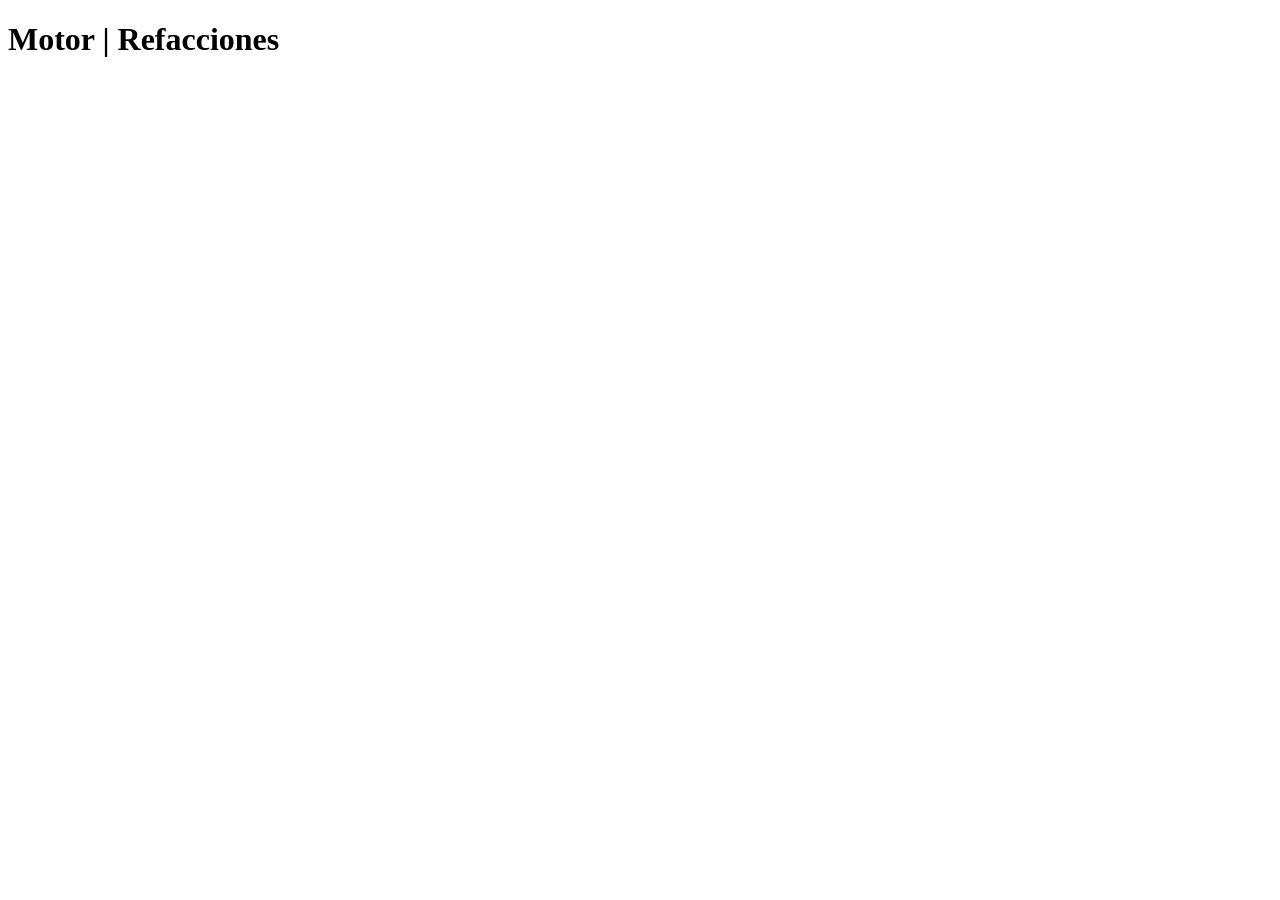
==== frontend/index.html @ 2701e450 "Se añadieron las carpetas para fronted." ====
<!doctype html>
<html lang="en">
  <head>
    <meta charset="UTF-8" />
    <meta name="viewport" content="width=device-width, initial-scale=1.0" />
    <title>Motor | Refacciones</title>
  </head>
  <body>
    <main class="container">
      <header class="header">
        <h1>Motor | Refacciones</h1>
      </header>
    </main>

    <!-- Se utilizará JavaScript Vanilla para consumir la API -->
    <script src="app.js"></script>
  </body>
</html>
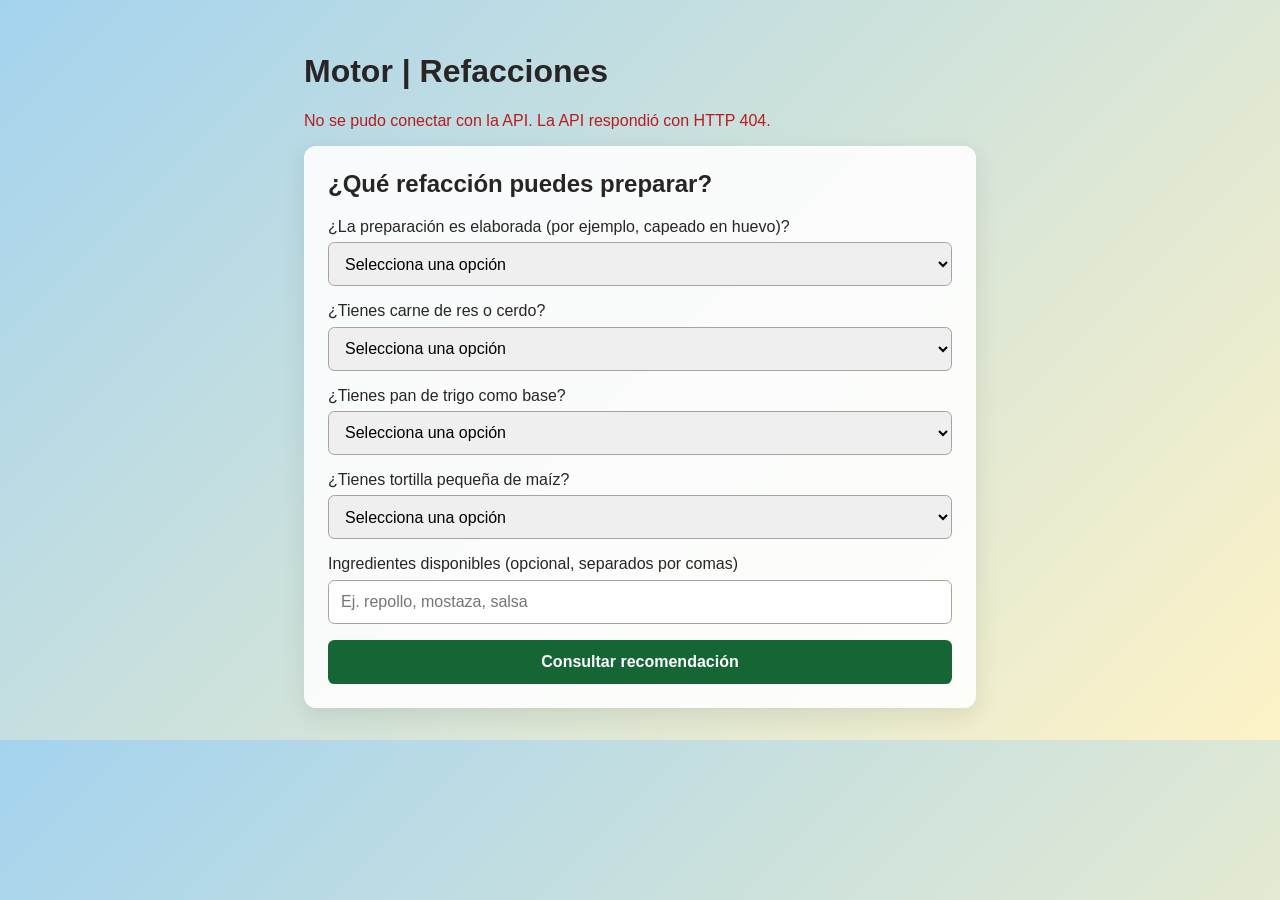
==== commit 875befa4: "Consumiendo la API en el fronted" ====
--- a/frontend/index.html
+++ b/frontend/index.html
@@ -1,18 +1,70 @@
 <!doctype html>
-<html lang="en">
+<html lang="es">
   <head>
     <meta charset="UTF-8" />
     <meta name="viewport" content="width=device-width, initial-scale=1.0" />
     <title>Motor | Refacciones</title>
+    <link rel="stylesheet" href="style.css">
   </head>
   <body>
     <main class="container">
       <header class="header">
         <h1>Motor | Refacciones</h1>
       </header>
+
+      <p id="api-status" class="api-status" role="status">Conectando con la API...</p>
+
+      <section class="panel" aria-labelledby="form-title">
+        <h2 id="form-title">¿Qué refacción puedes preparar?</h2>
+        <form id="evaluation-form">
+          <label>
+            ¿La preparación es elaborada (por ejemplo, capeado en huevo)?
+            <select name="elaborado" required>
+              <option value="" selected disabled>Selecciona una opción</option>
+              <option value="true">Sí</option>
+              <option value="false">No</option>
+            </select>
+          </label>
+
+          <label>
+            ¿Tienes carne de res o cerdo?
+            <select name="lleva_carne" required>
+              <option value="" selected disabled>Selecciona una opción</option>
+              <option value="true">Sí</option>
+              <option value="false">No</option>
+            </select>
+          </label>
+
+          <label>
+            ¿Tienes pan de trigo como base?
+            <select name="base_pan" required>
+              <option value="" selected disabled>Selecciona una opción</option>
+              <option value="true">Sí</option>
+              <option value="false">No</option>
+            </select>
+          </label>
+
+          <label>
+            ¿Tienes tortilla pequeña de maíz?
+            <select name="tortilla" required>
+              <option value="" selected disabled>Selecciona una opción</option>
+              <option value="true">Sí</option>
+              <option value="false">No</option>
+            </select>
+          </label>
+
+          <label>
+            Ingredientes disponibles (opcional, separados por comas)
+            <input name="ingredientes_disponibles" type="text" placeholder="Ej. repollo, mostaza, salsa">
+          </label>
+
+          <button type="submit">Consultar recomendación</button>
+        </form>
+      </section>
+
+      <section id="result" class="result" aria-live="polite" hidden></section>
     </main>
 
-    <!-- Se utilizará JavaScript Vanilla para consumir la API -->
     <script src="app.js"></script>
   </body>
 </html>
--- a/frontend/style.css
+++ b/frontend/style.css
@@ -0,0 +1,97 @@
+* {
+    box-sizing: border-box;
+}
+
+body {
+    margin: 0;
+
+    font-family:
+        Arial,
+        Helvetica,
+        sans-serif;
+
+    background:
+        linear-gradient(
+            135deg,
+            #a4d3ee,
+            #fef3c7
+        );
+
+    color: #292524;
+}
+
+.container {
+    width: min(100% - 2rem, 42rem);
+    margin: 0 auto;
+    padding: 2rem 0;
+}
+
+.header {
+    margin-bottom: 1rem;
+}
+
+.panel,
+.result {
+    padding: 1.5rem;
+    border-radius: 0.75rem;
+    background: rgb(255 255 255 / 90%);
+    box-shadow: 0 0.5rem 1.5rem rgb(41 37 36 / 10%);
+}
+
+.panel h2,
+.result h2 {
+    margin-top: 0;
+}
+
+#evaluation-form {
+    display: grid;
+    gap: 1rem;
+}
+
+#evaluation-form label {
+    display: grid;
+    gap: 0.4rem;
+}
+
+#evaluation-form select,
+#evaluation-form input,
+#evaluation-form button {
+    min-height: 2.75rem;
+    padding: 0.6rem 0.75rem;
+    border: 1px solid #a8a29e;
+    border-radius: 0.4rem;
+    font: inherit;
+}
+
+#evaluation-form button {
+    border: 0;
+    background: #166534;
+    color: white;
+    cursor: pointer;
+    font-weight: 700;
+}
+
+#evaluation-form button:disabled {
+    cursor: wait;
+    opacity: 0.7;
+}
+
+.api-status {
+    margin-bottom: 1rem;
+}
+
+.is-connected {
+    color: #166534;
+}
+
+.is-error {
+    color: #b91c1c;
+}
+
+.result {
+    margin-top: 1rem;
+}
+
+.result.is-error {
+    border: 1px solid #fca5a5;
+}
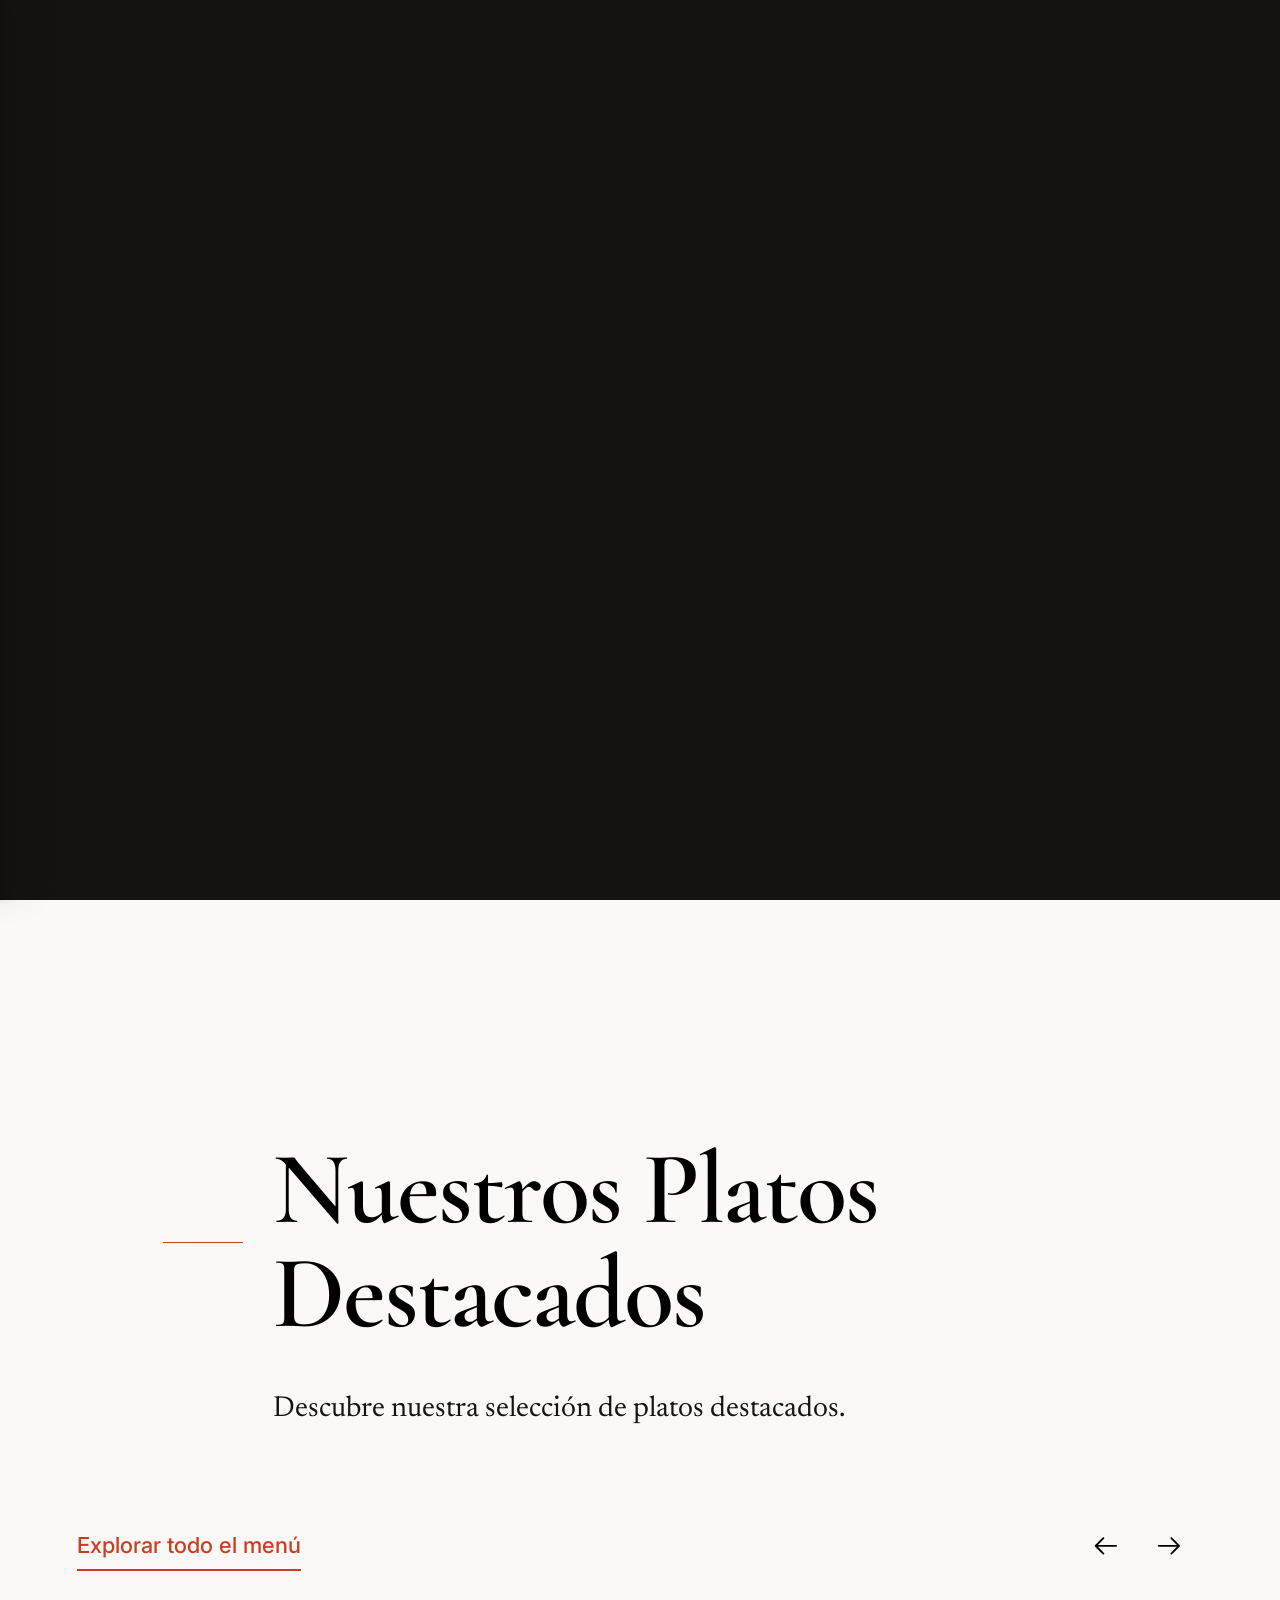
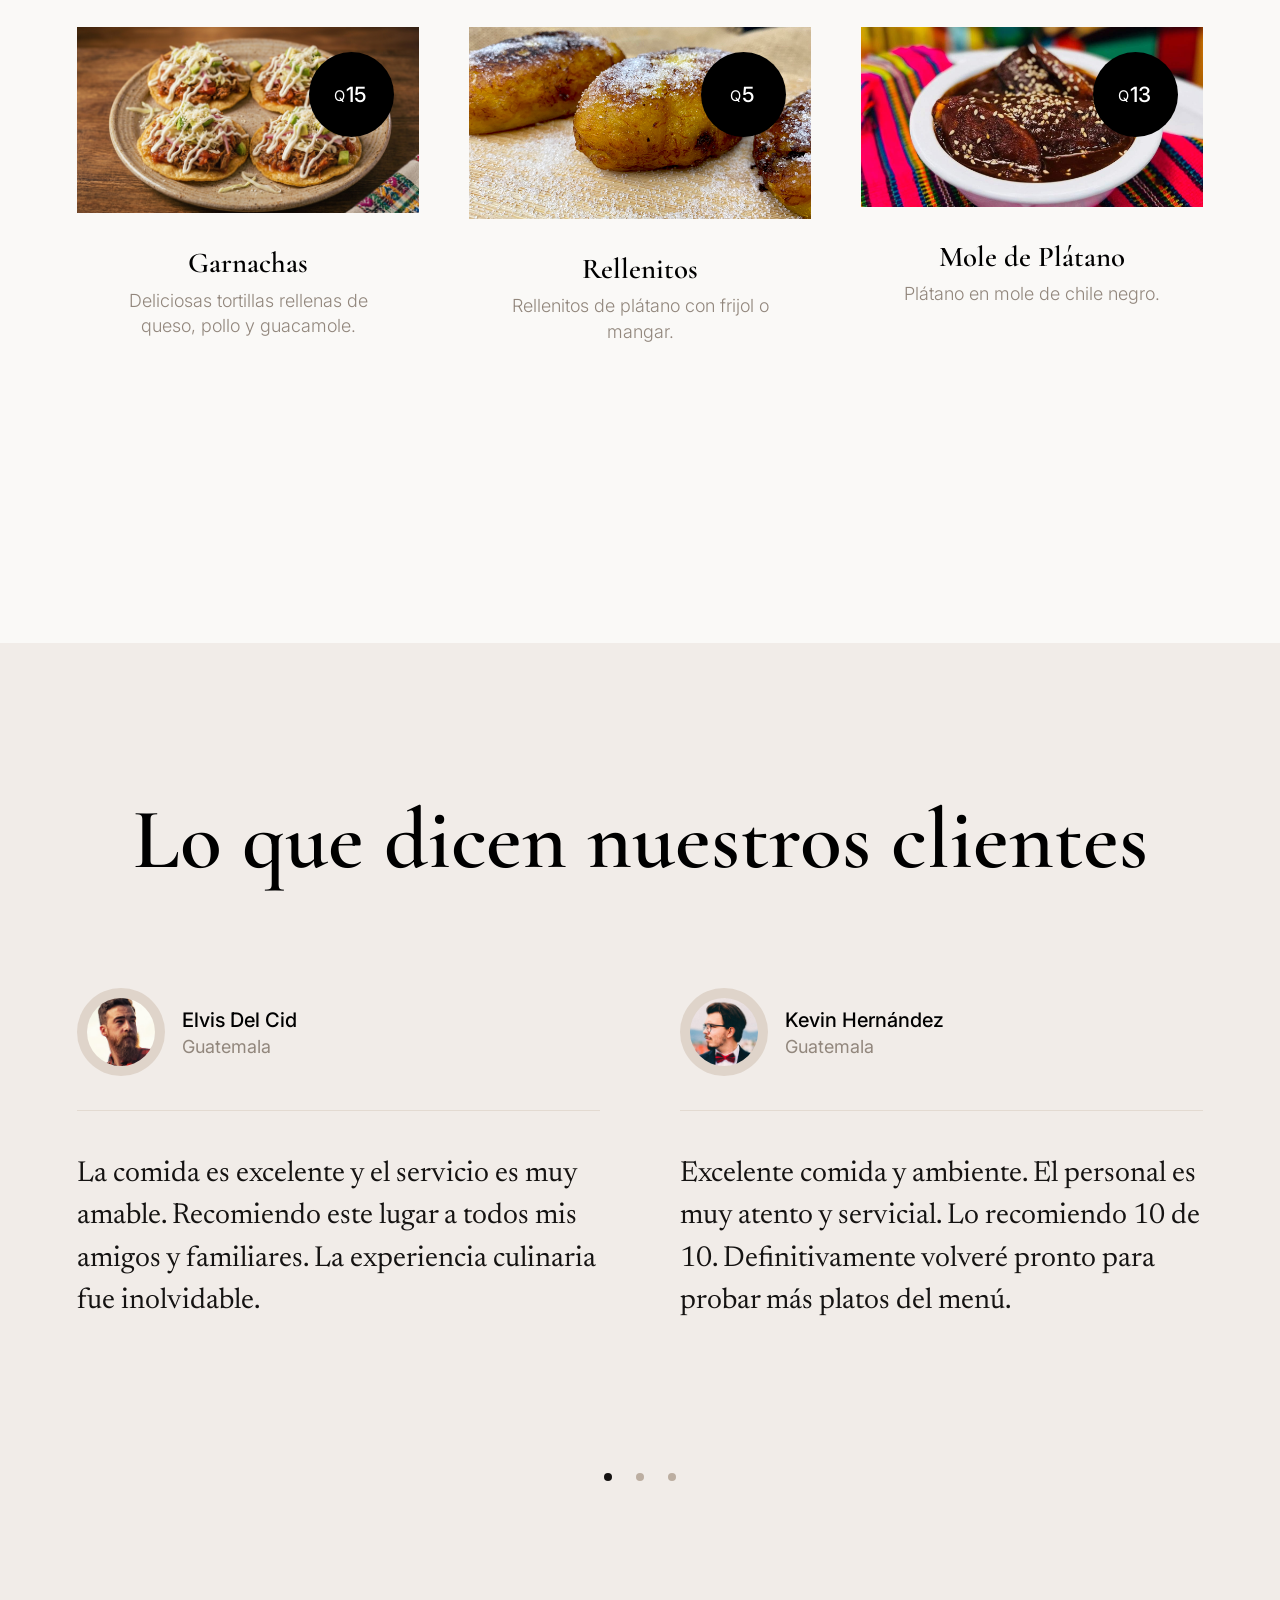
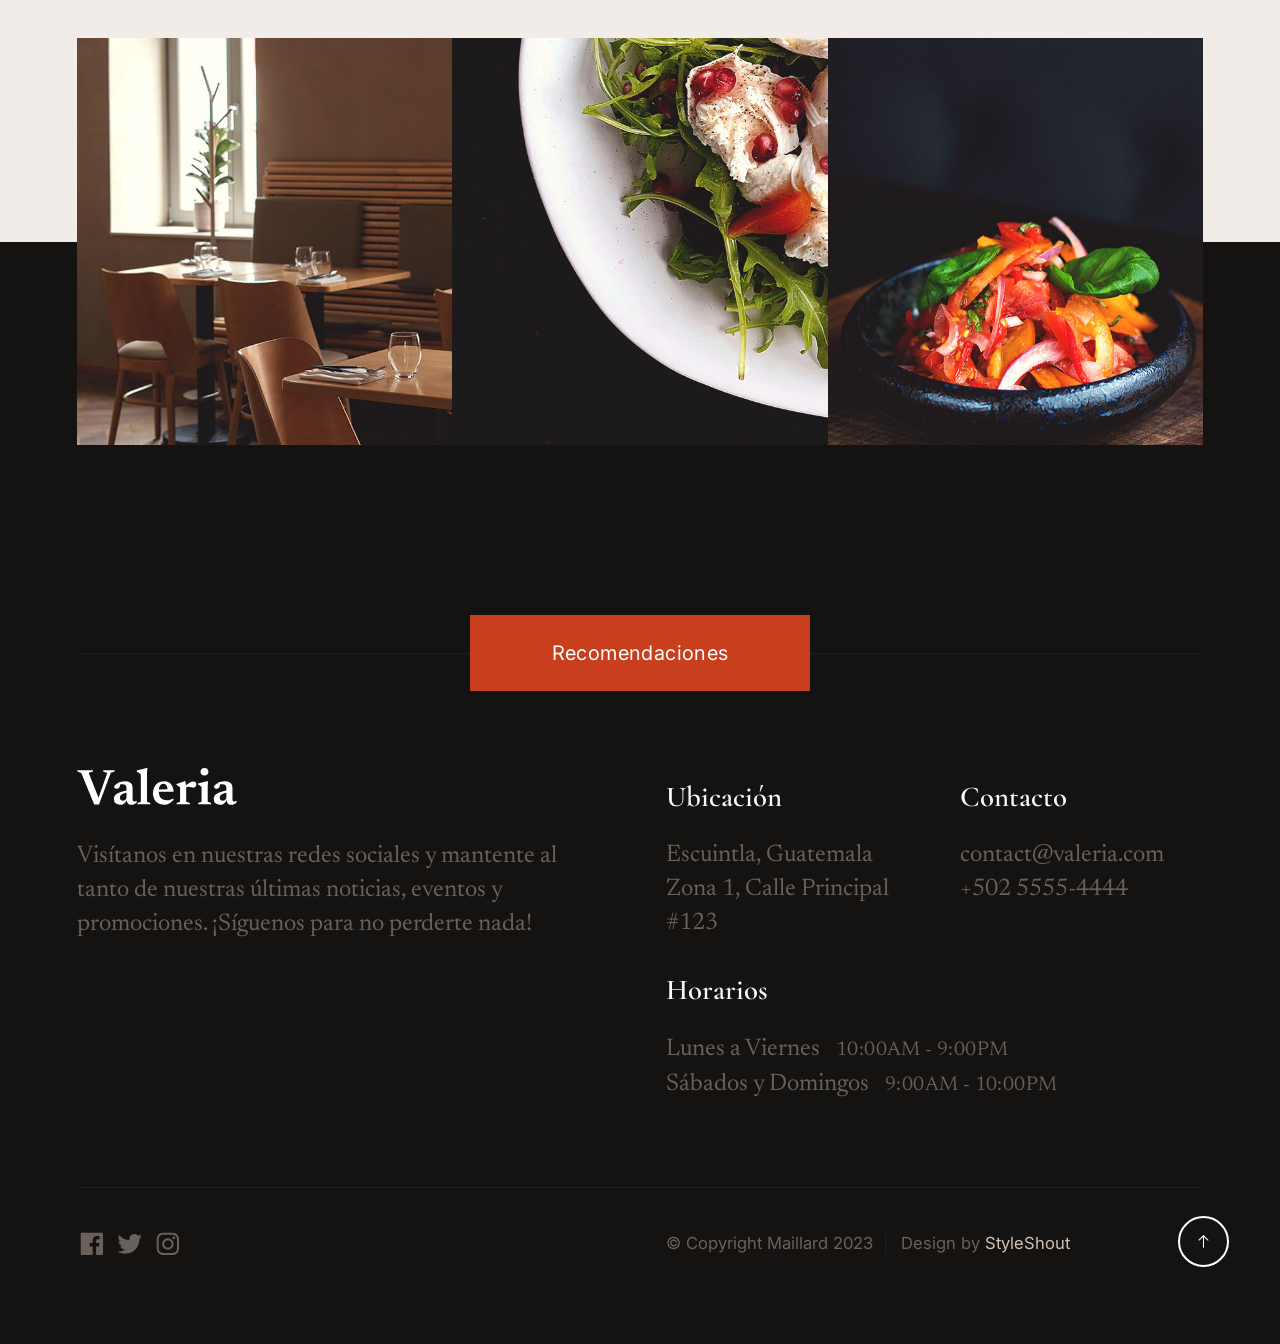
==== commit d87b8834: "Cambio de nombre de pagina de reservaciones a -> recomendaciones y README actualizado" ====
--- a/frontend/index.html
+++ b/frontend/index.html
@@ -1,70 +1,718 @@
 <!doctype html>
-<html lang="es">
+<html lang="en" class="no-js">
   <head>
-    <meta charset="UTF-8" />
-    <meta name="viewport" content="width=device-width, initial-scale=1.0" />
-    <title>Motor | Refacciones</title>
-    <link rel="stylesheet" href="style.css">
+    <!--- basic page needs
+    ================================================== -->
+    <meta charset="utf-8" />
+    <meta name="viewport" content="width=device-width, initial-scale=1" />
+    <title>Valeria | Comedor</title>
+
+    <script>
+      document.documentElement.classList.remove("no-js");
+      document.documentElement.classList.add("js");
+    </script>
+
+    <!-- CSS
+    ================================================== -->
+    <link rel="stylesheet" href="css/vendor.css" />
+    <link rel="stylesheet" href="css/styles.css" />
+
+    <!-- favicons
+    ================================================== -->
+    <link rel="apple-touch-icon" sizes="180x180" href="favicon-180x180.svg" />
+    <link rel="icon" type="image/png" sizes="32x32" href="favicon-32x32.svg" />
+    <link rel="icon" type="image/png" sizes="16x16" href="favicon-16x16.svg" />
+    <link rel="manifest" href="site.webmanifest" />
   </head>
-  <body>
-    <main class="container">
-      <header class="header">
-        <h1>Motor | Refacciones</h1>
+
+  <body id="top">
+    <!-- preloader
+    ================================================== -->
+    <div id="preloader">
+      <div id="loader" class="dots-fade">
+        <div></div>
+        <div></div>
+        <div></div>
+      </div>
+    </div>
+
+    <!-- page wrap
+    ================================================== -->
+    <div id="page" class="s-pagewrap ss-home">
+      <div class="menu-underlay"></div>
+
+      <!-- # site header 
+        ================================================== -->
+      <header class="s-header">
+        <div class="s-header__block">
+          <a class="s-header__menu-toggle" href="#0"><span>Browse</span></a>
+
+          <div class="s-header__cta">
+            <a
+              href="recommendations.html"
+              class="btn btn--primary s-header__cta-btn"
+              >Recomendaciones</a
+            >
+          </div>
+        </div>
+        <!-- end s-header__block -->
+
+        <nav class="s-header__nav">
+          <a href="#0" class="s-header__nav-close-btn" title="close"
+            ><span>Close</span></a
+          >
+
+          <div class="s-header__nav-logo">
+            <a href="index.html">
+              <img src="images/logo.svg" alt="Homepage" />
+            </a>
+          </div>
+          <!-- s-header__nav-logo -->
+
+          <ul class="s-header__nav-links">
+            <li class="current"><a href="index.html">Inicio</a></li>
+            <li><a href="menu.html">Menu</a></li>
+            <li><a href="recommendations.html">Recomendaciones</a></li>
+          </ul>
+          <!-- s-header__nav-links -->
+
+          <div class="s-header__nav-bottom">
+            <h6>Booking Request</h6>
+
+            <div class="s-header__booking">
+              <div class="s-header__booking-no">
+                <a href="#">+502 5555-4444</a>
+              </div>
+            </div>
+
+            <ul class="s-header__nav-social social-list">
+              <li>
+                <a href="#0">
+                  <svg
+                    xmlns="http://www.w3.org/2000/svg"
+                    width="24"
+                    height="24"
+                    viewBox="0 0 24 24"
+                    style="fill: rgba(0, 0, 0, 1); transform:; -ms-filter:"
+                  >
+                    <path
+                      d="M20,3H4C3.447,3,3,3.448,3,4v16c0,0.552,0.447,1,1,1h8.615v-6.96h-2.338v-2.725h2.338v-2c0-2.325,1.42-3.592,3.5-3.592 c0.699-0.002,1.399,0.034,2.095,0.107v2.42h-1.435c-1.128,0-1.348,0.538-1.348,1.325v1.735h2.697l-0.35,2.725h-2.348V21H20 c0.553,0,1-0.448,1-1V4C21,3.448,20.553,3,20,3z"
+                    ></path>
+                  </svg>
+                  <span class="u-screen-reader-text">Facebook</span>
+                </a>
+              </li>
+              <li>
+                <a href="#0">
+                  <svg
+                    xmlns="http://www.w3.org/2000/svg"
+                    width="24"
+                    height="24"
+                    viewBox="0 0 24 24"
+                    style="fill: rgba(0, 0, 0, 1); transform:; -ms-filter:"
+                  >
+                    <path
+                      d="M19.633,7.997c0.013,0.175,0.013,0.349,0.013,0.523c0,5.325-4.053,11.461-11.46,11.461c-2.282,0-4.402-0.661-6.186-1.809 c0.324,0.037,0.636,0.05,0.973,0.05c1.883,0,3.616-0.636,5.001-1.721c-1.771-0.037-3.255-1.197-3.767-2.793 c0.249,0.037,0.499,0.062,0.761,0.062c0.361,0,0.724-0.05,1.061-0.137c-1.847-0.374-3.23-1.995-3.23-3.953v-0.05 c0.537,0.299,1.16,0.486,1.82,0.511C3.534,9.419,2.823,8.184,2.823,6.787c0-0.748,0.199-1.434,0.548-2.032 c1.983,2.443,4.964,4.04,8.306,4.215c-0.062-0.3-0.1-0.611-0.1-0.923c0-2.22,1.796-4.028,4.028-4.028 c1.16,0,2.207,0.486,2.943,1.272c0.91-0.175,1.782-0.512,2.556-0.973c-0.299,0.935-0.936,1.721-1.771,2.22 c0.811-0.088,1.597-0.312,2.319-0.624C21.104,6.712,20.419,7.423,19.633,7.997z"
+                    ></path>
+                  </svg>
+                  <span class="u-screen-reader-text">Twitter</span>
+                </a>
+              </li>
+              <li>
+                <a href="#0">
+                  <svg
+                    xmlns="http://www.w3.org/2000/svg"
+                    width="24"
+                    height="24"
+                    viewBox="0 0 24 24"
+                    style="fill: rgba(0, 0, 0, 1); transform:; -ms-filter:"
+                  >
+                    <path
+                      d="M11.999,7.377c-2.554,0-4.623,2.07-4.623,4.623c0,2.554,2.069,4.624,4.623,4.624c2.552,0,4.623-2.07,4.623-4.624 C16.622,9.447,14.551,7.377,11.999,7.377L11.999,7.377z M11.999,15.004c-1.659,0-3.004-1.345-3.004-3.003 c0-1.659,1.345-3.003,3.004-3.003s3.002,1.344,3.002,3.003C15.001,13.659,13.658,15.004,11.999,15.004L11.999,15.004z"
+                    ></path>
+                    <circle cx="16.806" cy="7.207" r="1.078"></circle>
+                    <path
+                      d="M20.533,6.111c-0.469-1.209-1.424-2.165-2.633-2.632c-0.699-0.263-1.438-0.404-2.186-0.42 c-0.963-0.042-1.268-0.054-3.71-0.054s-2.755,0-3.71,0.054C7.548,3.074,6.809,3.215,6.11,3.479C4.9,3.946,3.945,4.902,3.477,6.111 c-0.263,0.7-0.404,1.438-0.419,2.186c-0.043,0.962-0.056,1.267-0.056,3.71c0,2.442,0,2.753,0.056,3.71 c0.015,0.748,0.156,1.486,0.419,2.187c0.469,1.208,1.424,2.164,2.634,2.632c0.696,0.272,1.435,0.426,2.185,0.45 c0.963,0.042,1.268,0.055,3.71,0.055s2.755,0,3.71-0.055c0.747-0.015,1.486-0.157,2.186-0.419c1.209-0.469,2.164-1.424,2.633-2.633 c0.263-0.7,0.404-1.438,0.419-2.186c0.043-0.962,0.056-1.267,0.056-3.71s0-2.753-0.056-3.71C20.941,7.57,20.801,6.819,20.533,6.111z M19.315,15.643c-0.007,0.576-0.111,1.147-0.311,1.688c-0.305,0.787-0.926,1.409-1.712,1.711c-0.535,0.199-1.099,0.303-1.67,0.311 c-0.95,0.044-1.218,0.055-3.654,0.055c-2.438,0-2.687,0-3.655-0.055c-0.569-0.007-1.135-0.112-1.669-0.311 c-0.789-0.301-1.414-0.923-1.719-1.711c-0.196-0.534-0.302-1.099-0.311-1.669c-0.043-0.95-0.053-1.218-0.053-3.654 c0-2.437,0-2.686,0.053-3.655c0.007-0.576,0.111-1.146,0.311-1.687c0.305-0.789,0.93-1.41,1.719-1.712 c0.534-0.198,1.1-0.303,1.669-0.311c0.951-0.043,1.218-0.055,3.655-0.055c2.437,0,2.687,0,3.654,0.055 c0.571,0.007,1.135,0.112,1.67,0.311c0.786,0.303,1.407,0.925,1.712,1.712c0.196,0.534,0.302,1.099,0.311,1.669 c0.043,0.951,0.054,1.218,0.054,3.655c0,2.436,0,2.698-0.043,3.654H19.315z"
+                    ></path>
+                  </svg>
+                  <span class="u-screen-reader-text">Instagram</span>
+                </a>
+              </li>
+            </ul>
+          </div>
+          <!-- s-header__nav-bottom -->
+        </nav>
+        <!-- end s-header__nav -->
       </header>
-
-      <p id="api-status" class="api-status" role="status">Conectando con la API...</p>
-
-      <section class="panel" aria-labelledby="form-title">
-        <h2 id="form-title">¿Qué refacción puedes preparar?</h2>
-        <form id="evaluation-form">
-          <label>
-            ¿La preparación es elaborada (por ejemplo, capeado en huevo)?
-            <select name="elaborado" required>
-              <option value="" selected disabled>Selecciona una opción</option>
-              <option value="true">Sí</option>
-              <option value="false">No</option>
-            </select>
-          </label>
-
-          <label>
-            ¿Tienes carne de res o cerdo?
-            <select name="lleva_carne" required>
-              <option value="" selected disabled>Selecciona una opción</option>
-              <option value="true">Sí</option>
-              <option value="false">No</option>
-            </select>
-          </label>
-
-          <label>
-            ¿Tienes pan de trigo como base?
-            <select name="base_pan" required>
-              <option value="" selected disabled>Selecciona una opción</option>
-              <option value="true">Sí</option>
-              <option value="false">No</option>
-            </select>
-          </label>
-
-          <label>
-            ¿Tienes tortilla pequeña de maíz?
-            <select name="tortilla" required>
-              <option value="" selected disabled>Selecciona una opción</option>
-              <option value="true">Sí</option>
-              <option value="false">No</option>
-            </select>
-          </label>
-
-          <label>
-            Ingredientes disponibles (opcional, separados por comas)
-            <input name="ingredientes_disponibles" type="text" placeholder="Ej. repollo, mostaza, salsa">
-          </label>
-
-          <button type="submit">Consultar recomendación</button>
-        </form>
+      <!-- end s-header -->
+
+      <!-- # intro
+        ================================================== -->
+      <section id="intro" class="s-intro">
+        <div class="s-intro__bg"></div>
+
+        <div class="row s-intro__content">
+          <div class="column xl-12">
+            <div class="s-intro__pretitle">Comedor</div>
+            <h1 class="s-intro__title">Valeria</h1>
+
+            <p class="s-intro__desc lead">
+              Bienvenido a Valeria, un lugar donde la gastronomía se convierte
+              en una experiencia única.
+            </p>
+          </div>
+        </div>
+        <!-- s-intro__content -->
+
+        <div class="s-intro__scroll-down">
+          <a href="#about" class="smoothscroll">
+            <span class="scroll-text u-screen-reader-text">Scroll Down</span>
+            <div class="scroll-icon">
+              <svg
+                clip-rule="evenodd"
+                fill-rule="evenodd"
+                stroke-linejoin="round"
+                stroke-miterlimit="2"
+                viewBox="0 0 24 24"
+                xmlns="http://www.w3.org/2000/svg"
+              >
+                <path
+                  d="m5.214 14.522s4.505 4.502 6.259 6.255c.146.147.338.22.53.22s.384-.073.53-.22c1.754-1.752 6.249-6.244 6.249-6.244.144-.144.216-.334.217-.523 0-.193-.074-.386-.221-.534-.293-.293-.766-.294-1.057-.004l-4.968 4.968v-14.692c0-.414-.336-.75-.75-.75s-.75.336-.75.75v14.692l-4.979-4.978c-.289-.289-.761-.287-1.054.006-.148.148-.222.341-.221.534 0 .189.071.377.215.52z"
+                  fill-rule="nonzero"
+                />
+              </svg>
+            </div>
+          </a>
+        </div>
+        <!-- s-intro__scroll-down -->
       </section>
-
-      <section id="result" class="result" aria-live="polite" hidden></section>
-    </main>
-
-    <script src="app.js"></script>
+      <!-- end s-intro -->
+
+      <!-- # menu block
+        ================================================== -->
+      <section class="s-menublock">
+        <div class="row s-menublock__top">
+          <div class="column xl-8 lg-12">
+            <div class="s-menublock__content-header section-header">
+              <h2 class="text-display-title with-line">
+                Nuestros Platos Destacados
+              </h2>
+              <p class="attention-getter">
+                Descubre nuestra selección de platos destacados.
+              </p>
+            </div>
+            <!-- end s-menublock__content-header -->
+          </div>
+        </div>
+        <!-- end s-menublock__top -->
+
+        <div class="row">
+          <div class="column xl-12 menublock__slider-nav">
+            <a href="menu.html" class="menu-link">Explorar todo el menú</a>
+
+            <div class="menublock-buttons">
+              <div class="menublock-btn-prev">
+                <svg
+                  clip-rule="evenodd"
+                  fill-rule="evenodd"
+                  stroke-linejoin="round"
+                  stroke-miterlimit="2"
+                  viewBox="0 0 24 24"
+                  xmlns="http://www.w3.org/2000/svg"
+                >
+                  <path
+                    d="m9.474 5.209s-4.501 4.505-6.254 6.259c-.147.146-.22.338-.22.53s.073.384.22.53c1.752 1.754 6.252 6.257 6.252 6.257.145.145.336.217.527.217.191-.001.383-.074.53-.221.293-.293.294-.766.004-1.057l-4.976-4.976h14.692c.414 0 .75-.336.75-.75s-.336-.75-.75-.75h-14.692l4.978-4.979c.289-.289.287-.761-.006-1.054-.147-.147-.339-.221-.53-.221-.191-.001-.38.071-.525.215z"
+                    fill-rule="nonzero"
+                  />
+                </svg>
+              </div>
+              <div class="menublock-btn-next">
+                <svg
+                  clip-rule="evenodd"
+                  fill-rule="evenodd"
+                  stroke-linejoin="round"
+                  stroke-miterlimit="2"
+                  viewBox="0 0 24 24"
+                  xmlns="http://www.w3.org/2000/svg"
+                >
+                  <path
+                    d="m14.523 18.787s4.501-4.505 6.255-6.26c.146-.146.219-.338.219-.53s-.073-.383-.219-.53c-1.753-1.754-6.255-6.258-6.255-6.258-.144-.145-.334-.217-.524-.217-.193 0-.385.074-.532.221-.293.292-.295.766-.004 1.056l4.978 4.978h-14.692c-.414 0-.75.336-.75.75s.336.75.75.75h14.692l-4.979 4.979c-.289.289-.286.762.006 1.054.148.148.341.222.533.222.19 0 .378-.072.522-.215z"
+                    fill-rule="nonzero"
+                  />
+                </svg>
+              </div>
+            </div>
+          </div>
+          <!-- end s-menublock__slider-nav -->
+        </div>
+
+        <div class="row s-menublock__slider-wrap">
+          <div class="column xl-12">
+            <div class="swiper-container s-menublock__slider">
+              <div class="swiper-wrapper">
+                <div class="s-menublock__slide swiper-slide">
+                  <div class="menublock-item">
+                    <div class="menublock-item__thumb">
+                      <img
+                        src="images/menu/garnachas.jpg"
+                        srcset="
+                          images/menu/garnachas.jpg    1x,
+                          images/menu/garnachas@2x.jpg 2x
+                        "
+                        alt=""
+                      />
+                    </div>
+                    <div class="menublock-item__text">
+                      <h5>Garnachas</h5>
+                      <p>
+                        Deliciosas tortillas rellenas de queso, pollo y
+                        guacamole.
+                      </p>
+                    </div>
+                    <div class="menublock-item__price-wrap">
+                      <div class="menublock-item__price"><span>Q</span>15</div>
+                    </div>
+                  </div>
+                  <!-- end menublock-item -->
+                </div>
+                <!-- end s-menublock__slide -->
+
+                <div class="s-menublock__slide swiper-slide">
+                  <div class="menublock-item">
+                    <div class="menublock-item__thumb">
+                      <img
+                        src="images/menu/rellenitos.jpg"
+                        srcset="
+                          images/menu/rellenitos.jpg    1x,
+                          images/menu/rellenitos@2x.jpg 2x
+                        "
+                        alt=""
+                      />
+                    </div>
+                    <div class="menublock-item__text">
+                      <h5>Rellenitos</h5>
+                      <p>Rellenitos de plátano con frijol o mangar.</p>
+                    </div>
+                    <div class="menublock-item__price-wrap">
+                      <div class="menublock-item__price"><span>Q</span>5</div>
+                    </div>
+                  </div>
+                  <!-- end menublock-item -->
+                </div>
+                <!-- end s-menublock__slide -->
+
+                <div class="s-menublock__slide swiper-slide">
+                  <div class="menublock-item">
+                    <div class="menublock-item__thumb">
+                      <img
+                        src="images/menu/mole-de-platano.jpg"
+                        srcset="
+                          images/menu/mole-de-platano.jpg    1x,
+                          images/menu/mole-de-platano@2x.jpg 2x
+                        "
+                        alt=""
+                      />
+                    </div>
+                    <div class="menublock-item__text">
+                      <h5>Mole de Plátano</h5>
+                      <p>Plátano en mole de chile negro.</p>
+                    </div>
+                    <div class="menublock-item__price-wrap">
+                      <div class="menublock-item__price"><span>Q</span>13</div>
+                    </div>
+                  </div>
+                  <!-- end menublock-item -->
+                </div>
+                <!-- end s-menublock__slide -->
+
+                <div class="s-menublock__slide swiper-slide">
+                  <div class="menublock-item">
+                    <div class="menublock-item__thumb">
+                      <img
+                        src="images/menu/pollo-guisado.jpg"
+                        srcset="
+                          images/menu/pollo-guisado.jpg    1x,
+                          images/menu/pollo-guisado@2x.jpg 2x
+                        "
+                        alt=""
+                      />
+                    </div>
+                    <div class="menublock-item__text">
+                      <h5>Pollo guisado</h5>
+                      <p>Pollo cocido en salsa de chile.</p>
+                    </div>
+                    <div class="menublock-item__price-wrap">
+                      <div class="menublock-item__price"><span>Q</span>16</div>
+                    </div>
+                  </div>
+                  <!-- end menublock-item -->
+                </div>
+                <!-- end s-menublock__slide -->
+
+                <div class="s-menublock__slide swiper-slide">
+                  <div class="menublock-item">
+                    <div class="menublock-item__thumb">
+                      <img
+                        src="images/menu/tostadas.jpg"
+                        srcset="
+                          images/menu/tostadas.jpg    1x,
+                          images/menu/tostadas@2x.jpg 2x
+                        "
+                        alt=""
+                      />
+                    </div>
+                    <div class="menublock-item__text">
+                      <h5>Tostadas</h5>
+                      <p>Gran variedad de tostadas.</p>
+                    </div>
+                    <div class="menublock-item__price-wrap">
+                      <div class="menublock-item__price"><span>Q</span>6</div>
+                    </div>
+                  </div>
+                  <!-- end menublock-item -->
+                </div>
+                <!-- end s-menublock__slide -->
+              </div>
+              <!-- end swiper-wrapper -->
+            </div>
+            <!-- end s-menublock__slider -->
+          </div>
+        </div>
+        <!-- s-menublock__slider-wrap -->
+      </section>
+      <!-- end s-menublock -->
+
+      <!-- # testimonials
+        ================================================== -->
+      <section id="testimonials" class="s-testimonials">
+        <div class="row s-testimonials__content">
+          <div class="column xl-12">
+            <h3 class="s-testimonials__title text-center">
+              Lo que dicen nuestros clientes
+            </h3>
+
+            <div class="swiper-container s-testimonials__slider">
+              <div class="swiper-wrapper">
+                <div class="s-testimonials__slide swiper-slide">
+                  <div class="s-testimonials__author">
+                    <img
+                      src="images/avatars/user-02.jpg"
+                      alt="Author image"
+                      class="s-testimonials__avatar"
+                    />
+                    <cite class="s-testimonials__cite">
+                      Elvis Del Cid
+                      <span>Guatemala</span>
+                    </cite>
+                  </div>
+                  <p>
+                    La comida es excelente y el servicio es muy amable.
+                    Recomiendo este lugar a todos mis amigos y familiares. La
+                    experiencia culinaria fue inolvidable.
+                  </p>
+                </div>
+                <!-- end s-testimonials__slide -->
+
+                <div class="s-testimonials__slide swiper-slide">
+                  <div class="s-testimonials__author">
+                    <img
+                      src="images/avatars/user-03.jpg"
+                      alt="Author image"
+                      class="s-testimonials__avatar"
+                    />
+                    <cite class="s-testimonials__cite">
+                      Kevin Hernández
+                      <span>Guatemala</span>
+                    </cite>
+                  </div>
+                  <p>
+                    Excelente comida y ambiente. El personal es muy atento y
+                    servicial. Lo recomiendo 10 de 10. Definitivamente volveré
+                    pronto para probar más platos del menú.
+                  </p>
+                </div>
+                <!-- end s-testimonials__slide -->
+
+                <div class="s-testimonials__slide swiper-slide">
+                  <div class="s-testimonials__author">
+                    <img
+                      src="images/avatars/user-01.jpg"
+                      alt="Author image"
+                      class="s-testimonials__avatar"
+                    />
+                    <cite class="s-testimonials__cite">
+                      Eduardo Mendoza
+                      <span>Guatemala</span>
+                    </cite>
+                  </div>
+                  <p>
+                    La comida es deliciosa y el servicio es excepcional. El
+                    ambiente es acogedor y perfecto para una cena familiar o una
+                    reunión con amigos. Definitivamente volveré.
+                  </p>
+                </div>
+                <!-- end s-testimonials__slide -->
+
+                <div class="s-testimonials__slide swiper-slide">
+                  <div class="s-testimonials__author">
+                    <img
+                      src="images/avatars/user-06.jpg"
+                      alt="Author image"
+                      class="s-testimonials__avatar"
+                    />
+                    <cite class="s-testimonials__cite">
+                      Henry Morales
+                      <span>Guatemala</span>
+                    </cite>
+                  </div>
+                  <p>
+                    Definitivamente uno de los mejores lugares para comer en la
+                    ciudad, la comida es deliciosa y el servicio es excelente.
+                    Recomiendo probar el plato del día, siempre es una sorpresa
+                    agradable.
+                  </p>
+                </div>
+                <!-- end s-testimonials__slide -->
+              </div>
+              <!-- end swiper-wrapper -->
+
+              <div class="swiper-pagination"></div>
+            </div>
+            <!-- end s-testimonials__slider -->
+          </div>
+          <!-- end column -->
+        </div>
+        <!-- end s-testimonials__content -->
+      </section>
+      <!-- end s-testimonials -->
+
+      <!-- # gallery
+        ================================================== -->
+      <section id="gallery" class="s-gallery">
+        <div class="row s-gallery__inner">
+          <div class="column xl-12">
+            <div class="gallery-items grid-list-items">
+              <!-- end gallery-items__item -->
+              <div class="gallery-items__item grid-list-items__item">
+                <a
+                  href="images/gallery/large/l-gallery-01.jpg"
+                  class="gallery-items__item-thumb glightbox"
+                >
+                  <img
+                    src="images/gallery/gallery-01.jpg"
+                    srcset="
+                      images/gallery/gallery-01.jpg    1x,
+                      images/gallery/gallery-01@2x.jpg 2x
+                    "
+                    alt=""
+                  />
+                </a>
+              </div>
+              <!-- end gallery-items__item-->
+
+              <div class="gallery-items__item grid-list-items__item">
+                <a
+                  href="images/gallery/large/l-gallery-02.jpg"
+                  class="gallery-items__item-thumb glightbox"
+                >
+                  <img
+                    src="images/gallery/gallery-02.jpg"
+                    srcset="
+                      images/gallery/gallery-02.jpg    1x,
+                      images/gallery/gallery-02@2x.jpg 2x
+                    "
+                    alt=""
+                  />
+                </a>
+              </div>
+
+              <!-- end gallery-items__item -->
+
+              <div class="gallery-items__item grid-list-items__item">
+                <a
+                  href="images/gallery/large/l-gallery-05.jpg"
+                  class="gallery-items__item-thumb glightbox"
+                >
+                  <img
+                    src="images/gallery/gallery-05.jpg"
+                    srcset="
+                      images/gallery/gallery-05.jpg    1x,
+                      images/gallery/gallery-05@2x.jpg 2x
+                    "
+                    alt=""
+                  />
+                </a>
+              </div>
+            </div>
+            <!-- end grid-list-items -->
+          </div>
+        </div>
+        <!-- end s-gallery__inner -->
+      </section>
+      <!-- end s-gallery -->
+
+      <!-- # footer 
+        ================================================== -->
+      <footer id="footer" class="s-footer">
+        <div class="row s-footer__top row-x-center">
+          <div class="column xl-4 lg-6 tab-8 mob-12">
+            <a
+              href="recommendations.html"
+              class="btn btn--primary btn--large u-fullwidth"
+              >Recomendaciones</a
+            >
+          </div>
+        </div>
+
+        <div class="row s-footer__main-content">
+          <div class="column xl-6 md-12 s-footer__block s-footer__about">
+            <div class="s-footer__logo">
+              <a class="logo" href="index.html">
+                <img src="images/logo.svg" alt="Homepage" />
+              </a>
+            </div>
+
+            <p>
+              Visítanos en nuestras redes sociales y mantente al tanto de
+              nuestras últimas noticias, eventos y promociones. ¡Síguenos para
+              no perderte nada!
+            </p>
+          </div>
+          <!-- end s-footer__about -->
+
+          <div class="column xl-6 md-12 s-footer__block s-footer__info">
+            <div class="row">
+              <div class="column xl-6 lg-12">
+                <h5>Ubicación</h5>
+                <p>
+                  Escuintla, Guatemala <br />
+                  Zona 1, Calle Principal #123 <br />
+                </p>
+              </div>
+              <div class="column xl-6 lg-12">
+                <h5>Contacto</h5>
+                <ul class="link-list">
+                  <li><a href="mailto:#0">contact@valeria.com</a></li>
+                  <li><a href="tel:+2135551212">+502 5555-4444</a></li>
+                </ul>
+              </div>
+              <div class="column">
+                <h5>Horarios</h5>
+                <ul class="opening-hours">
+                  <li>
+                    <span class="opening-hours__days">Lunes a Viernes</span
+                    ><span class="opening-hours__time">10:00am - 9:00pm</span>
+                  </li>
+                  <li>
+                    <span class="opening-hours__days">Sábados y Domingos</span
+                    ><span class="opening-hours__time">9:00am - 10:00pm</span>
+                  </li>
+                </ul>
+              </div>
+            </div>
+          </div>
+          <!-- end s-footer__info -->
+        </div>
+        <!-- end  s-footer__main-content -->
+
+        <div class="row s-footer__bottom">
+          <div class="column xl-6 lg-12">
+            <ul class="s-footer__social social-list">
+              <li>
+                <a href="#0">
+                  <svg
+                    xmlns="http://www.w3.org/2000/svg"
+                    width="24"
+                    height="24"
+                    viewBox="0 0 24 24"
+                    style="fill: rgba(0, 0, 0, 1); transform:; -ms-filter:"
+                  >
+                    <path
+                      d="M20,3H4C3.447,3,3,3.448,3,4v16c0,0.552,0.447,1,1,1h8.615v-6.96h-2.338v-2.725h2.338v-2c0-2.325,1.42-3.592,3.5-3.592 c0.699-0.002,1.399,0.034,2.095,0.107v2.42h-1.435c-1.128,0-1.348,0.538-1.348,1.325v1.735h2.697l-0.35,2.725h-2.348V21H20 c0.553,0,1-0.448,1-1V4C21,3.448,20.553,3,20,3z"
+                    ></path>
+                  </svg>
+                  <span class="u-screen-reader-text">Facebook</span>
+                </a>
+              </li>
+              <li>
+                <a href="#0">
+                  <svg
+                    xmlns="http://www.w3.org/2000/svg"
+                    width="24"
+                    height="24"
+                    viewBox="0 0 24 24"
+                    style="fill: rgba(0, 0, 0, 1); transform:; -ms-filter:"
+                  >
+                    <path
+                      d="M19.633,7.997c0.013,0.175,0.013,0.349,0.013,0.523c0,5.325-4.053,11.461-11.46,11.461c-2.282,0-4.402-0.661-6.186-1.809 c0.324,0.037,0.636,0.05,0.973,0.05c1.883,0,3.616-0.636,5.001-1.721c-1.771-0.037-3.255-1.197-3.767-2.793 c0.249,0.037,0.499,0.062,0.761,0.062c0.361,0,0.724-0.05,1.061-0.137c-1.847-0.374-3.23-1.995-3.23-3.953v-0.05 c0.537,0.299,1.16,0.486,1.82,0.511C3.534,9.419,2.823,8.184,2.823,6.787c0-0.748,0.199-1.434,0.548-2.032 c1.983,2.443,4.964,4.04,8.306,4.215c-0.062-0.3-0.1-0.611-0.1-0.923c0-2.22,1.796-4.028,4.028-4.028 c1.16,0,2.207,0.486,2.943,1.272c0.91-0.175,1.782-0.512,2.556-0.973c-0.299,0.935-0.936,1.721-1.771,2.22 c0.811-0.088,1.597-0.312,2.319-0.624C21.104,6.712,20.419,7.423,19.633,7.997z"
+                    ></path>
+                  </svg>
+                  <span class="u-screen-reader-text">Twitter</span>
+                </a>
+              </li>
+              <li>
+                <a href="#0">
+                  <svg
+                    xmlns="http://www.w3.org/2000/svg"
+                    width="24"
+                    height="24"
+                    viewBox="0 0 24 24"
+                    style="fill: rgba(0, 0, 0, 1); transform:; -ms-filter:"
+                  >
+                    <path
+                      d="M11.999,7.377c-2.554,0-4.623,2.07-4.623,4.623c0,2.554,2.069,4.624,4.623,4.624c2.552,0,4.623-2.07,4.623-4.624 C16.622,9.447,14.551,7.377,11.999,7.377L11.999,7.377z M11.999,15.004c-1.659,0-3.004-1.345-3.004-3.003 c0-1.659,1.345-3.003,3.004-3.003s3.002,1.344,3.002,3.003C15.001,13.659,13.658,15.004,11.999,15.004L11.999,15.004z"
+                    ></path>
+                    <circle cx="16.806" cy="7.207" r="1.078"></circle>
+                    <path
+                      d="M20.533,6.111c-0.469-1.209-1.424-2.165-2.633-2.632c-0.699-0.263-1.438-0.404-2.186-0.42 c-0.963-0.042-1.268-0.054-3.71-0.054s-2.755,0-3.71,0.054C7.548,3.074,6.809,3.215,6.11,3.479C4.9,3.946,3.945,4.902,3.477,6.111 c-0.263,0.7-0.404,1.438-0.419,2.186c-0.043,0.962-0.056,1.267-0.056,3.71c0,2.442,0,2.753,0.056,3.71 c0.015,0.748,0.156,1.486,0.419,2.187c0.469,1.208,1.424,2.164,2.634,2.632c0.696,0.272,1.435,0.426,2.185,0.45 c0.963,0.042,1.268,0.055,3.71,0.055s2.755,0,3.71-0.055c0.747-0.015,1.486-0.157,2.186-0.419c1.209-0.469,2.164-1.424,2.633-2.633 c0.263-0.7,0.404-1.438,0.419-2.186c0.043-0.962,0.056-1.267,0.056-3.71s0-2.753-0.056-3.71C20.941,7.57,20.801,6.819,20.533,6.111z M19.315,15.643c-0.007,0.576-0.111,1.147-0.311,1.688c-0.305,0.787-0.926,1.409-1.712,1.711c-0.535,0.199-1.099,0.303-1.67,0.311 c-0.95,0.044-1.218,0.055-3.654,0.055c-2.438,0-2.687,0-3.655-0.055c-0.569-0.007-1.135-0.112-1.669-0.311 c-0.789-0.301-1.414-0.923-1.719-1.711c-0.196-0.534-0.302-1.099-0.311-1.669c-0.043-0.95-0.053-1.218-0.053-3.654 c0-2.437,0-2.686,0.053-3.655c0.007-0.576,0.111-1.146,0.311-1.687c0.305-0.789,0.93-1.41,1.719-1.712 c0.534-0.198,1.1-0.303,1.669-0.311c0.951-0.043,1.218-0.055,3.655-0.055c2.437,0,2.687,0,3.654,0.055 c0.571,0.007,1.135,0.112,1.67,0.311c0.786,0.303,1.407,0.925,1.712,1.712c0.196,0.534,0.302,1.099,0.311,1.669 c0.043,0.951,0.054,1.218,0.054,3.655c0,2.436,0,2.698-0.043,3.654H19.315z"
+                    ></path>
+                  </svg>
+                  <span class="u-screen-reader-text">Instagram</span>
+                </a>
+              </li>
+            </ul>
+          </div>
+          <!-- end section-footer__social -->
+
+          <div class="column xl-6 lg-12">
+            <p class="ss-copyright">
+              <span>© Copyright Maillard 2023</span>
+              <span
+                >Design by
+                <a href="https://styleshout.com/">StyleShout</a></span
+              >
+            </p>
+          </div>
+        </div>
+        <!-- end section-footer__bottom -->
+
+        <div class="ss-go-top">
+          <a class="smoothscroll" title="Back to Top" href="#top">
+            <svg
+              clip-rule="evenodd"
+              fill-rule="evenodd"
+              stroke-linejoin="round"
+              stroke-miterlimit="2"
+              viewBox="0 0 24 24"
+              xmlns="http://www.w3.org/2000/svg"
+            >
+              <path
+                d="m14.523 18.787s4.501-4.505 6.255-6.26c.146-.146.219-.338.219-.53s-.073-.383-.219-.53c-1.753-1.754-6.255-6.258-6.255-6.258-.144-.145-.334-.217-.524-.217-.193 0-.385.074-.532.221-.293.292-.295.766-.004 1.056l4.978 4.978h-14.692c-.414 0-.75.336-.75.75s.336.75.75.75h14.692l-4.979 4.979c-.289.289-.286.762.006 1.054.148.148.341.222.533.222.19 0 .378-.072.522-.215z"
+                fill-rule="nonzero"
+              />
+            </svg>
+          </a>
+          <span>Back To Top</span>
+        </div>
+        <!-- end ss-go-top -->
+      </footer>
+      <!-- end s-footer -->
+    </div>
+    <!-- end page-wrap -->
+
+    <!-- Java Script
+    ================================================== -->
+    <script src="js/plugins.js"></script>
+    <script src="js/main.js"></script>
   </body>
 </html>
--- a/frontend/css/vendor.css
+++ b/frontend/css/vendor.css
@@ -0,0 +1,1519 @@
+/* ===================================================================
+ * Maillard Third-party Stylesheets
+ * Template Ver. 1.0.0
+ * 08-03-2023
+ * -------------------------------------------------------------------
+ *
+ * TOC:
+ * # PrismJS 
+ * # Swiper
+ * # Glightbox
+ *
+ * ------------------------------------------------------------------- */
+
+/* ===================================================================
+ * # PrismJS 1.20.0
+ *   https://prismjs.com/download.html#themes=prism-okaidia&languages=markup+css+clike+javascript+markup-templating+php 
+ *   
+ *   okaidia theme for JavaScript, CSS and HTML
+ *   Loosely based on Monokai textmate theme by http://www.monokai.nl/
+ *   @author ocodia
+ * ------------------------------------------------------------------- */
+code[class*=language-],
+pre[class*=language-] {
+  color          : #f8f8f2;
+  background     : none;
+  text-shadow    : 0 1px rgba(0, 0, 0, 0.3);
+  font-family    : var(--font-mono);
+  font-size      : calc(var(--text-size) * 0.8333);
+  text-align     : left;
+  white-space    : pre;
+  word-spacing   : normal;
+  word-break     : normal;
+  word-wrap      : normal;
+  line-height    : var(--vspace-1);
+  -moz-tab-size  : 4;
+  -o-tab-size    : 4;
+  tab-size       : 4;
+  -webkit-hyphens: none;
+  hyphens        : none;
+}
+
+/* Code blocks */
+pre[class*=language-] {
+  padding : var(--vspace-0_5) 0 var(--vspace-1);
+  margin  : var(--vspace-1) 0;
+  overflow: auto;
+}
+
+:not(pre)>code[class*=language-],
+pre[class*=language-] {
+  background: #272822;
+}
+
+/* Inline code */
+:not(pre)>code[class*=language-] {
+  padding    : 0.1em;
+  white-space: normal;
+}
+
+.token.comment,
+.token.prolog,
+.token.doctype,
+.token.cdata {
+  color: slategray;
+}
+
+.token.punctuation {
+  color: #f8f8f2;
+}
+
+.token.namespace {
+  opacity: 0.7;
+}
+
+.token.property,
+.token.tag,
+.token.constant,
+.token.symbol,
+.token.deleted {
+  color: #f92672;
+}
+
+.token.boolean,
+.token.number {
+  color: #ae81ff;
+}
+
+.token.selector,
+.token.attr-name,
+.token.string,
+.token.char,
+.token.builtin,
+.token.inserted {
+  color: #a6e22e;
+}
+
+.token.operator,
+.token.entity,
+.token.url,
+.language-css .token.string,
+.style .token.string,
+.token.variable {
+  color: #f8f8f2;
+}
+
+.token.atrule,
+.token.attr-value,
+.token.function,
+.token.class-name {
+  color: #e6db74;
+}
+
+.token.keyword {
+  color: #66d9ef;
+}
+
+.token.regex,
+.token.important {
+  color: #fd971f;
+}
+
+.token.important,
+.token.bold {
+  font-weight: bold;
+}
+
+.token.italic {
+  font-style: italic;
+}
+
+.token.entity {
+  cursor: help;
+}
+
+
+/* ===================================================================
+ * # Swiper 6.4.5
+ *   Most modern mobile touch slider and framework with hardware accelerated transitions
+ *   https://swiperjs.com
+ *
+ *   Copyright 2014-2020 Vladimir Kharlampidi
+ *
+ *   Released under the MIT License
+ *
+ *   Released on: December 18, 2020
+ * ------------------------------------------------------------------- */
+@font-face {
+  font-family: "swiper-icons";
+  src        : url("data:application/font-woff;charset=utf-8;base64, [base64]//wADZ2x5ZgAAAywAAADMAAAD2MHtryVoZWFkAAABbAAAADAAAAA2E2+eoWhoZWEAAAGcAAAAHwAAACQC9gDzaG10eAAAAigAAAAZAAAArgJkABFsb2NhAAAC0AAAAFoAAABaFQAUGG1heHAAAAG8AAAAHwAAACAAcABAbmFtZQAAA/gAAAE5AAACXvFdBwlwb3N0AAAFNAAAAGIAAACE5s74hXjaY2BkYGAAYpf5Hu/j+W2+MnAzMYDAzaX6QjD6/4//Bxj5GA8AuRwMYGkAPywL13jaY2BkYGA88P8Agx4j+/8fQDYfA1AEBWgDAIB2BOoAeNpjYGRgYNBh4GdgYgABEMnIABJzYNADCQAACWgAsQB42mNgYfzCOIGBlYGB0YcxjYGBwR1Kf2WQZGhhYGBiYGVmgAFGBiQQkOaawtDAoMBQxXjg/wEGPcYDDA4wNUA2CCgwsAAAO4EL6gAAeNpj2M0gyAACqxgGNWBkZ2D4/wMA+xkDdgAAAHjaY2BgYGaAYBkGRgYQiAHyGMF8FgYHIM3DwMHABGQrMOgyWDLEM1T9/w8UBfEMgLzE////P/5//f/V/xv+r4eaAAeMbAxwIUYmIMHEgKYAYjUcsDAwsLKxc3BycfPw8jEQA/[base64]/uznmfPFBNODM2K7MTQ45YEAZqGP81AmGGcF3iPqOop0r1SPTaTbVkfUe4HXj97wYE+yNwWYxwWu4v1ugWHgo3S1XdZEVqWM7ET0cfnLGxWfkgR42o2PvWrDMBSFj/IHLaF0zKjRgdiVMwScNRAoWUoH78Y2icB/yIY09An6AH2Bdu/UB+yxopYshQiEvnvu0dURgDt8QeC8PDw7Fpji3fEA4z/PEJ6YOB5hKh4dj3EvXhxPqH/SKUY3rJ7srZ4FZnh1PMAtPhwP6fl2PMJMPDgeQ4rY8YT6Gzao0eAEA409DuggmTnFnOcSCiEiLMgxCiTI6Cq5DZUd3Qmp10vO0LaLTd2cjN4fOumlc7lUYbSQcZFkutRG7g6JKZKy0RmdLY680CDnEJ+UMkpFFe1RN7nxdVpXrC4aTtnaurOnYercZg2YVmLN/d/gczfEimrE/fs/bOuq29Zmn8tloORaXgZgGa78yO9/cnXm2BpaGvq25Dv9S4E9+5SIc9PqupJKhYFSSl47+Qcr1mYNAAAAeNptw0cKwkAAAMDZJA8Q7OUJvkLsPfZ6zFVERPy8qHh2YER+3i/BP83vIBLLySsoKimrqKqpa2hp6+jq6RsYGhmbmJqZSy0sraxtbO3sHRydnEMU4uR6yx7JJXveP7WrDycAAAAAAAH//wACeNpjYGRgYOABYhkgZgJCZgZNBkYGLQZtIJsFLMYAAAw3ALgAeNolizEKgDAQBCchRbC2sFER0YD6qVQiBCv/H9ezGI6Z5XBAw8CBK/m5iQQVauVbXLnOrMZv2oLdKFa8Pjuru2hJzGabmOSLzNMzvutpB3N42mNgZGBg4GKQYzBhYMxJLMlj4GBgAYow/P/PAJJhLM6sSoWKfWCAAwDAjgbRAAB42mNgYGBkAIIbCZo5IPrmUn0hGA0AO8EFTQAA") format("woff");
+  font-weight: 400;
+  font-style : normal;
+}
+
+:root {
+  --swiper-theme-color: #007aff;
+}
+
+.swiper-container {
+  margin-left : auto;
+  margin-right: auto;
+  position    : relative;
+  overflow    : hidden;
+  list-style  : none;
+  padding     : 0;
+  /* Fix of Webkit flickering */
+  z-index     : 1;
+}
+
+.swiper-container-vertical>.swiper-wrapper {
+  flex-direction: column;
+}
+
+.swiper-wrapper {
+  position           : relative;
+  width              : 100%;
+  height             : 100%;
+  z-index            : 1;
+  display            : flex;
+  transition-property: transform;
+  box-sizing         : content-box;
+}
+
+.swiper-container-android .swiper-slide,
+.swiper-wrapper {
+  transform: translate3d(0px, 0, 0);
+}
+
+.swiper-container-multirow>.swiper-wrapper {
+  flex-wrap: wrap;
+}
+
+.swiper-container-multirow-column>.swiper-wrapper {
+  flex-wrap     : wrap;
+  flex-direction: column;
+}
+
+.swiper-container-free-mode>.swiper-wrapper {
+  transition-timing-function: ease-out;
+  margin                    : 0 auto;
+}
+
+.swiper-slide {
+  flex-shrink        : 0;
+  width              : 100%;
+  height             : 100%;
+  position           : relative;
+  transition-property: transform;
+}
+
+.swiper-slide-invisible-blank {
+  visibility: hidden;
+}
+
+/* Auto Height */
+.swiper-container-autoheight,
+.swiper-container-autoheight .swiper-slide {
+  height: auto;
+}
+
+.swiper-container-autoheight .swiper-wrapper {
+  align-items        : flex-start;
+  transition-property: transform, height;
+}
+
+/* 3D Effects */
+.swiper-container-3d {
+  perspective: 1200px;
+}
+
+.swiper-container-3d .swiper-wrapper,
+.swiper-container-3d .swiper-slide,
+.swiper-container-3d .swiper-slide-shadow-left,
+.swiper-container-3d .swiper-slide-shadow-right,
+.swiper-container-3d .swiper-slide-shadow-top,
+.swiper-container-3d .swiper-slide-shadow-bottom,
+.swiper-container-3d .swiper-cube-shadow {
+  transform-style: preserve-3d;
+}
+
+.swiper-container-3d .swiper-slide-shadow-left,
+.swiper-container-3d .swiper-slide-shadow-right,
+.swiper-container-3d .swiper-slide-shadow-top,
+.swiper-container-3d .swiper-slide-shadow-bottom {
+  position      : absolute;
+  left          : 0;
+  top           : 0;
+  width         : 100%;
+  height        : 100%;
+  pointer-events: none;
+  z-index       : 10;
+}
+
+.swiper-container-3d .swiper-slide-shadow-left {
+  background-image: linear-gradient(to left, rgba(0, 0, 0, 0.5), rgba(0, 0, 0, 0));
+}
+
+.swiper-container-3d .swiper-slide-shadow-right {
+  background-image: linear-gradient(to right, rgba(0, 0, 0, 0.5), rgba(0, 0, 0, 0));
+}
+
+.swiper-container-3d .swiper-slide-shadow-top {
+  background-image: linear-gradient(to top, rgba(0, 0, 0, 0.5), rgba(0, 0, 0, 0));
+}
+
+.swiper-container-3d .swiper-slide-shadow-bottom {
+  background-image: linear-gradient(to bottom, rgba(0, 0, 0, 0.5), rgba(0, 0, 0, 0));
+}
+
+/* CSS Mode */
+.swiper-container-css-mode>.swiper-wrapper {
+  overflow          : auto;
+  scrollbar-width   : none;
+  /* For Firefox */
+  -ms-overflow-style: none;
+  /* For Internet Explorer and Edge */
+}
+
+.swiper-container-css-mode>.swiper-wrapper::-webkit-scrollbar {
+  display: none;
+}
+
+.swiper-container-css-mode>.swiper-wrapper>.swiper-slide {
+  scroll-snap-align: start start;
+}
+
+.swiper-container-horizontal.swiper-container-css-mode>.swiper-wrapper {
+  scroll-snap-type: x mandatory;
+}
+
+.swiper-container-vertical.swiper-container-css-mode>.swiper-wrapper {
+  scroll-snap-type: y mandatory;
+}
+
+:root {
+  --swiper-navigation-size   : 44px;
+  /*
+    --swiper-navigation-color: var(--swiper-theme-color);
+    */
+}
+
+.swiper-button-prev,
+.swiper-button-next {
+  position       : absolute;
+  top            : 50%;
+  width          : calc(var(--swiper-navigation-size) / 44 * 27);
+  height         : var(--swiper-navigation-size);
+  margin-top     : calc(-1 * var(--swiper-navigation-size) / 2);
+  z-index        : 10;
+  cursor         : pointer;
+  display        : flex;
+  align-items    : center;
+  justify-content: center;
+  color          : var(--swiper-navigation-color, var(--swiper-theme-color));
+}
+
+.swiper-button-prev.swiper-button-disabled,
+.swiper-button-next.swiper-button-disabled {
+  opacity       : 0.35;
+  cursor        : auto;
+  pointer-events: none;
+}
+
+.swiper-button-prev:after,
+.swiper-button-next:after {
+  font-family   : swiper-icons;
+  font-size     : var(--swiper-navigation-size);
+  text-transform: none !important;
+  letter-spacing: 0;
+  text-transform: none;
+  font-variant  : initial;
+  line-height   : 1;
+}
+
+.swiper-button-prev,
+.swiper-container-rtl .swiper-button-next {
+  left : 10px;
+  right: auto;
+}
+
+.swiper-button-prev:after,
+.swiper-container-rtl .swiper-button-next:after {
+  content: "prev";
+}
+
+.swiper-button-next,
+.swiper-container-rtl .swiper-button-prev {
+  right: 10px;
+  left : auto;
+}
+
+.swiper-button-next:after,
+.swiper-container-rtl .swiper-button-prev:after {
+  content: "next";
+}
+
+.swiper-button-prev.swiper-button-white,
+.swiper-button-next.swiper-button-white {
+  --swiper-navigation-color: #ffffff;
+}
+
+.swiper-button-prev.swiper-button-black,
+.swiper-button-next.swiper-button-black {
+  --swiper-navigation-color: #000000;
+}
+
+.swiper-button-lock {
+  display: none;
+}
+
+:root {
+  /*
+    --swiper-pagination-color: var(--swiper-theme-color);
+    */
+}
+
+.swiper-pagination {
+  position  : absolute;
+  text-align: center;
+  transition: 300ms opacity;
+  transform : translate3d(0, 0, 0);
+  z-index   : 10;
+}
+
+.swiper-pagination.swiper-pagination-hidden {
+  opacity: 0;
+}
+
+/* Common Styles */
+.swiper-pagination-fraction,
+.swiper-pagination-custom,
+.swiper-container-horizontal>.swiper-pagination-bullets {
+  bottom: 10px;
+  left  : 0;
+  width : 100%;
+}
+
+/* Bullets */
+.swiper-pagination-bullets-dynamic {
+  overflow : hidden;
+  font-size: 0;
+}
+
+.swiper-pagination-bullets-dynamic .swiper-pagination-bullet {
+  transform: scale(0.33);
+  position : relative;
+}
+
+.swiper-pagination-bullets-dynamic .swiper-pagination-bullet-active {
+  transform: scale(1);
+}
+
+.swiper-pagination-bullets-dynamic .swiper-pagination-bullet-active-main {
+  transform: scale(1);
+}
+
+.swiper-pagination-bullets-dynamic .swiper-pagination-bullet-active-prev {
+  transform: scale(0.66);
+}
+
+.swiper-pagination-bullets-dynamic .swiper-pagination-bullet-active-prev-prev {
+  transform: scale(0.33);
+}
+
+.swiper-pagination-bullets-dynamic .swiper-pagination-bullet-active-next {
+  transform: scale(0.66);
+}
+
+.swiper-pagination-bullets-dynamic .swiper-pagination-bullet-active-next-next {
+  transform: scale(0.33);
+}
+
+.swiper-pagination-bullet {
+  width        : 8px;
+  height       : 8px;
+  display      : inline-block;
+  border-radius: 100%;
+  background   : #000;
+  opacity      : 0.2;
+}
+
+button.swiper-pagination-bullet {
+  border            : none;
+  margin            : 0;
+  padding           : 0;
+  box-shadow        : none;
+  -webkit-appearance: none;
+  -moz-appearance   : none;
+  appearance        : none;
+}
+
+.swiper-pagination-clickable .swiper-pagination-bullet {
+  cursor: pointer;
+}
+
+.swiper-pagination-bullet-active {
+  opacity   : 1;
+  background: var(--swiper-pagination-color, var(--swiper-theme-color));
+}
+
+.swiper-container-vertical>.swiper-pagination-bullets {
+  right    : 10px;
+  top      : 50%;
+  transform: translate3d(0px, -50%, 0);
+}
+
+.swiper-container-vertical>.swiper-pagination-bullets .swiper-pagination-bullet {
+  margin : 6px 0;
+  display: block;
+}
+
+.swiper-container-vertical>.swiper-pagination-bullets.swiper-pagination-bullets-dynamic {
+  top      : 50%;
+  transform: translateY(-50%);
+  width    : 8px;
+}
+
+.swiper-container-vertical>.swiper-pagination-bullets.swiper-pagination-bullets-dynamic .swiper-pagination-bullet {
+  display   : inline-block;
+  transition: 200ms transform, 200ms top;
+}
+
+.swiper-container-horizontal>.swiper-pagination-bullets .swiper-pagination-bullet {
+  margin: 0 4px;
+}
+
+.swiper-container-horizontal>.swiper-pagination-bullets.swiper-pagination-bullets-dynamic {
+  left       : 50%;
+  transform  : translateX(-50%);
+  white-space: nowrap;
+}
+
+.swiper-container-horizontal>.swiper-pagination-bullets.swiper-pagination-bullets-dynamic .swiper-pagination-bullet {
+  transition: 200ms transform, 200ms left;
+}
+
+.swiper-container-horizontal.swiper-container-rtl>.swiper-pagination-bullets-dynamic .swiper-pagination-bullet {
+  transition: 200ms transform, 200ms right;
+}
+
+/* Progress */
+.swiper-pagination-progressbar {
+  background: rgba(0, 0, 0, 0.25);
+  position  : absolute;
+}
+
+.swiper-pagination-progressbar .swiper-pagination-progressbar-fill {
+  background      : var(--swiper-pagination-color, var(--swiper-theme-color));
+  position        : absolute;
+  left            : 0;
+  top             : 0;
+  width           : 100%;
+  height          : 100%;
+  transform       : scale(0);
+  transform-origin: left top;
+}
+
+.swiper-container-rtl .swiper-pagination-progressbar .swiper-pagination-progressbar-fill {
+  transform-origin: right top;
+}
+
+.swiper-container-horizontal>.swiper-pagination-progressbar,
+.swiper-container-vertical>.swiper-pagination-progressbar.swiper-pagination-progressbar-opposite {
+  width : 100%;
+  height: 4px;
+  left  : 0;
+  top   : 0;
+}
+
+.swiper-container-vertical>.swiper-pagination-progressbar,
+.swiper-container-horizontal>.swiper-pagination-progressbar.swiper-pagination-progressbar-opposite {
+  width : 4px;
+  height: 100%;
+  left  : 0;
+  top   : 0;
+}
+
+.swiper-pagination-white {
+  --swiper-pagination-color: #ffffff;
+}
+
+.swiper-pagination-black {
+  --swiper-pagination-color: #000000;
+}
+
+.swiper-pagination-lock {
+  display: none;
+}
+
+/* Scrollbar */
+.swiper-scrollbar {
+  border-radius   : 10px;
+  position        : relative;
+  -ms-touch-action: none;
+  background      : rgba(0, 0, 0, 0.1);
+}
+
+.swiper-container-horizontal>.swiper-scrollbar {
+  position: absolute;
+  left    : 1%;
+  bottom  : 3px;
+  z-index : 50;
+  height  : 5px;
+  width   : 98%;
+}
+
+.swiper-container-vertical>.swiper-scrollbar {
+  position: absolute;
+  right   : 3px;
+  top     : 1%;
+  z-index : 50;
+  width   : 5px;
+  height  : 98%;
+}
+
+.swiper-scrollbar-drag {
+  height       : 100%;
+  width        : 100%;
+  position     : relative;
+  background   : rgba(0, 0, 0, 0.5);
+  border-radius: 10px;
+  left         : 0;
+  top          : 0;
+}
+
+.swiper-scrollbar-cursor-drag {
+  cursor: move;
+}
+
+.swiper-scrollbar-lock {
+  display: none;
+}
+
+.swiper-zoom-container {
+  width          : 100%;
+  height         : 100%;
+  display        : flex;
+  justify-content: center;
+  align-items    : center;
+  text-align     : center;
+}
+
+.swiper-zoom-container>img,
+.swiper-zoom-container>svg,
+.swiper-zoom-container>canvas {
+  max-width    : 100%;
+  max-height   : 100%;
+  -o-object-fit: contain;
+  object-fit   : contain;
+}
+
+.swiper-slide-zoomed {
+  cursor: move;
+}
+
+/* Preloader */
+:root {
+  /*
+    --swiper-preloader-color: var(--swiper-theme-color);
+    */
+}
+
+.swiper-lazy-preloader {
+  width           : 42px;
+  height          : 42px;
+  position        : absolute;
+  left            : 50%;
+  top             : 50%;
+  margin-left     : -21px;
+  margin-top      : -21px;
+  z-index         : 10;
+  transform-origin: 50%;
+  animation       : swiper-preloader-spin 1s infinite linear;
+  box-sizing      : border-box;
+  border          : 4px solid var(--swiper-preloader-color, var(--swiper-theme-color));
+  border-radius   : 50%;
+  border-top-color: transparent;
+}
+
+.swiper-lazy-preloader-white {
+  --swiper-preloader-color: #fff;
+}
+
+.swiper-lazy-preloader-black {
+  --swiper-preloader-color: #000;
+}
+
+@keyframes swiper-preloader-spin {
+  100% {
+    transform: rotate(360deg);
+  }
+}
+
+/* a11y */
+.swiper-container .swiper-notification {
+  position      : absolute;
+  left          : 0;
+  top           : 0;
+  pointer-events: none;
+  opacity       : 0;
+  z-index       : -1000;
+}
+
+.swiper-container-fade.swiper-container-free-mode .swiper-slide {
+  transition-timing-function: ease-out;
+}
+
+.swiper-container-fade .swiper-slide {
+  pointer-events     : none;
+  transition-property: opacity;
+}
+
+.swiper-container-fade .swiper-slide .swiper-slide {
+  pointer-events: none;
+}
+
+.swiper-container-fade .swiper-slide-active,
+.swiper-container-fade .swiper-slide-active .swiper-slide-active {
+  pointer-events: auto;
+}
+
+.swiper-container-cube {
+  overflow: visible;
+}
+
+.swiper-container-cube .swiper-slide {
+  pointer-events     : none;
+  backface-visibility: hidden;
+  z-index            : 1;
+  visibility         : hidden;
+  transform-origin   : 0 0;
+  width              : 100%;
+  height             : 100%;
+}
+
+.swiper-container-cube .swiper-slide .swiper-slide {
+  pointer-events: none;
+}
+
+.swiper-container-cube.swiper-container-rtl .swiper-slide {
+  transform-origin: 100% 0;
+}
+
+.swiper-container-cube .swiper-slide-active,
+.swiper-container-cube .swiper-slide-active .swiper-slide-active {
+  pointer-events: auto;
+}
+
+.swiper-container-cube .swiper-slide-active,
+.swiper-container-cube .swiper-slide-next,
+.swiper-container-cube .swiper-slide-prev,
+.swiper-container-cube .swiper-slide-next+.swiper-slide {
+  pointer-events: auto;
+  visibility    : visible;
+}
+
+.swiper-container-cube .swiper-slide-shadow-top,
+.swiper-container-cube .swiper-slide-shadow-bottom,
+.swiper-container-cube .swiper-slide-shadow-left,
+.swiper-container-cube .swiper-slide-shadow-right {
+  z-index            : 0;
+  backface-visibility: hidden;
+}
+
+.swiper-container-cube .swiper-cube-shadow {
+  position  : absolute;
+  left      : 0;
+  bottom    : 0px;
+  width     : 100%;
+  height    : 100%;
+  background: #000;
+  opacity   : 0.6;
+  filter    : blur(50px);
+  z-index   : 0;
+}
+
+.swiper-container-flip {
+  overflow: visible;
+}
+
+.swiper-container-flip .swiper-slide {
+  pointer-events     : none;
+  backface-visibility: hidden;
+  z-index            : 1;
+}
+
+.swiper-container-flip .swiper-slide .swiper-slide {
+  pointer-events: none;
+}
+
+.swiper-container-flip .swiper-slide-active,
+.swiper-container-flip .swiper-slide-active .swiper-slide-active {
+  pointer-events: auto;
+}
+
+.swiper-container-flip .swiper-slide-shadow-top,
+.swiper-container-flip .swiper-slide-shadow-bottom,
+.swiper-container-flip .swiper-slide-shadow-left,
+.swiper-container-flip .swiper-slide-shadow-right {
+  z-index            : 0;
+  backface-visibility: hidden;
+}
+
+
+/* ==========================================================================
+ * # Glightbox
+ *
+ * GLightbox 3.2.0
+ * https://biati-digital.github.io/glightbox/
+ * -------------------------------------------------------------------------- 
+ */
+.glightbox-container {
+  width                   : 100%;
+  height                  : 100%;
+  position                : fixed;
+  top                     : 0;
+  left                    : 0;
+  z-index                 : 999999 !important;
+  overflow                : hidden;
+  touch-action            : none;
+  -webkit-text-size-adjust: 100%;
+  -moz-text-size-adjust   : 100%;
+  text-size-adjust        : 100%;
+  backface-visibility     : hidden;
+  outline                 : none;
+}
+
+.glightbox-container.inactive {
+  display: none;
+}
+
+.glightbox-container .gcontainer {
+  position: relative;
+  width   : 100%;
+  height  : 100%;
+  z-index : 9999;
+  overflow: hidden;
+}
+
+.glightbox-container .gslider {
+  transition     : transform 0.4s ease;
+  height         : 100%;
+  left           : 0;
+  top            : 0;
+  width          : 100%;
+  position       : relative;
+  overflow       : hidden;
+  display        : flex !important;
+  justify-content: center;
+  align-items    : center;
+  transform      : translate3d(0, 0, 0);
+}
+
+.glightbox-container .gslide {
+  width              : 100%;
+  position           : absolute;
+  -webkit-user-select: none;
+  -moz-user-select   : none;
+  user-select        : none;
+  display            : flex;
+  align-items        : center;
+  justify-content    : center;
+  opacity            : 0;
+}
+
+.glightbox-container .gslide.current {
+  opacity : 1;
+  z-index : 99999;
+  position: relative;
+}
+
+.glightbox-container .gslide.prev {
+  opacity: 1;
+  z-index: 9999;
+}
+
+.glightbox-container .gslide-inner-content {
+  width: 100%;
+}
+
+.glightbox-container .ginner-container {
+  position       : relative;
+  width          : 100%;
+  display        : flex;
+  justify-content: center;
+  flex-direction : column;
+  max-width      : 100%;
+  margin         : auto;
+  height         : 100vh;
+}
+
+.glightbox-container .ginner-container.gvideo-container {
+  width: 100%;
+}
+
+.glightbox-container .ginner-container.desc-bottom,
+.glightbox-container .ginner-container.desc-top {
+  flex-direction: column;
+}
+
+.glightbox-container .ginner-container.desc-left,
+.glightbox-container .ginner-container.desc-right {
+  max-width: 100% !important;
+}
+
+.gslide iframe,
+.gslide video {
+  outline                   : none !important;
+  border                    : none;
+  min-height                : 165px;
+  -webkit-overflow-scrolling: touch;
+  touch-action              : auto;
+}
+
+.gslide:not(.current) {
+  pointer-events: none;
+}
+
+.gslide-image {
+  align-items: center;
+}
+
+.gslide-image img {
+  max-height         : 100vh;
+  display            : block;
+  padding            : 0;
+  float              : none;
+  outline            : none;
+  border             : none;
+  -webkit-user-select: none;
+  -moz-user-select   : none;
+  user-select        : none;
+  max-width          : 100vw;
+  width              : auto;
+  height             : auto;
+  -o-object-fit      : cover;
+  object-fit         : cover;
+  touch-action       : none;
+  margin             : auto;
+  min-width          : 200px;
+}
+
+.desc-top .gslide-image img,
+.desc-bottom .gslide-image img {
+  width: auto;
+}
+
+.desc-left .gslide-image img,
+.desc-right .gslide-image img {
+  width    : auto;
+  max-width: 100%;
+}
+
+.gslide-image img.zoomable {
+  position: relative;
+}
+
+.gslide-image img.dragging {
+  cursor    : grabbing !important;
+  transition: none;
+}
+
+.gslide-video {
+  position : relative;
+  max-width: 100vh;
+  width    : 100% !important;
+}
+
+.gslide-video .plyr__poster-enabled.plyr--loading .plyr__poster {
+  display: none;
+}
+
+.gslide-video .gvideo-wrapper {
+  width       : 100%;
+  /* max-width: 160vmin; */
+  margin      : auto;
+}
+
+.gslide-video::before {
+  content   : "";
+  position  : absolute;
+  width     : 100%;
+  height    : 100%;
+  background: rgba(255, 0, 0, 0.34);
+  display   : none;
+}
+
+.gslide-video.playing::before {
+  display: none;
+}
+
+.gslide-video.fullscreen {
+  max-width: 100% !important;
+  min-width: 100%;
+  height   : 75vh;
+}
+
+.gslide-video.fullscreen video {
+  max-width: 100% !important;
+  width    : 100% !important;
+}
+
+.gslide-inline {
+  background: #fff;
+  text-align: left;
+  max-height: calc(100vh - 40px);
+  overflow  : auto;
+  max-width : 100%;
+  margin    : auto;
+}
+
+.gslide-inline .ginlined-content {
+  padding: 20px;
+  width  : 100%;
+}
+
+.gslide-inline .dragging {
+  cursor    : grabbing !important;
+  transition: none;
+}
+
+.ginlined-content {
+  overflow: auto;
+  display : block !important;
+  opacity : 1;
+}
+
+.gslide-external {
+  display   : flex;
+  width     : 100%;
+  min-width : 100%;
+  background: #fff;
+  padding   : 0;
+  overflow  : auto;
+  max-height: 75vh;
+  height    : 100%;
+}
+
+.gslide-media {
+  display: flex;
+  width  : auto;
+}
+
+.zoomed .gslide-media {
+  box-shadow: none !important;
+}
+
+.desc-top .gslide-media,
+.desc-bottom .gslide-media {
+  margin        : 0 auto;
+  flex-direction: column;
+}
+
+.gslide-description {
+  position: relative;
+  flex    : 1 0 100%;
+}
+
+.gslide-description.description-left,
+.gslide-description.description-right {
+  max-width: 100%;
+}
+
+.gslide-description.description-bottom,
+.gslide-description.description-top {
+  margin: 0 auto;
+  width : 100%;
+}
+
+.gslide-description p {
+  margin-bottom: 12px;
+}
+
+.gslide-description p:last-child {
+  margin-bottom: 0;
+}
+
+.zoomed .gslide-description {
+  display: none;
+}
+
+.glightbox-button-hidden {
+  display: none;
+}
+
+/*
+ * Description for mobiles
+ * something like facebook does the description
+ * for the photos
+*/
+.glightbox-mobile .glightbox-container .gslide-description {
+  height        : auto !important;
+  width         : 100%;
+  position      : absolute;
+  bottom        : 0;
+  padding       : 19px 11px;
+  max-width     : 100vw !important;
+  order         : 2 !important;
+  max-height    : 78vh;
+  overflow      : auto !important;
+  background    : linear-gradient(to bottom, rgba(0, 0, 0, 0) 0%, rgba(0, 0, 0, 0.75) 100%);
+  transition    : opacity 0.3s linear;
+  padding-bottom: 50px;
+}
+
+.glightbox-mobile .glightbox-container .gslide-title {
+  color    : #fff;
+  font-size: 1em;
+}
+
+.glightbox-mobile .glightbox-container .gslide-desc {
+  color: #a1a1a1;
+}
+
+.glightbox-mobile .glightbox-container .gslide-desc a {
+  color      : #fff;
+  font-weight: bold;
+}
+
+.glightbox-mobile .glightbox-container .gslide-desc * {
+  color: inherit;
+}
+
+.glightbox-mobile .glightbox-container .gslide-desc .desc-more {
+  color  : #fff;
+  opacity: 0.4;
+}
+
+.gdesc-open .gslide-media {
+  transition: opacity 0.5s ease;
+  opacity   : 0.4;
+}
+
+.gdesc-open .gdesc-inner {
+  padding-bottom: 30px;
+}
+
+.gdesc-closed .gslide-media {
+  transition: opacity 0.5s ease;
+  opacity   : 1;
+}
+
+.greset {
+  transition: all 0.3s ease;
+}
+
+.gabsolute {
+  position: absolute;
+}
+
+.grelative {
+  position: relative;
+}
+
+.glightbox-desc {
+  display: none !important;
+}
+
+.glightbox-open {
+  overflow: hidden;
+}
+
+.gloader {
+  height            : 25px;
+  width             : 25px;
+  animation         : lightboxLoader 0.8s infinite linear;
+  border            : 2px solid #fff;
+  border-right-color: transparent;
+  border-radius     : 50%;
+  position          : absolute;
+  display           : block;
+  z-index           : 9999;
+  left              : 0;
+  right             : 0;
+  margin            : 0 auto;
+  top               : 47%;
+}
+
+.goverlay {
+  width      : 100%;
+  height     : calc(100vh + 1px);
+  position   : fixed;
+  top        : -1px;
+  left       : 0;
+  background : #000;
+  will-change: opacity;
+}
+
+.glightbox-mobile .goverlay {
+  background: #000;
+}
+
+.gprev,
+.gnext,
+.gclose {
+  z-index        : 99999;
+  cursor         : pointer;
+  width          : 26px;
+  height         : 44px;
+  border         : none;
+  display        : flex;
+  justify-content: center;
+  align-items    : center;
+  flex-direction : column;
+}
+
+.gprev svg,
+.gnext svg,
+.gclose svg {
+  display: block;
+  width  : 25px;
+  height : auto;
+  margin : 0;
+  padding: 0;
+}
+
+.gprev.disabled,
+.gnext.disabled,
+.gclose.disabled {
+  opacity: 0.2;
+}
+
+.gprev .garrow,
+.gnext .garrow,
+.gclose .garrow {
+  stroke: #fff;
+}
+
+.gbtn.focused {
+  outline: 2px solid #0f3d81;
+}
+
+iframe.wait-autoplay {
+  opacity: 0;
+}
+
+.glightbox-closing .gnext,
+.glightbox-closing .gprev,
+.glightbox-closing .gclose {
+  opacity: 0 !important;
+}
+
+/*Skin */
+.glightbox-clean .gslide-description {
+  background: #fff;
+}
+
+.glightbox-clean .gdesc-inner {
+  padding: 22px 20px;
+}
+
+.glightbox-clean .gslide-title {
+  font-size    : 1em;
+  font-weight  : normal;
+  font-family  : arial;
+  color        : #000;
+  margin-bottom: 19px;
+  line-height  : 1.4em;
+}
+
+.glightbox-clean .gslide-desc {
+  font-size    : 0.86em;
+  margin-bottom: 0;
+  font-family  : arial;
+  line-height  : 1.4em;
+}
+
+.glightbox-clean .gslide-video {
+  background: #000;
+}
+
+.glightbox-clean .gprev,
+.glightbox-clean .gnext,
+.glightbox-clean .gclose {
+  background-color: rgba(0, 0, 0, 0.75);
+  border-radius   : 4px;
+}
+
+.glightbox-clean .gprev path,
+.glightbox-clean .gnext path,
+.glightbox-clean .gclose path {
+  fill: #fff;
+}
+
+.glightbox-clean .gprev {
+  position: absolute;
+  top     : -100%;
+  left    : 30px;
+  width   : 40px;
+  height  : 50px;
+}
+
+.glightbox-clean .gnext {
+  position: absolute;
+  top     : -100%;
+  right   : 30px;
+  width   : 40px;
+  height  : 50px;
+}
+
+.glightbox-clean .gclose {
+  width   : 35px;
+  height  : 35px;
+  top     : 15px;
+  right   : 10px;
+  position: absolute;
+}
+
+.glightbox-clean .gclose svg {
+  width : 18px;
+  height: auto;
+}
+
+.glightbox-clean .gclose:hover {
+  opacity: 1;
+}
+
+/*CSS Animations*/
+.gfadeIn {
+  animation: gfadeIn 0.5s ease;
+}
+
+.gfadeOut {
+  animation: gfadeOut 0.5s ease;
+}
+
+.gslideOutLeft {
+  animation: gslideOutLeft 0.3s ease;
+}
+
+.gslideInLeft {
+  animation: gslideInLeft 0.3s ease;
+}
+
+.gslideOutRight {
+  animation: gslideOutRight 0.3s ease;
+}
+
+.gslideInRight {
+  animation: gslideInRight 0.3s ease;
+}
+
+.gzoomIn {
+  animation: gzoomIn 0.5s ease;
+}
+
+.gzoomOut {
+  animation: gzoomOut 0.5s ease;
+}
+
+@keyframes lightboxLoader {
+  0% {
+    transform: rotate(0deg);
+  }
+
+  100% {
+    transform: rotate(360deg);
+  }
+}
+
+@keyframes gfadeIn {
+  from {
+    opacity: 0;
+  }
+
+  to {
+    opacity: 1;
+  }
+}
+
+@keyframes gfadeOut {
+  from {
+    opacity: 1;
+  }
+
+  to {
+    opacity: 0;
+  }
+}
+
+@keyframes gslideInLeft {
+  from {
+    opacity  : 0;
+    transform: translate3d(-60%, 0, 0);
+  }
+
+  to {
+    visibility: visible;
+    transform : translate3d(0, 0, 0);
+    opacity   : 1;
+  }
+}
+
+@keyframes gslideOutLeft {
+  from {
+    opacity   : 1;
+    visibility: visible;
+    transform : translate3d(0, 0, 0);
+  }
+
+  to {
+    transform : translate3d(-60%, 0, 0);
+    opacity   : 0;
+    visibility: hidden;
+  }
+}
+
+@keyframes gslideInRight {
+  from {
+    opacity   : 0;
+    visibility: visible;
+    transform : translate3d(60%, 0, 0);
+  }
+
+  to {
+    transform: translate3d(0, 0, 0);
+    opacity  : 1;
+  }
+}
+
+@keyframes gslideOutRight {
+  from {
+    opacity   : 1;
+    visibility: visible;
+    transform : translate3d(0, 0, 0);
+  }
+
+  to {
+    transform: translate3d(60%, 0, 0);
+    opacity  : 0;
+  }
+}
+
+@keyframes gzoomIn {
+  from {
+    opacity  : 0;
+    transform: scale3d(0.3, 0.3, 0.3);
+  }
+
+  to {
+    opacity: 1;
+  }
+}
+
+@keyframes gzoomOut {
+  from {
+    opacity: 1;
+  }
+
+  50% {
+    opacity  : 0;
+    transform: scale3d(0.3, 0.3, 0.3);
+  }
+
+  to {
+    opacity: 0;
+  }
+}
+
+@media (min-width: 769px) {
+  .glightbox-container .ginner-container {
+    width         : auto;
+    height        : auto;
+    flex-direction: row;
+  }
+
+  .glightbox-container .ginner-container.desc-top .gslide-description {
+    order: 0;
+  }
+
+  .glightbox-container .ginner-container.desc-top .gslide-image,
+  .glightbox-container .ginner-container.desc-top .gslide-image img {
+    order: 1;
+  }
+
+  .glightbox-container .ginner-container.desc-left .gslide-description {
+    order: 0;
+  }
+
+  .glightbox-container .ginner-container.desc-left .gslide-image {
+    order: 1;
+  }
+
+  .gslide-image img {
+    max-height: 97vh;
+    max-width : 100%;
+  }
+
+  .gslide-image img.zoomable {
+    cursor: zoom-in;
+  }
+
+  .zoomed .gslide-image img.zoomable {
+    cursor: grab;
+  }
+
+  .gslide-inline {
+    max-height: 95vh;
+  }
+
+  .gslide-external {
+    max-height: 100vh;
+  }
+
+  .gslide-description.description-left,
+  .gslide-description.description-right {
+    max-width: 275px;
+  }
+
+  .glightbox-open {
+    height: auto;
+  }
+
+  .goverlay {
+    background: rgba(0, 0, 0, 0.92);
+  }
+
+  .glightbox-clean .gslide-media {
+    box-shadow: 1px 2px 9px 0px rgba(0, 0, 0, 0.65);
+  }
+
+  .glightbox-clean .description-left .gdesc-inner,
+  .glightbox-clean .description-right .gdesc-inner {
+    position  : absolute;
+    height    : 100%;
+    overflow-y: auto;
+  }
+
+  .glightbox-clean .gprev,
+  .glightbox-clean .gnext,
+  .glightbox-clean .gclose {
+    background-color: rgba(0, 0, 0, 0.32);
+  }
+
+  .glightbox-clean .gprev:hover,
+  .glightbox-clean .gnext:hover,
+  .glightbox-clean .gclose:hover {
+    background-color: rgba(0, 0, 0, 0.7);
+  }
+
+  .glightbox-clean .gprev {
+    top: 45%;
+  }
+
+  .glightbox-clean .gnext {
+    top: 45%;
+  }
+}
+
+@media (min-width: 992px) {
+  .glightbox-clean .gclose {
+    right: 24px;
+  }
+}
+
+@media screen and (max-height: 420px) {
+  .goverlay {
+    background: #000;
+  }
+}
--- a/frontend/css/styles.css
+++ b/frontend/css/styles.css
@@ -0,0 +1,4901 @@
+@charset "UTF-8";
+
+/* =================================================================== 
+ * Maillard Main Stylesheet
+ * Template Ver. 1.0.0
+ * 08-03-2023
+ * ------------------------------------------------------------------
+ *
+ * TOC:
+ * # SETTINGS
+ *      ## fonts 
+ *      ## colors
+ *      ## spacing and typescale
+ *      ## grid variables
+ * # CSS RESET
+ * # GRID
+ *      ## extra large devices
+ *      ## large device
+ *      ## medium devices
+ *      ## tablet devices
+ *      ## mobile devices
+ *      ## small mobile devices
+ *      ## additional column stackpoints 
+ * # BASE SETUP
+ * # UTILITY CLASSES
+ * # TYPOGRAPHY 
+ *      ## base type styles
+ *      ## additional typography & helper classes
+ *      ## lists
+ *      ## media 
+ *      ## spacing
+ * # PRELOADER
+ *      ## page loaded
+ * # FORM
+ *      ## style placeholder text
+ *      ## change autocomplete styles in Chrome
+ * # BUTTONS
+ * # TABLE
+ * # COMPONENTS
+ *      ## pagination 
+ *      ## alert box 
+ *      ## skillbars 
+ *      ## stats tabs
+ * # PROJECT-WIDE SHARED STYLES
+ *      ## section header
+ *      ## social list
+ *      ## swiper overrides
+ *      ## glightbox overrides
+ * # GRID-BASED LAYOUTS
+ *      ## grid block
+ *      ## list grid
+ * # PAGE WRAP
+ * # SITE HEADER
+ *      ## logo
+ *      ## mobile menu toggle
+ *      ## CTA Button
+ *      ## off canvas menu
+ * # PAGEHEADER & PAGECONTENT
+ * # INTRO
+ *      ## intro bg
+ *      ## intro content
+ *      ## intro scroll down
+ *      ## home intro transitions
+ * # ABOUT
+ *      ## about content header
+ *      ## about content main
+ * # MENU BLOCK
+ *      ## menublock slider
+ * # TESTIMONIALS
+ * # GALLERY
+ *      ## gallery items
+ * # FOOTER
+ *      ## copyright
+ *      ## go top
+ * # PAGE STYLES 
+ *      ## content block
+ *      ## menu block
+ *      ## cta block
+ *      ## reservation form
+ *
+ * ------------------------------------------------------------------ */
+
+
+/* ===================================================================
+ * # SETTINGS
+ *
+ *
+ * ------------------------------------------------------------------- */
+
+/* ------------------------------------------------------------------- 
+ * ## fonts 
+ * ------------------------------------------------------------------- */
+@import url("https://fonts.googleapis.com/css2?family=Cormorant+Garamond:ital,wght@0,300;0,400;0,500;0,600;0,700;1,300;1,400&family=Cormorant+SC:wght@400;500;600;700&family=Inter:wght@300;400;500;600;700&family=Newsreader:ital,wght@0,300;0,400;0,500;0,600;0,700;1,300;1,400;1,500;1,600;1,700&display=swap");
+
+:root {
+    --font-1: "Newsreader", Serif;
+    --font-2: "Cormorant Garamond", Serif;
+    --font-3: "Inter", Sans-serif;
+    --font-4: "Cormorant SC", Serif;
+
+  /* monospace
+   */
+    --font-mono: Consolas, "Andale Mono", Courier, "Courier New", monospace;
+}
+
+/* ------------------------------------------------------------------- 
+ * ## colors
+ * ------------------------------------------------------------------- */
+:root {
+
+  /* color-1(#C73E1D)
+   * color-2(#D1C1B3)
+   * color-3(#595968)
+   */
+    --color-1                     : hsla(12, 75%, 45%, 1);
+    --color-2                     : hsla(28, 25%, 76%, 1);
+    --color-3                     : hsla(240, 8%, 38%, 1);
+
+  /* theme color variations
+   */
+    --color-1-lightest            : hsla(12, 75%, 75%, 1);
+    --color-1-lighter             : hsla(12, 75%, 65%, 1);
+    --color-1-light               : hsla(12, 75%, 55%, 1);
+    --color-1-dark                : hsla(12, 75%, 35%, 1);
+    --color-1-darker              : hsla(12, 75%, 25%, 1);
+    --color-1-darkest             : hsla(12, 75%, 15%, 1);
+
+    --color-2-lighter             : hsla(28, 25%, 96%, 1);
+    --color-2-light               : hsla(28, 25%, 86%, 1);
+    --color-2-dark                : hsla(28, 25%, 66%, 1);
+    --color-2-darker              : hsla(28, 25%, 56%, 1);
+    --color-2-darkest             : hsla(28, 25%, 36%, 1);
+
+    --color-3-lighter             : hsla(240, 8%, 58%, 1);
+    --color-3-light               : hsla(240, 8%, 48%, 1);
+    --color-3-dark                : hsla(240, 8%, 28%, 1);
+    --color-3-darker              : hsla(240, 8%, 10%, 1);
+
+  /* feedback colors
+   * color-error(#ffd1d2), color-success(#c8e675), 
+   * color-info(#d7ecfb), color-notice(#fff099)
+   */
+    --color-error                 : hsla(359, 100%, 91%, 1);
+    --color-success               : hsla(76, 69%, 68%, 1);
+    --color-info                  : hsla(205, 82%, 91%, 1);
+    --color-notice                : hsla(51, 100%, 80%, 1);
+    --color-error-content         : hsla(359, 50%, 50%, 1);
+    --color-success-content       : hsla(76, 29%, 28%, 1);
+    --color-info-content          : hsla(205, 32%, 31%, 1);
+    --color-notice-content        : hsla(51, 30%, 30%, 1);
+
+  /* neutrals
+   * generated using 
+   * Tint & Shade Generator 
+   * (https://maketintsandshades.com/)
+   */
+    --color-black                 : #000000;
+    --color-gray-19               : #151312;
+    --color-gray-18               : #2a2724;
+    --color-gray-17               : #3f3a36;
+    --color-gray-16               : #544d48;
+    --color-gray-15               : #69615a;
+    --color-gray-14               : #7d746b;
+    --color-gray-13               : #92877d;
+    --color-gray-12               : #a79a8f;
+    --color-gray-11               : #bcaea1;
+    --color-gray-10               : #d1c1b3;
+    --color-gray-9                : #d6c7bb;
+    --color-gray-8                : #dacdc2;
+    --color-gray-7                : #dfd4ca;
+    --color-gray-6                : #e3dad1;
+    --color-gray-5                : #e8e0d9;
+    --color-gray-4                : #ede6e1;
+    --color-gray-3                : #f1ece8;
+    --color-gray-2                : #f6f3f0;
+    --color-gray-1                : #faf9f7;
+    --color-white                 : #ffffff;
+    /* text
+   */
+    --color-text                  : var(--color-gray-19);
+    --color-text-dark             : var(--color-black);
+    --color-text-light            : var(--color-gray-15);
+    --color-placeholder           : var(--color-gray-12);
+    /* link
+   */
+    --color-link                  : var(--color-1);
+    --color-link-hover            : var(--color-1-darker);
+    --color-link-active           : var(--color-1-darker);
+    /* buttons
+   */
+    --color-btn                   : var(--color-gray-5);
+    --color-btn-text              : var(--color-text);
+    --color-btn-hover             : var(--color-gray-6);
+    --color-btn-hover-text        : var(--color-text);
+    --color-btn-primary           : var(--color-1);
+    --color-btn-primary-text      : var(--color-white);
+    --color-btn-primary-hover     : var(--color-1-light);
+    --color-btn-primary-hover-text: var(--color-white);
+    --color-btn-stroke            : var(--color-text);
+    --color-btn-stroke-text       : var(--color-text);
+    --color-btn-stroke-hover      : var(--color-text);
+    --color-btn-stroke-hover-text : var(--color-white);
+    /* preloader
+   */
+    --color-preloader-bg          : var(--color-gray-19);
+    --color-loader                : var(--color-gray-10);
+    --color-loader-light          : var(--color-gray-16);
+    /* others
+   */
+    --color-body-bg               : var(--color-gray-1);
+    --color-border                : rgba(0, 0, 0, .1);
+    --border-radius               : 5px;
+}
+
+/* ------------------------------------------------------------------- 
+ * ## spacing and typescale
+ * ------------------------------------------------------------------- */
+:root {
+
+  /* spacing
+   * base font size: 24px 
+   * vertical space unit : 34px
+   */
+    --base-size       : 62.5%;
+    --multiplier      : 1;
+    --base-font-size  : calc(2.4rem * var(--multiplier));
+    --space           : calc(3.4rem * var(--multiplier));
+
+  /* vertical spacing 
+   */
+    --vspace-0_125    : calc(0.125 * var(--space));
+    --vspace-0_25     : calc(0.25 * var(--space));
+    --vspace-0_375    : calc(0.375 * var(--space));
+    --vspace-0_5      : calc(0.5 * var(--space));
+    --vspace-0_625    : calc(0.625 * var(--space));
+    --vspace-0_75     : calc(0.75 * var(--space));
+    --vspace-0_875    : calc(0.875 * var(--space));
+    --vspace-1        : calc(var(--space));
+    --vspace-1_25     : calc(1.25 * var(--space));
+    --vspace-1_5      : calc(1.5 * var(--space));
+    --vspace-1_75     : calc(1.75 * var(--space));
+    --vspace-2        : calc(2 * var(--space));
+    --vspace-2_5      : calc(2.5 * var(--space));
+    --vspace-3        : calc(3 * var(--space));
+    --vspace-3_5      : calc(3.5 * var(--space));
+    --vspace-4        : calc(4 * var(--space));
+    --vspace-4_5      : calc(4.5 * var(--space));
+    --vspace-5        : calc(5 * var(--space));
+    --vspace-5_5      : calc(5.5 * var(--space));
+    --vspace-6        : calc(6 * var(--space));
+    --vspace-6_5      : calc(6.5 * var(--space));
+    --vspace-7        : calc(7 * var(--space));
+    --vspace-7_5      : calc(7.5 * var(--space));
+    --vspace-8        : calc(8 * var(--space));
+    --vspace-8_5      : calc(8.5 * var(--space));
+    --vspace-9        : calc(9 * var(--space));
+    --vspace-9_5      : calc(9.5 * var(--space));
+    --vspace-10       : calc(10 * var(--space));
+
+  /* type scale
+   * ratio 1          :2 | base: 24px
+   * -------------------------------------------------------
+   *
+   * --text-huge-3    = (178.32px)
+   * --text-huge-2    = (148.60px)
+   * --text-huge-1    = (123.83px)
+   * --text-display-3 = (103.20px)
+   * --text-display-2 = (86.00px)
+   * --text-display-1 = (71.66px)
+   * --text-xxxl      = (59.72px)
+   * --text-xxl       = (49.77px)
+   * --text-xl        = (41.47px)
+   * --text-lg        = (34.56px)
+   * --text-md        = (28.80px)
+   * --text-size      = (24.00px) BASE
+   * --text-sm        = (20.00px)
+   * --text-xs        = (16.67px)
+   *
+   * ---------------------------------------------------------
+   */
+    --text-scale-ratio: 1.2;
+    --text-size       : var(--base-font-size);
+    --text-xs         : calc((var(--text-size) / var(--text-scale-ratio)) / var(--text-scale-ratio));
+    --text-sm         : calc(var(--text-xs) * var(--text-scale-ratio));
+    --text-md         : calc(var(--text-sm) * var(--text-scale-ratio) * var(--text-scale-ratio));
+    --text-lg         : calc(var(--text-md) * var(--text-scale-ratio));
+    --text-xl         : calc(var(--text-lg) * var(--text-scale-ratio));
+    --text-xxl        : calc(var(--text-xl) * var(--text-scale-ratio));
+    --text-xxxl       : calc(var(--text-xxl) * var(--text-scale-ratio));
+    --text-display-1  : calc(var(--text-xxxl) * var(--text-scale-ratio));
+    --text-display-2  : calc(var(--text-display-1) * var(--text-scale-ratio));
+    --text-display-3  : calc(var(--text-display-2) * var(--text-scale-ratio));
+    --text-huge-1     : calc(var(--text-display-3) * var(--text-scale-ratio));
+    --text-huge-2     : calc(var(--text-huge-1) * var(--text-scale-ratio));
+    --text-huge-3     : calc(var(--text-huge-2) * var(--text-scale-ratio));
+
+  /* default button height
+   */
+    --vspace-btn      : var(--vspace-1_75);
+}
+
+/* on mobile devices below 600px, change the value of '--multiplier' 
+ * to adjust the values of base font size and vertical space unit.
+ */
+@media screen and (max-width: 600px) {
+    :root {
+        --multiplier: .9412;
+    }
+}
+
+/* ------------------------------------------------------------------- 
+ * ## grid variables
+ * ------------------------------------------------------------------- */
+:root {
+
+  /* widths for rows and containers
+   */
+    --width-sixteen-cols: 1760px;
+    --width-default     : 1400px;
+    --width-wide        : 1600px;
+    --width-wider       : 1800px;
+    --width-narrow      : 1200px;
+    --width-narrower    : 1000px;
+    --width-narrowest   : 800px;
+    --width-full        : 100%;
+    --width-grid-max    : var(--width-default);
+
+  /* gutter
+   */
+    --gutter            : 2.6rem;
+}
+
+/* on large screen devices
+ */
+@media screen and (max-width: 1000px) {
+    :root {
+        --gutter: 2.2rem;
+    }
+}
+
+/* on small devices
+ */
+@media screen and (max-width: 600px) {
+    :root {
+        --gutter: 1rem;
+    }
+}
+
+
+/* ====================================================================
+ * # CSS RESET
+ *
+ *
+ * --------------------------------------------------------------------
+ * http://meyerweb.com/eric/tools/css/reset/ 
+ * v2.0 | 20110126
+ * License: none (public domain)
+ * -------------------------------------------------------------------- */
+html,
+body,
+div,
+span,
+applet,
+object,
+iframe,
+h1,
+h2,
+h3,
+h4,
+h5,
+h6,
+p,
+blockquote,
+pre,
+a,
+abbr,
+acronym,
+address,
+big,
+cite,
+code,
+del,
+dfn,
+em,
+img,
+ins,
+kbd,
+q,
+s,
+samp,
+small,
+strike,
+strong,
+sub,
+sup,
+tt,
+var,
+b,
+u,
+i,
+center,
+dl,
+dt,
+dd,
+ol,
+ul,
+li,
+fieldset,
+form,
+label,
+legend,
+table,
+caption,
+tbody,
+tfoot,
+thead,
+tr,
+th,
+td,
+article,
+aside,
+canvas,
+details,
+embed,
+figure,
+figcaption,
+footer,
+header,
+hgroup,
+menu,
+nav,
+output,
+ruby,
+section,
+summary,
+time,
+mark,
+audio,
+video {
+    margin        : 0;
+    padding       : 0;
+    border        : 0;
+    font-size     : 100%;
+    font          : inherit;
+    vertical-align: baseline;
+}
+
+/* HTML5 display-role reset for older browsers */
+article,
+aside,
+details,
+figcaption,
+figure,
+footer,
+header,
+hgroup,
+menu,
+nav,
+section {
+    display: block;
+}
+
+body {
+    line-height: 1;
+}
+
+ol,
+ul {
+    list-style: none;
+}
+
+blockquote,
+q {
+    quotes: none;
+}
+
+blockquote:before,
+blockquote:after,
+q:before,
+q:after {
+    content: "";
+    content: none;
+}
+
+table {
+    border-collapse: collapse;
+    border-spacing : 0;
+}
+
+
+/* ===================================================================
+ * # GRID v5.0.0
+ *
+ *
+ * -------------------------------------------------------------------
+ * - Grid system based on the flex display property.
+ *
+ * - Grid breakpoints are based on MAXIMUM WIDTH media queries, 
+ *   meaning they apply to that one breakpoint and ALL THOSE BELOW IT.
+ *
+ * - Grid columns without a specified width will automatically layout 
+ *   as equal width columns.
+ *
+ * - On viewports 400px and below, all grid columns will stacked 
+ *   vertically
+ *
+ * ------------------------------------------------------------------- */
+
+/* row 
+ */
+.row {
+    display  : flex;
+    flex-flow: row wrap;
+    width    : min(92%, var(--width-grid-max));
+    margin   : 0 auto;
+}
+
+.row .row {
+    width       : auto;
+    margin-left : calc(var(--gutter) * -1);
+    margin-right: calc(var(--gutter) * -1);
+}
+
+/* column
+ */
+.column {
+    flex   : 1;
+    padding: 0 var(--gutter);
+}
+
+.collapse>.column,
+.column.collapse {
+    padding: 0;
+}
+
+/* row utility classes
+ */
+.row.row-wrap {
+    flex-wrap: wrap;
+}
+
+.row.row-nowrap {
+    flex-wrap: nowrap;
+}
+
+.row.row-y-top {
+    align-items: flex-start;
+}
+
+.row.row-y-bottom {
+    align-items: flex-end;
+}
+
+.row.row-y-center {
+    align-items: center;
+}
+
+.row.row-stretch {
+    align-items: stretch;
+}
+
+.row.row-baseline {
+    align-items: baseline;
+}
+
+.row.row-x-left {
+    justify-content: flex-start;
+}
+
+.row.row-x-right {
+    justify-content: flex-end;
+}
+
+.row.row-x-center {
+    justify-content: center;
+}
+
+.row.row-center {
+    align-items    : center;
+    justify-content: center;
+}
+
+/* ------------------------- -------------------------------------------
+ * ## extra large devices (1201px and above)
+ * -------------------------------------------------------------------- */
+.xl-1 {
+    flex : none;
+    width: 8.3333333333%;
+}
+
+.xl-2 {
+    flex : none;
+    width: 16.6666666667%;
+}
+
+.xl-3 {
+    flex : none;
+    width: 25%;
+}
+
+.xl-4 {
+    flex : none;
+    width: 33.3333333333%;
+}
+
+.xl-5 {
+    flex : none;
+    width: 41.6666666667%;
+}
+
+.xl-6 {
+    flex : none;
+    width: 50%;
+}
+
+.xl-7 {
+    flex : none;
+    width: 58.3333333333%;
+}
+
+.xl-8 {
+    flex : none;
+    width: 66.6666666667%;
+}
+
+.xl-9 {
+    flex : none;
+    width: 75%;
+}
+
+.xl-10 {
+    flex : none;
+    width: 83.3333333333%;
+}
+
+.xl-11 {
+    flex : none;
+    width: 91.6666666667%;
+}
+
+.xl-12 {
+    flex : none;
+    width: 100%;
+}
+
+/* --------------------------------------------------------------------
+ * ## large devices (1001px to 1200px)
+ * -------------------------------------------------------------------- */
+@media screen and (max-width: 1200px) {
+    .lg-1 {
+        flex : none;
+        width: 8.3333333333%;
+    }
+
+    .lg-2 {
+        flex : none;
+        width: 16.6666666667%;
+    }
+
+    .lg-3 {
+        flex : none;
+        width: 25%;
+    }
+
+    .lg-4 {
+        flex : none;
+        width: 33.3333333333%;
+    }
+
+    .lg-5 {
+        flex : none;
+        width: 41.6666666667%;
+    }
+
+    .lg-6 {
+        flex : none;
+        width: 50%;
+    }
+
+    .lg-7 {
+        flex : none;
+        width: 58.3333333333%;
+    }
+
+    .lg-8 {
+        flex : none;
+        width: 66.6666666667%;
+    }
+
+    .lg-9 {
+        flex : none;
+        width: 75%;
+    }
+
+    .lg-10 {
+        flex : none;
+        width: 83.3333333333%;
+    }
+
+    .lg-11 {
+        flex : none;
+        width: 91.6666666667%;
+    }
+
+    .lg-12 {
+        flex : none;
+        width: 100%;
+    }
+}
+
+/* --------------------------------------------------------------------
+ * ## medium devices (801px to 1000px)
+ * -------------------------------------------------------------------- */
+@media screen and (max-width: 1000px) {
+    .md-1 {
+        flex : none;
+        width: 8.3333333333%;
+    }
+
+    .md-2 {
+        flex : none;
+        width: 16.6666666667%;
+    }
+
+    .md-3 {
+        flex : none;
+        width: 25%;
+    }
+
+    .md-4 {
+        flex : none;
+        width: 33.3333333333%;
+    }
+
+    .md-5 {
+        flex : none;
+        width: 41.6666666667%;
+    }
+
+    .md-6 {
+        flex : none;
+        width: 50%;
+    }
+
+    .md-7 {
+        flex : none;
+        width: 58.3333333333%;
+    }
+
+    .md-8 {
+        flex : none;
+        width: 66.6666666667%;
+    }
+
+    .md-9 {
+        flex : none;
+        width: 75%;
+    }
+
+    .md-10 {
+        flex : none;
+        width: 83.3333333333%;
+    }
+
+    .md-11 {
+        flex : none;
+        width: 91.6666666667%;
+    }
+
+    .md-12 {
+        flex : none;
+        width: 100%;
+    }
+}
+
+/* --------------------------------------------------------------------
+ * ## tablet devices (601px to 800px)  
+ * -------------------------------------------------------------------- */
+@media screen and (max-width: 800px) {
+    .tab-1 {
+        flex : none;
+        width: 8.3333333333%;
+    }
+
+    .tab-2 {
+        flex : none;
+        width: 16.6666666667%;
+    }
+
+    .tab-3 {
+        flex : none;
+        width: 25%;
+    }
+
+    .tab-4 {
+        flex : none;
+        width: 33.3333333333%;
+    }
+
+    .tab-5 {
+        flex : none;
+        width: 41.6666666667%;
+    }
+
+    .tab-6 {
+        flex : none;
+        width: 50%;
+    }
+
+    .tab-7 {
+        flex : none;
+        width: 58.3333333333%;
+    }
+
+    .tab-8 {
+        flex : none;
+        width: 66.6666666667%;
+    }
+
+    .tab-9 {
+        flex : none;
+        width: 75%;
+    }
+
+    .tab-10 {
+        flex : none;
+        width: 83.3333333333%;
+    }
+
+    .tab-11 {
+        flex : none;
+        width: 91.6666666667%;
+    }
+
+    .tab-12 {
+        flex : none;
+        width: 100%;
+    }
+}
+
+/* --------------------------------------------------------------------
+ * ## mobile devices (401px to 600px)  
+ * -------------------------------------------------------------------- */
+@media screen and (max-width: 600px) {
+    .row {
+        width        : 100%;
+        padding-left : 6vw;
+        padding-right: 6vw;
+    }
+
+    .row .row {
+        padding-left : 0;
+        padding-right: 0;
+    }
+
+    .mob-1 {
+        flex : none;
+        width: 8.3333333333%;
+    }
+
+    .mob-2 {
+        flex : none;
+        width: 16.6666666667%;
+    }
+
+    .mob-3 {
+        flex : none;
+        width: 25%;
+    }
+
+    .mob-4 {
+        flex : none;
+        width: 33.3333333333%;
+    }
+
+    .mob-5 {
+        flex : none;
+        width: 41.6666666667%;
+    }
+
+    .mob-6 {
+        flex : none;
+        width: 50%;
+    }
+
+    .mob-7 {
+        flex : none;
+        width: 58.3333333333%;
+    }
+
+    .mob-8 {
+        flex : none;
+        width: 66.6666666667%;
+    }
+
+    .mob-9 {
+        flex : none;
+        width: 75%;
+    }
+
+    .mob-10 {
+        flex : none;
+        width: 83.3333333333%;
+    }
+
+    .mob-11 {
+        flex : none;
+        width: 91.6666666667%;
+    }
+
+    .mob-12 {
+        flex : none;
+        width: 100%;
+    }
+}
+
+/* --------------------------------------------------------------------
+ * ## small mobile devices (up to 400px)
+ * -------------------------------------------------------------------- */
+
+/* stack columns vertically
+ */
+@media screen and (max-width: 400px) {
+    .row .row {
+        margin-left : 0;
+        margin-right: 0;
+    }
+
+    .column {
+        flex        : none;
+        width       : 100%;
+        margin-left : 0;
+        margin-right: 0;
+        padding     : 0;
+    }
+}
+
+/* --------------------------------------------------------------------
+ * ## additional column stackpoints 
+ * -------------------------------------------------------------------- */
+@media screen and (max-width: 900px) {
+    .stack-on-900 {
+        flex        : none;
+        width       : 100%;
+        margin-left : 0;
+        margin-right: 0;
+    }
+}
+
+@media screen and (max-width: 700px) {
+    .stack-on-700 {
+        flex        : none;
+        width       : 100%;
+        margin-left : 0;
+        margin-right: 0;
+    }
+}
+
+@media screen and (max-width: 550px) {
+    .stack-on-550 {
+        flex        : none;
+        width       : 100%;
+        margin-left : 0;
+        margin-right: 0;
+    }
+}
+
+
+/* ===================================================================
+ * # BASE SETUP
+ *
+ *
+ * ------------------------------------------------------------------- */
+html {
+    font-size : var(--base-size);
+    box-sizing: border-box;
+}
+
+*,
+*::before,
+*::after {
+    box-sizing: inherit;
+}
+
+body {
+    background-color          : var(--color-body-bg);
+    -webkit-overflow-scrolling: touch;
+    -webkit-text-size-adjust  : 100%;
+    -webkit-font-smoothing    : antialiased;
+    -moz-osx-font-smoothing   : grayscale;
+}
+
+p {
+    font-size     : inherit;
+    text-rendering: optimizeLegibility;
+}
+
+a {
+    text-decoration: none;
+}
+
+svg,
+img,
+video {
+    max-width: 100%;
+    height   : auto;
+}
+
+pre {
+    overflow: auto;
+}
+
+/* Remove margins and paddings for common elements 
+ */
+div,
+dl,
+dt,
+dd,
+ul,
+ol,
+li,
+h1,
+h2,
+h3,
+h4,
+h5,
+h6,
+pre,
+form,
+p,
+blockquote,
+th,
+td {
+    margin : 0;
+    padding: 0;
+}
+
+/* Remove default styles for input elements 
+ */
+input[type=email],
+input[type=number],
+input[type=search],
+input[type=text],
+input[type=tel],
+input[type=url],
+input[type=password],
+textarea {
+    -webkit-appearance: none;
+    -moz-appearance   : none;
+    appearance        : none;
+}
+
+
+/* ===================================================================
+ * # UTILITY CLASSES
+ *
+ *
+ * ------------------------------------------------------------------- */
+
+/* flex item alignment classes
+ */
+.u-flexitem-center {
+    margin    : auto;
+    align-self: center;
+}
+
+.u-flexitem-left {
+    margin-right: auto;
+    align-self  : center;
+}
+
+.u-flexitem-right {
+    margin-left: auto;
+    align-self : center;
+}
+
+.u-flexitem-x-center {
+    margin-right: auto;
+    margin-left : auto;
+}
+
+.u-flexitem-x-left {
+    margin-right: auto;
+}
+
+.u-flexitem-x-right {
+    margin-left: auto;
+}
+
+.u-flexitem-y-center {
+    align-self: center;
+}
+
+.u-flexitem-y-top {
+    align-self: flex-start;
+}
+
+.u-flexitem-y-bottom {
+    align-self: flex-end;
+}
+
+/* misc helper classes
+ */
+.u-screen-reader-text {
+    clip             : rect(1px, 1px, 1px, 1px);
+    -webkit-clip-path: inset(50%);
+    clip-path        : inset(50%);
+    height           : 1px;
+    width            : 1px;
+    margin           : -1px;
+    overflow         : hidden;
+    padding          : 0;
+    border           : 0;
+    position         : absolute;
+    word-wrap        : normal !important;
+}
+
+.u-clearfix:after {
+    content: "";
+    display: table;
+    clear  : both;
+}
+
+.u-flex-center {
+    align-items    : center;
+    justify-content: center;
+}
+
+.u-hidden {
+    display: none;
+}
+
+.u-invisible {
+    visibility: hidden;
+}
+
+.u-antialiased {
+    -webkit-font-smoothing : antialiased;
+    -moz-osx-font-smoothing: grayscale;
+}
+
+.u-overflow-hidden {
+    overflow: hidden;
+}
+
+.u-remove-top {
+    margin-top: 0;
+}
+
+.u-remove-bottom {
+    margin-bottom: 0;
+}
+
+.u-add-half-bottom {
+    margin-bottom: var(--vspace-0_5);
+}
+
+.u-add-bottom {
+    margin-bottom: var(--vspace-1);
+}
+
+.u-no-border {
+    border: none;
+}
+
+.u-fullwidth {
+    width: 100%;
+}
+
+.u-pull-left {
+    float: left;
+}
+
+.u-pull-right {
+    float: right;
+}
+
+
+/* ===================================================================
+ * # TYPOGRAPHY 
+ *
+ *
+ * ------------------------------------------------------------------- 
+ * type scale - ratio 1:2 | base: 24px
+ * -------------------------------------------------------------------
+ *
+ * --text-huge-3    = (178.32px)
+ * --text-huge-2    = (148.60px)
+ * --text-huge-1    = (123.83px)
+ * --text-display-3 = (103.20px)
+ * --text-display-2 = (86.00px)
+ * --text-display-1 = (71.66px)
+ * --text-xxxl      = (59.72px)
+ * --text-xxl       = (49.77px)
+ * --text-xl        = (41.47px)
+ * --text-lg        = (34.56px)
+ * --text-md        = (28.80px)
+ * --text-size      = (24.00px) BASE
+ * --text-sm        = (20.00px)
+ * --text-xs        = (16.67px)
+ *
+ * -------------------------------------------------------------------- */
+
+/* --------------------------------------------------------------------
+ * ## base type styles
+ * -------------------------------------------------------------------- */
+body {
+    font-family: var(--font-1);
+    font-size  : var(--base-font-size);
+    font-weight: 400;
+    line-height: var(--vspace-1);
+    color      : var(--color-text);
+}
+
+/* links
+ */
+a {
+    color     : var(--color-link);
+    transition: all 0.3s ease-in-out;
+}
+
+a:focus,
+a:hover,
+a:active {
+    color: var(--color-link-hover);
+}
+
+a:hover,
+a:active {
+    outline: 0;
+}
+
+/* headings
+ */
+h1,
+h2,
+h3,
+h4,
+h5,
+h6,
+.h1,
+.h2,
+.h3,
+.h4,
+.h5,
+.h6 {
+    font-family: var(--font-2);
+    font-weight: 600;
+    color      : var(--color-text-dark);
+}
+
+h1,
+.h1 {
+    margin-top   : var(--vspace-2_5);
+    margin-bottom: var(--vspace-1_5);
+}
+
+h2,
+.h2,
+h3,
+.h3,
+h4,
+.h4 {
+    margin-top   : var(--vspace-2);
+    margin-bottom: var(--vspace-1);
+}
+
+h5,
+.h5,
+h6,
+.h6 {
+    margin-top   : var(--vspace-1_75);
+    margin-bottom: var(--vspace-0_75);
+}
+
+h1,
+.h1 {
+    font-size     : var(--text-display-2);
+    line-height   : 1.0233;
+    letter-spacing: -0.02em;
+}
+
+@media screen and (max-width: 500px) {
+
+    h1,
+    .h1 {
+        font-size: var(--text-display-1);
+    }
+}
+
+h2,
+.h2 {
+    font-size     : var(--text-xxxl);
+    line-height   : 1.0047;
+    letter-spacing: -0.01em;
+}
+
+h3,
+.h3 {
+    font-size  : var(--text-xxl);
+    line-height: 1.0448;
+}
+
+h4,
+.h4 {
+    font-size  : var(--text-xl);
+    line-height: 1.061;
+}
+
+h5,
+.h5 {
+    font-size  : var(--text-md);
+    line-height: 1.1111;
+}
+
+h6,
+.h6 {
+    font-family   : var(--font-3);
+    font-weight   : 500;
+    font-size     : var(--text-xs);
+    line-height   : var(--vspace-0_75);
+    text-transform: uppercase;
+    letter-spacing: 0.2rem;
+}
+
+/* emphasis, italic,
+ * strong, bold and small text
+ */
+em,
+i,
+strong,
+b {
+    font-size  : inherit;
+    line-height: inherit;
+}
+
+em,
+i {
+    font-style: italic;
+}
+
+strong,
+b {
+    font-weight: 600;
+    color      : var(--color-text-dark);
+}
+
+small {
+    font-size  : 85%;
+    font-weight: 400;
+    line-height: var(--vspace-0_5);
+}
+
+/* blockquotes
+ */
+blockquote {
+    margin     : 0 0 var(--vspace-1) 0;
+    padding    : var(--vspace-1) var(--vspace-1_5);
+    border-left: 2px solid var(--color-text-dark);
+    position   : relative;
+}
+
+blockquote p {
+    font-family: var(--font-1);
+    font-weight: 400;
+    font-size  : var(--text-lg);
+    font-style : normal;
+    line-height: var(--vspace-1_25);
+    color      : var(--color-text-dark);
+    padding    : 0;
+}
+
+blockquote cite {
+    display    : block;
+    font-family: var(--font-3);
+    font-weight: 400;
+    font-size  : var(--text-xs);
+    line-height: var(--vspace-0_75);
+    font-style : normal;
+}
+
+blockquote cite:before {
+    content: "— ";
+}
+
+blockquote cite,
+blockquote cite a,
+blockquote cite a:visited {
+    color : var(--color-text-light);
+    border: none;
+}
+
+@media screen and (max-width: 500px) {
+    blockquote {
+        padding: var(--vspace-0_75) var(--vspace-0_75);
+    }
+
+    blockquote p {
+        font-size  : var(--text-md);
+        line-height: var(--vspace-1);
+    }
+}
+
+/* figures
+ */
+figure img,
+p img {
+    margin        : 0;
+    vertical-align: bottom;
+}
+
+figure {
+    display     : block;
+    margin-left : 0;
+    margin-right: 0;
+}
+
+figure img+figcaption {
+    margin-top: var(--vspace-1);
+}
+
+figcaption {
+    /* font-style: italic; */
+    font-size    : var(--text-sm);
+    text-align   : center;
+    margin-bottom: 0;
+}
+
+/* preformatted, code
+ */
+var,
+kbd,
+samp,
+code,
+pre {
+    font-family: var(--font-mono);
+}
+
+pre {
+    padding   : var(--vspace-0_75) var(--vspace-1) var(--vspace-1);
+    background: var(--color-gray-5);
+    overflow-x: auto;
+}
+
+code {
+    font-size    : var(--text-xs);
+    line-height  : 1.6rem;
+    margin       : 0 0.2rem;
+    padding      : calc((var(--vspace-1) - 1.6rem) / 2 - 0.1rem) 0.7rem;
+    white-space  : nowrap;
+    background   : var(--color-gray-5);
+    border       : 1px solid var(--color-gray-10);
+    color        : var(--color-text);
+    border-radius: 3px;
+}
+
+pre>code {
+    display    : block;
+    white-space: pre;
+    line-height: var(--vspace-1);
+    padding    : 0;
+    margin     : 0;
+    border     : none;
+}
+
+/* deleted text, abbreviation,
+ * & mark text
+ */
+del {
+    text-decoration: line-through;
+}
+
+abbr {
+    font-family   : var(--font-1);
+    font-weight   : 600;
+    font-variant  : small-caps;
+    text-transform: lowercase;
+    letter-spacing: 0.1em;
+    color         : var(--color-text-dark);
+}
+
+abbr[title],
+dfn[title] {
+    border-bottom  : 1px dotted;
+    cursor         : help;
+    text-decoration: none;
+}
+
+mark {
+    background: var(--color-1-lightest);
+    color     : var(--color-text);
+}
+
+/* horizontal rule
+ */
+hr {
+    border      : solid var(--color-border);
+    border-width: 0.1rem 0 0;
+    clear       : both;
+    margin      : var(--vspace-2) 0 calc(var(--vspace-2) - 1px);
+    height      : 0;
+}
+
+hr.fancy {
+    border    : none;
+    margin    : var(--vspace-2) 0;
+    height    : var(--vspace-1);
+    text-align: center;
+}
+
+hr.fancy::before {
+    content       : "*****";
+    letter-spacing: 0.3em;
+}
+
+/* --------------------------------------------------------------------
+ * ## additional typography & helper classes
+ * -------------------------------------------------------------------- */
+.lead,
+.attention-getter {
+    font-family: var(--font-1);
+    font-size  : var(--text-md);
+    line-height: calc(1.25 * var(--space));
+}
+
+@media screen and (max-width: 800px) {
+
+    .lead,
+    .attention-getter {
+        font-size  : calc(var(--text-size) * 1.1);
+        line-height: calc(1.125 * var(--space));
+    }
+}
+
+@media screen and (max-width: 400px) {
+
+    .lead,
+    .attention-getter {
+        font-size  : var(--text-size);
+        line-height: var(--vspace-1);
+    }
+}
+
+.pull-quote {
+    position  : relative;
+    padding   : 0;
+    margin-top: 0;
+    text-align: center;
+}
+
+.pull-quote blockquote {
+    border     : none;
+    margin     : 0 auto;
+    max-width  : 62rem;
+    padding-top: var(--vspace-2_5);
+    position   : relative;
+}
+
+.pull-quote blockquote p {
+    font-weight: 400;
+    color      : var(--color-text-dark);
+}
+
+.pull-quote blockquote:before {
+    content          : "";
+    display          : block;
+    height           : var(--vspace-1);
+    width            : var(--vspace-1);
+    background-repeat: no-repeat;
+    background       : center center;
+    background-size  : contain;
+    background-image : url(../images/icons/icon-quote.svg);
+    transform        : translate(-50%, 0, 0);
+    position         : absolute;
+    top              : var(--vspace-1);
+    left             : 50%;
+}
+
+.drop-cap:first-letter {
+    float         : left;
+    font-family   : var(--font-2);
+    font-weight   : 700;
+    font-size     : calc(3 * var(--space));
+    line-height   : 1;
+    padding       : 0 0.125em 0 0;
+    text-transform: uppercase;
+    background    : transparent;
+    color         : var(--color-text-dark);
+}
+
+.text-center {
+    text-align: center;
+}
+
+.text-left {
+    text-align: left;
+}
+
+.text-right {
+    text-align: right;
+}
+
+/* --------------------------------------------------------------------
+ * ## lists
+ * -------------------------------------------------------------------- */
+ol {
+    list-style: decimal;
+}
+
+ul {
+    list-style: disc;
+}
+
+li {
+    display: list-item;
+}
+
+ol,
+ul {
+    margin-left: 1.6rem;
+}
+
+ul li {
+    padding-left: 0.4rem;
+}
+
+ul ul,
+ul ol,
+ol ol,
+ol ul {
+    margin: 1.6rem 0 1.6rem 1.6rem;
+}
+
+ul.disc li {
+    display   : list-item;
+    list-style: none;
+    padding   : 0 0 0 0.8rem;
+    position  : relative;
+}
+
+ul.disc li::before {
+    content       : "";
+    display       : inline-block;
+    width         : 6px;
+    height        : 6px;
+    border-radius : 50%;
+    background    : var(--color-1);
+    position      : absolute;
+    left          : -0.8em;
+    top           : calc(50% - 4px);
+    vertical-align: middle;
+}
+
+dt {
+    margin: 0;
+    color : var(--color-1);
+}
+
+dt strong {
+    color: var(--color-1);
+}
+
+dd {
+    margin: 0 0 0 2rem;
+}
+
+/* definition list line style 
+ */
+.lining dt,
+.lining dd {
+    display: inline;
+    margin : 0;
+}
+
+.lining dt+dt:before,
+.lining dd+dt:before {
+    content    : "\a";
+    white-space: pre;
+}
+
+.lining dd+dd:before {
+    content: ", ";
+}
+
+.lining dd+dd:before {
+    content: ", ";
+}
+
+.lining dd:before {
+    content    : ": ";
+    margin-left: -0.2em;
+}
+
+/* definition list dictionary style 
+ */
+.dictionary-style dt {
+    display      : inline;
+    counter-reset: definitions;
+}
+
+.dictionary-style dt+dt:before {
+    content    : ", ";
+    margin-left: -0.2em;
+}
+
+.dictionary-style dd {
+    display          : block;
+    counter-increment: definitions;
+}
+
+.dictionary-style dd:before {
+    content: counter(definitions, decimal) ". ";
+}
+
+/* ------------------------------------------------------------------- 
+ * ## media 
+ * ------------------------------------------------------------------- */
+
+/* floated image
+ */
+img.u-pull-right {
+    margin: var(--vspace-0_5) 0 var(--vspace-0_5) var(--vspace-0_875);
+}
+
+img.u-pull-left {
+    margin: var(--vspace-0_5) var(--vspace-0_875) var(--vspace-0_5) 0;
+}
+
+/* responsive video container
+ */
+.video-container {
+    --aspect-ratio: 16/9;
+    position      : relative;
+    height        : 0;
+    overflow      : hidden;
+    padding-bottom: calc(100% / (var(--aspect-ratio)));
+}
+
+.video-container iframe,
+.video-container object,
+.video-container embed,
+.video-container video {
+    position: absolute;
+    top     : 0;
+    left    : 0;
+    width   : 100%;
+    height  : 100%;
+}
+
+/* --------------------------------------------------------------------
+ * ## spacing
+ * -------------------------------------------------------------------- */
+fieldset,
+button,
+.btn {
+    margin-bottom: var(--vspace-0_5);
+}
+
+input,
+textarea,
+select,
+pre,
+blockquote,
+figure,
+figcaption,
+table,
+p,
+ul,
+ol,
+dl,
+form,
+img,
+.video-container,
+.ss-custom-select {
+    margin-bottom: var(--vspace-1);
+}
+
+
+/* ===================================================================
+ * # PRELOADER
+ * 
+ * 
+ * -------------------------------------------------------------------
+ * - markup:
+ *
+ * <div id="preloader">
+ *     <div id="loader" class="dots-fade">
+ *         <div></div>
+ *         <div></div>
+ *         <div></div>
+ *     </div>
+ * </div>
+ *
+ * - loader class:
+ * <dots-fade | dots-jump | dots-pulse>
+ *
+ * ------------------------------------------------------------------- */
+#preloader {
+    position       : fixed;
+    display        : flex;
+    flex-flow      : row wrap;
+    justify-content: center;
+    align-items    : center;
+    background     : var(--color-preloader-bg);
+    z-index        : 500;
+    height         : 100vh;
+    width          : 100%;
+    opacity        : 1;
+    overflow       : hidden;
+}
+
+.no-js #preloader {
+    display: none;
+}
+
+#loader {
+    position: relative;
+    width   : 4px;
+    height  : 4px;
+    padding : 0;
+    display : inline-block;
+}
+
+#loader>div {
+    content      : "";
+    background   : var(--color-loader);
+    width        : 4px;
+    height       : 4px;
+    position     : absolute;
+    top          : 0;
+    left         : 0;
+    border-radius: 50%;
+}
+
+#loader>div:nth-of-type(1) {
+    left: 15px;
+}
+
+#loader>div:nth-of-type(3) {
+    left: -15px;
+}
+
+/* dots jump */
+.dots-jump>div {
+    animation      : dots-jump 1.2s infinite ease;
+    animation-delay: 0.2s;
+}
+
+.dots-jump>div:nth-of-type(1) {
+    animation-delay: 0.4s;
+}
+
+.dots-jump>div:nth-of-type(3) {
+    animation-delay: 0s;
+}
+
+@keyframes dots-jump {
+    0% {
+        top: 0;
+    }
+
+    40% {
+        top: -6px;
+    }
+
+    80% {
+        top: 0;
+    }
+}
+
+/* dots fade */
+.dots-fade>div {
+    animation      : dots-fade 1.6s infinite ease;
+    animation-delay: 0.4s;
+}
+
+.dots-fade>div:nth-of-type(1) {
+    animation-delay: 0.8s;
+}
+
+.dots-fade>div:nth-of-type(3) {
+    animation-delay: 0s;
+}
+
+@keyframes dots-fade {
+    0% {
+        opacity: 1;
+    }
+
+    40% {
+        opacity: 0.2;
+    }
+
+    80% {
+        opacity: 1;
+    }
+}
+
+/* dots pulse */
+.dots-pulse>div {
+    animation      : dots-pulse 1.2s infinite ease;
+    animation-delay: 0.2s;
+}
+
+.dots-pulse>div:nth-of-type(1) {
+    animation-delay: 0.4s;
+}
+
+.dots-pulse>div:nth-of-type(3) {
+    animation-delay: 0s;
+}
+
+@keyframes dots-pulse {
+    0% {
+        transform: scale(1);
+    }
+
+    40% {
+        transform: scale(1.3);
+    }
+
+    80% {
+        transform: scale(1);
+    }
+}
+
+/* ------------------------------------------------------------------- 
+ * ## page loaded
+ * ------------------------------------------------------------------- */
+.ss-loaded #preloader {
+    opacity   : 0;
+    visibility: hidden;
+    transition: all 0.3s 0.6s ease-in-out;
+}
+
+.ss-loaded #preloader #loader {
+    opacity   : 0;
+    transition: opacity 0.3s ease-in-out;
+}
+
+
+/* ===================================================================
+ * # FORM
+ *
+ *
+ * ------------------------------------------------------------------- */
+fieldset {
+    border: none;
+}
+
+input[type=email],
+input[type=number],
+input[type=search],
+input[type=text],
+input[type=tel],
+input[type=url],
+input[type=password],
+textarea,
+select {
+    --input-height     : var(--vspace-2);
+    --input-line-height: var(--vspace-1);
+    --input-vpadding   : calc((var(--input-height) - var(--input-line-height)) / 2);
+    display            : block;
+    height             : var(--input-height);
+    padding            : var(--input-vpadding) 0 calc(var(--input-vpadding) - 1px);
+    border             : 0;
+    outline            : 0;
+    color              : var(--color-text-light);
+    font-family        : var(--font-3);
+    font-size          : calc(var(--text-size) * 0.7273);
+    line-height        : var(--input-line-height);
+    max-width          : 100%;
+    background         : transparent;
+    border-bottom      : 1px solid var(--color-text-light);
+    transition         : all 0.3s ease-in-out;
+}
+
+.ss-custom-select {
+    position: relative;
+    padding : 0;
+}
+
+.ss-custom-select select {
+    -webkit-appearance: none;
+    -moz-appearance   : none;
+    appearance        : none;
+    text-indent       : 0.01px;
+    text-overflow     : "";
+    margin            : 0;
+    vertical-align    : middle;
+    line-height       : var(--vspace-1);
+}
+
+.ss-custom-select select option {
+    padding-left    : 2rem;
+    padding-right   : 2rem;
+    background-color: var(--color-body);
+}
+
+.ss-custom-select select::-ms-expand {
+    display: none;
+}
+
+.ss-custom-select::after {
+    border-bottom   : 1px solid rgb(20, 20, 20);
+    border-right    : 1px solid rgb(20, 20, 20);
+    content         : "";
+    display         : block;
+    height          : 8px;
+    width           : 8px;
+    margin-top      : -7px;
+    pointer-events  : none;
+    position        : absolute;
+    right           : 2.4rem;
+    top             : 50%;
+    transition      : all 0.15s ease-in-out;
+    transform-origin: 66% 66%;
+    transform       : rotate(45deg);
+}
+
+textarea {
+    min-height: calc(8 * var(--space));
+}
+
+input[type=email]:focus,
+input[type=number]:focus,
+input[type=search]:focus,
+input[type=text]:focus,
+input[type=tel]:focus,
+input[type=url]:focus,
+input[type=password]:focus,
+textarea:focus,
+select:focus {
+    color        : var(--color-text);
+    border-bottom: 1px solid var(--color-1);
+}
+
+label,
+legend {
+    display      : flex;
+    align-items  : flex-start;
+    font-family  : var(--font-3);
+    font-weight  : 600;
+    font-size    : var(--text-xs);
+    line-height  : var(--vspace-0_625);
+    margin-bottom: var(--vspace-0_25);
+    color        : var(--color-text-dark);
+}
+
+input[type=checkbox],
+input[type=radio] {
+    display: inline-block;
+}
+
+label>.label-text {
+    display    : inline-block;
+    margin-left: 1rem;
+    font-family: var(--font-3);
+    line-height: inherit;
+}
+
+label>input[type=checkbox],
+label>input[type=radio] {
+    margin  : 0;
+    position: relative;
+    top     : 0.4rem;
+}
+
+/* ------------------------------------------------------------------- 
+ * ## style placeholder text
+ * ------------------------------------------------------------------- */
+
+::-moz-placeholder {
+    /* Mozilla Firefox 19+ */
+    color  : var(--color-placeholder);
+    opacity: 1;
+}
+
+::placeholder {
+    /* Most modern browsers support this now. */
+    color: var(--color-placeholder);
+}
+
+/* ------------------------------------------------------------------- 
+ * ## change autocomplete styles in Chrome
+ * ------------------------------------------------------------------- */
+input:-webkit-autofill,
+input:-webkit-autofill:hover,
+input:-webkit-autofill:focus,
+textarea:-webkit-autofill,
+textarea:-webkit-autofill:hover,
+textarea:-webkit-autofill:focus,
+select:-webkit-autofill,
+select:-webkit-autofill:hover,
+select:-webkit-autofill:focus {
+    -webkit-text-fill-color: var(--color-1);
+    -webkit-transition     : background-color 5000s ease-in-out 0s;
+    transition             : background-color 5000s ease-in-out 0s;
+}
+
+
+/* ===================================================================
+ * # BUTTONS
+ *
+ *
+ * ------------------------------------------------------------------- */
+.btn,
+button,
+input[type=submit],
+input[type=reset],
+input[type=button] {
+    --btn-height           : var(--vspace-btn);
+    display                : inline-block;
+    font-family            : var(--font-3);
+    font-weight            : 400;
+    font-size              : var(--text-xs);
+    letter-spacing         : 0.02em;
+    height                 : var(--btn-height);
+    line-height            : calc(var(--btn-height) - 4px);
+    padding                : 0 3.6rem;
+    margin                 : 0 0.4rem var(--vspace-0_5) 0;
+    color                  : var(--color-btn-text);
+    text-decoration        : none;
+    text-align             : center;
+    white-space            : nowrap;
+    cursor                 : pointer;
+    transition             : all 0.3s;
+    background-color       : var(--color-btn);
+    border                 : 2px solid var(--color-btn);
+    -webkit-font-smoothing : antialiased;
+    -moz-osx-font-smoothing: grayscale;
+}
+
+.btn:focus,
+button:focus,
+input[type=submit]:focus,
+input[type=reset]:focus,
+input[type=button]:focus,
+.btn:hover,
+button:hover,
+input[type=submit]:hover,
+input[type=reset]:hover,
+input[type=button]:hover {
+    background-color: var(--color-btn-hover);
+    border-color    : var(--color-btn-hover);
+    color           : var(--color-btn-hover-text);
+    outline         : 0;
+}
+
+/* button primary
+ */
+.btn.btn--primary,
+button.btn--primary,
+input[type=submit].btn--primary,
+input[type=reset].btn--primary,
+input[type=button].btn--primary {
+    background  : var(--color-btn-primary);
+    border-color: var(--color-btn-primary);
+    color       : var(--color-btn-primary-text);
+}
+
+.btn.btn--primary:focus,
+button.btn--primary:focus,
+input[type=submit].btn--primary:focus,
+input[type=reset].btn--primary:focus,
+input[type=button].btn--primary:focus,
+.btn.btn--primary:hover,
+button.btn--primary:hover,
+input[type=submit].btn--primary:hover,
+input[type=reset].btn--primary:hover,
+input[type=button].btn--primary:hover {
+    background  : var(--color-btn-primary-hover);
+    border-color: var(--color-btn-primary-hover);
+    color       : var(--color-btn-primary-hover-text);
+}
+
+/* button modifiers
+ */
+.btn.u-fullwidth,
+button.u-fullwidth {
+    width       : 100%;
+    margin-right: 0;
+}
+
+.btn--small,
+button.btn--small {
+    font-size   : var(--text-xs);
+    --btn-height: calc(var(--vspace-btn) - var(--vspace-0_5));
+}
+
+.btn--medium,
+button.btn--medium {
+    --btn-height: calc(var(--vspace-btn) + var(--vspace-0_25));
+}
+
+.btn--large,
+button.btn--large {
+    --btn-height: calc(var(--vspace-btn) + var(--vspace-0_5));
+    font-size   : var(--text-sm);
+}
+
+.btn--stroke,
+button.btn--stroke {
+    background : transparent !important;
+    font-weight: 500;
+    border     : 2px solid var(--color-btn-stroke);
+    color      : var(--color-btn-stroke-text);
+}
+
+.btn--stroke:focus,
+button.btn--stroke:focus,
+.btn--stroke:hover,
+button.btn--stroke:hover {
+    background: var(--color-btn-stroke-hover) !important;
+    border    : 2px solid var(--color-btn-stroke-hover);
+    color     : var(--color-btn-stroke-hover-text);
+}
+
+.btn--pill,
+button.btn--pill {
+    padding-left : 3.2rem !important;
+    padding-right: 3.2rem !important;
+    border-radius: 1000px !important;
+}
+
+
+/* ===================================================================
+ * # TABLE
+ *
+ *
+ * ------------------------------------------------------------------- */
+table {
+    border-width   : 0;
+    width          : 100%;
+    max-width      : 100%;
+    font-family    : var(--font-1);
+    border-collapse: collapse;
+}
+
+th,
+td {
+    padding      : var(--vspace-0_5) 3.2rem calc(var(--vspace-0_5) - 1px);
+    text-align   : left;
+    border-bottom: 1px solid var(--color-border);
+}
+
+th {
+    padding    : var(--vspace-0_5) 3.2rem;
+    color      : var(--color-text-dark);
+    font-family: var(--font-2);
+    font-weight: 700;
+    font-size  : var(--text-size);
+}
+
+th:first-child,
+td:first-child {
+    padding-left: 0;
+}
+
+th:last-child,
+td:last-child {
+    padding-right: 0;
+}
+
+.table-responsive {
+    overflow-x                : auto;
+    -webkit-overflow-scrolling: touch;
+}
+
+
+/* ===================================================================
+ * # COMPONENTS
+ *
+ *
+ * ------------------------------------------------------------------- */
+
+/* -------------------------------------------------------------------
+ * ## pagination 
+ * ------------------------------------------------------------------- */
+.pgn {
+    --pgn-num-height: calc(var(--vspace-1) + .4rem);
+    margin          : 0 auto var(--vspace-1);
+    text-align      : center;
+}
+
+.pgn ul {
+    display        : inline-flex;
+    flex-flow      : row wrap;
+    justify-content: center;
+    list-style     : none;
+    margin-left    : 0;
+    position       : relative;
+    padding        : 0 6rem;
+}
+
+.pgn ul li {
+    margin : 0;
+    padding: 0;
+}
+
+.pgn__num {
+    font-family  : var(--font-3);
+    font-weight  : 600;
+    font-size    : var(--text-sm);
+    line-height  : var(--vspace-1);
+    display      : block;
+    padding      : 0.2rem 1.2rem;
+    height       : var(--pgn-num-height);
+    margin       : 0.2rem 0.2rem;
+    color        : var(--color-text-dark);
+    border-radius: var(--border-radius);
+    transition   : all, 0.3s, ease-in-out;
+}
+
+.pgn__num:focus,
+.pgn__num:hover {
+    background: var(--color-text-dark);
+    color     : var(--color-white);
+}
+
+.pgn .current,
+.pgn .current:focus,
+.pgn .current:hover {
+    background: var(--color-text-dark);
+    color     : var(--color-white);
+}
+
+.pgn .inactive,
+.pgn .inactive:focus,
+.pgn .inactive:hover {
+    opacity: 0.4;
+    cursor : default;
+}
+
+.pgn__prev,
+.pgn__next {
+    display        : inline-flex;
+    flex-flow      : row wrap;
+    justify-content: center;
+    align-items    : center;
+    height         : var(--pgn-num-height);
+    width          : 4.8rem;
+    line-height    : var(--vspace-1);
+    border-radius  : 4px;
+    padding        : 0;
+    margin         : 0;
+    opacity        : 1;
+    font           : 0/0 a;
+    text-shadow    : none;
+    color          : transparent;
+    transition     : all, 0.3s, ease-in-out;
+    position       : absolute;
+    top            : 50%;
+    transform      : translate(0, -50%);
+}
+
+.pgn__prev:focus,
+.pgn__prev:hover,
+.pgn__next:focus,
+.pgn__next:hover {
+    background: var(--color-text-dark);
+}
+
+.pgn__prev svg,
+.pgn__next svg {
+    height    : 2.4rem;
+    width     : 2.4rem;
+    transition: all, 0.3s, ease-in-out;
+}
+
+.pgn__prev svg path,
+.pgn__next svg path {
+    fill: var(--color-text-dark);
+}
+
+.pgn__prev:focus svg path,
+.pgn__prev:hover svg path,
+.pgn__next:focus svg path,
+.pgn__next:hover svg path {
+    fill: white;
+}
+
+.pgn__prev {
+    left: 0;
+}
+
+.pgn__next {
+    right: 0;
+}
+
+.pgn__prev.inactive,
+.pgn__next.inactive {
+    opacity: 0.4;
+    cursor : default;
+}
+
+.pgn__prev.inactive:focus,
+.pgn__prev.inactive:hover,
+.pgn__next.inactive:focus,
+.pgn__next.inactive:hover {
+    background-color: transparent;
+}
+
+/* ------------------------------------------------------------------- 
+ * responsive:
+ * pagination
+ * ------------------------------------------------------------------- */
+@media screen and (max-width: 600px) {
+    .pgn ul {
+        padding: 0 5.2rem;
+    }
+}
+
+/* ------------------------------------------------------------------- 
+ * ## alert box 
+ * ------------------------------------------------------------------- */
+.alert-box {
+    padding      : var(--vspace-0_75) 4rem var(--vspace-0_75) 3.2rem;
+    margin-bottom: var(--vspace-1);
+    border-radius: var(--border-radius);
+    font-family  : var(--font-3);
+    font-weight  : 400;
+    font-size    : var(--text-xs);
+    line-height  : var(--vspace-0_75);
+    opacity      : 1;
+    visibility   : visible;
+    position     : relative;
+}
+
+.alert-box__close {
+    position: absolute;
+    display : block;
+    right   : 1.6rem;
+    top     : 1.6rem;
+    cursor  : pointer;
+    width   : 12px;
+    height  : 12px;
+}
+
+.alert-box__close::before,
+.alert-box__close::after {
+    content : "";
+    display : inline-block;
+    width   : 1px;
+    height  : 12px;
+    position: absolute;
+    top     : 0;
+    left    : 5px;
+}
+
+.alert-box__close::before {
+    transform: rotate(45deg);
+}
+
+.alert-box__close::after {
+    transform: rotate(-45deg);
+}
+
+.alert-box--error {
+    background-color: var(--color-error);
+    color           : var(--color-error-content);
+}
+
+.alert-box--error .alert-box__close::before,
+.alert-box--error .alert-box__close::after {
+    background-color: var(--color-error-content);
+}
+
+.alert-box--success {
+    background-color: var(--color-success);
+    color           : var(--color-success-content);
+}
+
+.alert-box--success .alert-box__close::before,
+.alert-box--success .alert-box__close::after {
+    background-color: var(--color-success-content);
+}
+
+.alert-box--info {
+    background-color: var(--color-info);
+    color           : var(--color-info-content);
+}
+
+.alert-box--info .alert-box__close::before,
+.alert-box--info .alert-box__close::after {
+    background-color: var(--color-info-content);
+}
+
+.alert-box--notice {
+    background-color: var(--color-notice);
+    color           : var(--color-notice-content);
+}
+
+.alert-box--notice .alert-box__close::before,
+.alert-box--notice .alert-box__close::after {
+    background-color: var(--color-notice-content);
+}
+
+.alert-box.hideit {
+    opacity   : 0;
+    visibility: hidden;
+    transition: all 0.5s;
+}
+
+/* ------------------------------------------------------------------- 
+ * ## skillbars 
+ * ------------------------------------------------------------------- */
+.skill-bars {
+    list-style: none;
+    margin    : var(--vspace-2) 0 var(--vspace-1);
+}
+
+.skill-bars li {
+    height       : 0.4rem;
+    background   : var(--color-gray-5);
+    width        : 100%;
+    margin-bottom: calc(var(--vspace-2) - 0.4rem);
+    padding      : 0;
+    position     : relative;
+}
+
+.skill-bars li strong {
+    position   : absolute;
+    left       : 0;
+    top        : calc(var(--vspace-1) * 1.25 * -1);
+    font-family: var(--font-3);
+    font-weight: 600;
+    color      : var(--color-text);
+    font-size  : var(--text-xs);
+    line-height: var(--vspace-0_75);
+}
+
+.skill-bars li .progress {
+    background: var(--color-text);
+    position  : relative;
+    height    : 100%;
+}
+
+.skill-bars li .progress span {
+    display      : block;
+    font-family  : var(--font-3);
+    color        : white;
+    font-size    : 1rem;
+    line-height  : 1;
+    background   : var(--color-text);
+    padding      : var(--vspace-0_25);
+    border-radius: 4px;
+    position     : absolute;
+    right        : 0;
+    top          : calc((var(--vspace-1) + 0.8rem) * -1);
+}
+
+.skill-bars li .progress span::after {
+    position        : absolute;
+    left            : 50%;
+    bottom          : -10px;
+    margin-left     : -5px;
+    width           : 0;
+    height          : 0;
+    border          : 5px solid transparent;
+    border-top-color: var(--color-text, var(--color-black));
+    content         : "";
+}
+
+.skill-bars li .percent5 {
+    width: 5%;
+}
+
+.skill-bars li .percent10 {
+    width: 10%;
+}
+
+.skill-bars li .percent15 {
+    width: 15%;
+}
+
+.skill-bars li .percent20 {
+    width: 20%;
+}
+
+.skill-bars li .percent25 {
+    width: 25%;
+}
+
+.skill-bars li .percent30 {
+    width: 30%;
+}
+
+.skill-bars li .percent35 {
+    width: 35%;
+}
+
+.skill-bars li .percent40 {
+    width: 40%;
+}
+
+.skill-bars li .percent45 {
+    width: 45%;
+}
+
+.skill-bars li .percent50 {
+    width: 50%;
+}
+
+.skill-bars li .percent55 {
+    width: 55%;
+}
+
+.skill-bars li .percent60 {
+    width: 60%;
+}
+
+.skill-bars li .percent65 {
+    width: 65%;
+}
+
+.skill-bars li .percent70 {
+    width: 70%;
+}
+
+.skill-bars li .percent75 {
+    width: 75%;
+}
+
+.skill-bars li .percent80 {
+    width: 80%;
+}
+
+.skill-bars li .percent85 {
+    width: 85%;
+}
+
+.skill-bars li .percent90 {
+    width: 90%;
+}
+
+.skill-bars li .percent95 {
+    width: 95%;
+}
+
+.skill-bars li .percent100 {
+    width: 100%;
+}
+
+/* --------------------------------------------------------------------
+ * ## stats tabs
+ * -------------------------------------------------------------------- */
+.stats-tabs {
+    padding: 0;
+    margin : var(--vspace-1) 0;
+}
+
+.stats-tabs li {
+    display     : inline-block;
+    margin      : 0 1.6rem var(--vspace-0_5) 0;
+    padding     : 0 1.5rem 0 0;
+    border-right: 1px solid var(--color-border);
+}
+
+.stats-tabs li:last-child {
+    margin : 0;
+    padding: 0;
+    border : none;
+}
+
+.stats-tabs li a {
+    display    : block;
+    font-family: var(--font-3);
+    font-size  : var(--text-md);
+    font-weight: 600;
+    line-height: var(--vspace-1_5);
+    border     : none;
+    color      : var(--color-text-dark);
+}
+
+.stats-tabs li a:hover {
+    color: var(--color-1);
+}
+
+.stats-tabs li a em {
+    display    : block;
+    margin     : 0;
+    font-family: var(--font-3);
+    font-size  : var(--text-xs);
+    line-height: var(--vspace-0_5);
+    font-weight: 400;
+    font-style : normal;
+    color      : var(--color-text-light);
+}
+
+
+/* ===================================================================
+ * # PROJECT-WIDE SHARED STYLES
+ *
+ *
+ * ------------------------------------------------------------------- */
+body.menu-is-open {
+    overflow: hidden;
+}
+
+.width-sixteen-col {
+    --width-grid-max: var(--width-sixteen-cols);
+}
+
+.width-wide {
+    --width-grid-max: var(--width-wide);
+}
+
+.width-narrow {
+    --width-grid-max: var(--width-narrow);
+}
+
+.width-narrower {
+    --width-grid-max: var(--width-narrower);
+}
+
+.text-body-sm {
+    font-size  : calc(var(--text-size) * 0.917);
+    line-height: calc(0.9412 * var(--space));
+}
+
+.text-display-title {
+    font-size     : var(--text-display-3);
+    line-height   : 1.0078;
+    letter-spacing: -0.02em;
+    margin-top    : 0;
+    margin-bottom : var(--vspace-1_25);
+}
+
+/* ------------------------------------------------------------------- 
+ * ## section header
+ * ------------------------------------------------------------------- */
+.section-header {
+    margin-bottom: var(--vspace-3_5);
+    position     : relative;
+}
+
+.section-header .text-display-title.with-line {
+    position: relative;
+}
+
+.section-header .text-display-title.with-line:before {
+    content         : "";
+    width           : 8rem;
+    height          : 1px;
+    background-color: var(--color-1);
+    position        : absolute;
+    top             : 50%;
+    left            : -11rem;
+}
+
+.section-header .text-desc {
+    margin-top : calc(var(--vspace-0_5) * -1);
+    margin-left: 0.8rem;
+}
+
+/* ------------------------------------------------------------------- 
+ * ## social list
+ * ------------------------------------------------------------------- */
+.social-list {
+    display    : flex;
+    align-items: center;
+    list-style : none;
+    margin     : 0;
+}
+
+.social-list li {
+    padding-left: 0;
+    margin-right: 0.8rem;
+}
+
+.social-list li:last-child {
+    margin-right: 0;
+}
+
+.social-list a {
+    display    : flex;
+    align-items: center;
+}
+
+.social-list a:focus svg path,
+.social-list a:focus svg circle,
+.social-list a:hover svg path,
+.social-list a:hover svg circle {
+    fill: var(--color-white);
+}
+
+.social-list svg {
+    height: var(--vspace-0_875);
+    width : var(--vspace-0_875);
+}
+
+.social-list svg path,
+.social-list svg circle {
+    fill      : rgba(255, 255, 255, 0.5);
+    transition: all 0.5s;
+}
+
+/* ------------------------------------------------------------------- 
+ * ## swiper overrides
+ * ------------------------------------------------------------------- */
+.swiper-container .swiper-pagination-bullets .swiper-pagination-bullet {
+    margin: 0 1.2rem;
+}
+
+.swiper-container .swiper-pagination-bullet {
+    width     : 8px;
+    height    : 8px;
+    background: var(--color-gray-11);
+    opacity   : 1;
+}
+
+.swiper-container .swiper-pagination-bullet-active {
+    background: var(--color-gray-19);
+    opacity   : 1;
+}
+
+.swiper-container .swiper-pagination-bullet:only-child {
+    visibility: hidden;
+}
+
+/* ------------------------------------------------------------------- 
+ * ## glightbox overrides
+ * ------------------------------------------------------------------- */
+.glightbox-container a {
+    font-weight  : 500 !important;
+    color        : var(--color-1);
+    border-bottom: 1px dotted var(--color-1);
+}
+
+.glightbox-container .gslide-inner-content {
+    width: min(100%, 1050px);
+}
+
+.glightbox-container .gslide-description {
+    background: rgb(0, 0, 0);
+    width     : 100%;
+    text-align: center;
+}
+
+.glightbox-container .gdesc-inner {
+    padding: var(--vspace-1_25) var(--vspace-0_75) var(--vspace-2);
+}
+
+.glightbox-container .gslide-title,
+.glightbox-container .gslide-desc {
+    width : min(100%, 600px);
+    margin: 0 auto;
+}
+
+.glightbox-container .gslide-title {
+    font-family  : var(--font-1);
+    font-weight  : 400;
+    font-size    : 1.7rem !important;
+    color        : white;
+    margin-top   : 0;
+    margin-bottom: var(--vspace-0_375);
+}
+
+.glightbox-container .gslide-desc {
+    font-family: var(--font-1);
+    font-weight: 300;
+    font-size  : 1.4rem;
+    line-height: 1.571;
+    color      : rgba(255, 255, 255, 0.5) !important;
+}
+
+.glightbox-container .gprev,
+.glightbox-container .gnext,
+.glightbox-container .gclose {
+    margin : 0;
+    padding: 0;
+}
+
+.glightbox-container .gprev svg,
+.glightbox-container .gnext svg,
+.glightbox-container .gclose svg {
+    width: 24px;
+}
+
+.glightbox-container .goverlay {
+    background: #000;
+}
+
+.glightbox-mobile .gslide-inner-content {
+    padding-top: 0;
+}
+
+.glightbox-mobile .glightbox-container .gslide-desc a,
+.glightbox-mobile .glightbox-container .gslide-desc .desc-more {
+    color: var(--color-link);
+}
+
+.glightbox-mobile .glightbox-container .gslide-desc .desc-more {
+    opacity: 1;
+}
+
+/* ------------------------------------------------------------------- 
+ * responsive:
+ * project-wide and shared styles
+ * ------------------------------------------------------------------- */
+@media screen and (max-width: 1000px) {
+    .text-display-title {
+        font-size: clamp(var(--text-xxxl), 15vw, var(--text-display-2));
+    }
+}
+
+@media screen and (max-width: 600px) {
+    .section-header .text-display-title.with-line {
+        text-align: center;
+    }
+
+    .section-header .text-display-title.with-line::before {
+        display: none;
+    }
+}
+
+
+/* ===================================================================
+ * # GRID-BASED LAYOUTS
+ *
+ *
+ * ------------------------------------------------------------------- */
+
+/* --------------------------------------------------------------------
+ * ## grid block
+ * -------------------------------------------------------------------- */
+.grid-block {
+    --col                : 12;
+    --grid-gap-h         : calc(var(--gutter) * 2);
+    --grid-gap-v         : var(--vspace-1);
+    display              : grid;
+    grid-template-columns: repeat(var(--col), [col] 1fr);
+    -moz-column-gap      : var(--grid-gap-h);
+    column-gap           : var(--grid-gap-h);
+    row-gap              : var(--grid-gap-v);
+}
+
+.grid-block.no-h-gutter {
+    --grid-gap-h: 0;
+}
+
+.grid-block.no-v-gutter {
+    --grid-gap-h: 0;
+}
+
+.grid-block.grid-16 {
+    --col: 16;
+}
+
+.grid-block.grid-full {
+    grid-column: 1/-1;
+}
+
+/* ------------------------------------------------------------------- 
+ * ## list grid
+ * ------------------------------------------------------------------- */
+.grid-list-items {
+    --gap                : calc(var(--gutter) * 2);
+    --min-width          : 300px;
+    display              : grid;
+    grid-template-columns: repeat(auto-fit, minmax(min(var(--min-width), 100%), 1fr));
+    -moz-column-gap      : var(--gap);
+    column-gap           : var(--gap);
+}
+
+.grid-list-items__item {
+    margin-bottom: var(--vspace-1);
+}
+
+/* ------------------------------------------------------------------- 
+ * responsive:
+ * grid layouts
+ * ------------------------------------------------------------------- */
+@media screen and (max-width: 800px) {
+
+    .grid-block,
+    .grid-block.grid-16 {
+        --col: 8;
+    }
+}
+
+@media screen and (max-width: 600px) {
+
+    .grid-block,
+    .grid-block.grid-16 {
+        --col: 4;
+    }
+}
+
+
+/* ===================================================================
+ * # PAGE WRAP
+ *
+ *
+ * ------------------------------------------------------------------- */
+.s-pagewrap {
+    display       : flex;
+    flex-direction: column;
+    min-height    : 100%;
+    overflow      : hidden;
+    position      : relative;
+}
+
+.ss-preload .s-pagewrap {
+    opacity   : 0;
+    visibility: hidden;
+}
+
+.ss-loaded .s-pagewrap {
+    opacity   : 1;
+    visibility: visible;
+    transition: opacity 0.3s ease-in-out, visibility 0.3s ease-in-out;
+}
+
+
+/* ===================================================================
+ * # SITE HEADER
+ *
+ *
+ * ------------------------------------------------------------------- */
+.s-header {
+    --header-height : 72px;
+    --logo-width    : 15rem;
+    background-color: transparent;
+    height          : var(--header-height);
+    width           : 100%;
+    position        : absolute;
+    top             : min(var(--vspace-0_75), 4vh);
+    left            : 0;
+}
+
+.s-header__block {
+    z-index        : 101;
+    display        : flex;
+    align-items    : center;
+    justify-content: center;
+    height         : var(--header-height);
+    position       : relative;
+}
+
+/* --------------------------------------------------------------------
+ * ## logo
+ * -------------------------------------------------------------------- */
+.s-header__logo {
+    z-index : 3;
+    position: relative;
+}
+
+.s-header__logo a {
+    display: block;
+    margin : 0;
+    padding: 0;
+    outline: 0;
+    border : none;
+}
+
+.s-header__logo img {
+    width         : var(--logo-width);
+    margin        : 0;
+    vertical-align: top;
+}
+
+/* --------------------------------------------------------------------
+ * ## mobile menu toggle
+ * -------------------------------------------------------------------- */
+.s-header__menu-toggle {
+    --toggle-block-width: 44px;
+    --toggle-line-width : 28px;
+    --toggle-line-height: 1px;
+    font-size           : 1.8rem;
+    width               : var(--toggle-block-width);
+    height              : var(--toggle-block-width);
+    position            : absolute;
+    top                 : calc((var(--header-height) - var(--toggle-block-width)) / 2);
+    left                : var(--gutter);
+}
+
+.s-header__menu-toggle span {
+    display         : block;
+    background-color: white;
+    width           : var(--toggle-line-width);
+    height          : var(--toggle-line-height);
+    margin-top      : -1px;
+    font            : 0/0 a;
+    text-shadow     : none;
+    color           : transparent;
+    transition      : all 0.5s;
+    position        : absolute;
+    right           : calc((var(--toggle-block-width) - var(--toggle-line-width)) / 2);
+    top             : 50%;
+    bottom          : auto;
+    left            : auto;
+}
+
+.s-header__menu-toggle span::before,
+.s-header__menu-toggle span::after {
+    content         : "";
+    width           : 100%;
+    height          : 100%;
+    background-color: inherit;
+    transition      : all 0.5s;
+    position        : absolute;
+    left            : 0;
+}
+
+.s-header__menu-toggle span::before {
+    top: -8px;
+}
+
+.s-header__menu-toggle span::after {
+    bottom: -8px;
+}
+
+/* is clicked 
+ */
+.s-header__menu-toggle.is-clicked span {
+    background-color: rgba(255, 255, 255, 0);
+    transition      : all 0.1s;
+}
+
+.s-header__menu-toggle.is-clicked span::before,
+.s-header__menu-toggle.is-clicked span::after {
+    background-color: white;
+}
+
+.s-header__menu-toggle.is-clicked span::before {
+    top      : 0;
+    transform: rotate(135deg);
+}
+
+.s-header__menu-toggle.is-clicked span::after {
+    bottom   : 0;
+    transform: rotate(225deg);
+}
+
+/* --------------------------------------------------------------------
+ * ## CTA Button
+ * -------------------------------------------------------------------- */
+.s-header__cta {
+    --vspace-btn: var(--vspace-1_5);
+    position    : absolute;
+    top         : calc((var(--header-height) - var(--vspace-btn)) / 2);
+    right       : calc(var(--gutter) + 1.6rem);
+}
+
+.s-header__cta-btn {
+    margin : 0;
+    padding: 0 2.4rem;
+}
+
+/* --------------------------------------------------------------------
+ * ## off canvas menu
+ * -------------------------------------------------------------------- */
+.s-header__nav {
+    --nav-logo-width: 12rem;
+    --nav-text-color: var(--color-gray-16);
+    --box-shadow    : 4px 0 4px rgba(0, 0, 0, 0.05),
+                      8px 0 8px rgba(0, 0, 0, 0.05),
+                      16px 0 16px rgba(0, 0, 0, 0.05),
+                      32px 0 32px rgba(0, 0, 0, 0.05);
+    z-index                   : 301;
+    display                   : flex;
+    flex-direction            : column;
+    background                : #121212;
+    color                     : var(--nav-text-color);
+    font-family               : var(--font-2);
+    padding                   : var(--vspace-1_25) var(--vspace-1_25);
+    height                    : 100vh;
+    width                     : min(96%, 42rem);
+    box-shadow                : var(--box-shadow);
+    transform                 : translateX(-100%);
+    overflow-y                : auto;
+    transition-property       : transform;
+    transition-duration       : 0.4s;
+    transition-timing-function: cubic-bezier(0.215, 0.61, 0.355, 1);
+    position                  : fixed;
+    top                       : 0;
+    left                      : 0;
+}
+
+.s-header__nav-bottom {
+    margin-top: auto;
+}
+
+/* navigation menu 
+ */
+.s-header__nav a,
+.s-header__nav .text-highlight {
+    color: var(--color-1);
+}
+
+.s-header__nav a:focus,
+.s-header__nav a:hover,
+.s-header__nav .text-highlight:focus,
+.s-header__nav .text-highlight:hover {
+    color: white;
+}
+
+.s-header__nav h6 {
+    font-size    : calc(var(--text-size) * 0.5833);
+    margin-top   : 0;
+    margin-bottom: var(--vspace-0_25);
+    color        : var(--nav-text-color);
+}
+
+.s-header__nav-links {
+    list-style   : none;
+    margin-top   : var(--vspace-2);
+    margin-left  : 0;
+    margin-bottom: var(--vspace-3);
+    font-family  : var(--font-2);
+    font-size    : var(--text-lg);
+    line-height  : 1;
+    counter-reset: ctr;
+}
+
+.s-header__nav-links li {
+    padding-left: 0;
+    border-top  : 1px solid rgba(255, 255, 255, 0.05);
+}
+
+.s-header__nav-links li:last-child {
+    border-bottom: 1px solid rgba(255, 255, 255, 0.05);
+}
+
+.s-header__nav-links li a {
+    display: block;
+    padding: var(--vspace-0_5) 0;
+    color  : white;
+}
+
+.s-header__nav-links li a:focus::before,
+.s-header__nav-links li a:hover::before {
+    color: var(--color-1);
+}
+
+.s-header__nav-links a::before {
+    display          : block;
+    content          : counter(ctr, decimal-leading-zero) ".";
+    counter-increment: ctr;
+    font-family      : var(--font-3);
+    font-weight      : 500;
+    font-size        : 0.35em;
+    color            : rgba(255, 255, 255, 0.25);
+    transition       : all 0.5s;
+    margin-bottom    : 0.15em;
+    position         : relative;
+}
+
+/*  navigation menu logo
+ */
+.s-header__nav-logo a {
+    display: block;
+    margin : 0;
+    padding: 0;
+    outline: 0;
+    border : none;
+}
+
+.s-header__nav-logo img {
+    width         : var(--nav-logo-width);
+    margin        : 0;
+    vertical-align: top;
+}
+
+/*  navigation menu booking number
+ */
+.s-header__booking-no {
+    font-family: var(--font-3);
+    font-size  : var(--text-md);
+}
+
+/*  navigation menu close button
+ */
+.s-header__nav-close-btn {
+    display      : block;
+    height       : 30px;
+    width        : 30px;
+    border-radius: 50%;
+    font         : 0/0 a;
+    text-shadow  : none;
+    color        : transparent;
+    border       : 1px solid rgba(255, 255, 255, 0.1);
+    position     : absolute;
+    top          : var(--vspace-1_25);
+    right        : var(--vspace-1_25);
+}
+
+.s-header__nav-close-btn span::before,
+.s-header__nav-close-btn span::after {
+    content         : "";
+    display         : block;
+    height          : 1px;
+    width           : 12px;
+    background-color: white;
+    margin-top      : -1px;
+    position        : absolute;
+    top             : 50%;
+    left            : 8px;
+}
+
+.s-header__nav-close-btn span::before {
+    transform: rotate(-45deg);
+}
+
+.s-header__nav-close-btn span::after {
+    transform: rotate(45deg);
+}
+
+/*  nav social
+ */
+.s-header__nav-social {
+    margin-top : var(--vspace-1);
+    padding-top: var(--vspace-0_5);
+    border-top : 1px solid rgba(255, 255, 255, 0.05);
+}
+
+.s-header__nav-social svg {
+    opacity: 0.6;
+}
+
+.s-header__nav-social svg path,
+.s-header__nav-social svg circle {
+    fill      : var(--nav-text-color);
+    transition: all 0.5s;
+}
+
+.s-header__nav-social svg:hover,
+.s-header__nav-social svg:focus {
+    opacity: 1;
+}
+
+/* navigation menu underlay
+ */
+.menu-underlay {
+    z-index         : 300;
+    position        : fixed;
+    top             : 0;
+    left            : 0;
+    right           : 0;
+    bottom          : 0;
+    width           : 100%;
+    height          : 100%;
+    background-color: rgba(5, 5, 5, 0.7);
+    opacity         : 0;
+    visibility      : hidden;
+    transition      : all 0.4s cubic-bezier(0.215, 0.61, 0.355, 1);
+}
+
+.menu-is-open .menu-underlay {
+    opacity   : 1;
+    visibility: visible;
+    cursor    : pointer;
+}
+
+/* navigation menu is open 
+ */
+.menu-is-open .s-header__nav {
+    transform                 : translateX(0);
+    visibility                : visible;
+    -webkit-overflow-scrolling: touch;
+}
+
+/* ------------------------------------------------------------------- 
+ * responsive:
+ * site-header
+ * ------------------------------------------------------------------- */
+@media screen and (max-width: 900px) {
+    .s-header {
+        --logo-width: 13rem;
+    }
+
+    .s-header__logo {
+        top: -0.4rem;
+    }
+
+    .s-header__cta {
+        display: none;
+    }
+}
+
+@media screen and (max-width: 800px) {
+    .s-header__menu-toggle {
+        left: calc(var(--gutter) + 1.2rem);
+    }
+}
+
+@media screen and (max-width: 500px) {
+    .s-header {
+        --logo-width: 11rem;
+        top         : var(--vspace-0_25);
+    }
+
+    .s-header__block {
+        justify-content: flex-end;
+    }
+
+    .s-header__logo {
+        top  : 0;
+        right: calc(var(--gutter) + 1.6rem);
+    }
+}
+
+
+/* ===================================================================
+ * # PAGEHEADER & PAGECONTENT
+ *
+ *
+ * ------------------------------------------------------------------- */
+.s-pageheader {
+    --title-line-width : 15rem;
+    padding-top        : var(--vspace-7);
+    padding-bottom     : var(--vspace-2_5);
+    background-color   : var(--color-gray-19);
+    background-repeat  : no-repeat;
+    background-position: center;
+    background-size    : cover;
+    text-align         : center;
+    position           : relative;
+}
+
+.s-pageheader__content {
+    z-index: 2;
+}
+
+.s-pageheader .page-title {
+    font-size    : clamp(var(--text-xxxl), 10vw, var(--text-huge-1));
+    line-height  : 1.0387;
+    color        : var(--color-white);
+    margin-top   : 0;
+    margin-bottom: 0;
+    padding-top  : var(--vspace-0_5);
+    position     : relative;
+}
+
+.s-pageheader .page-title::before {
+    content         : "";
+    display         : block;
+    width           : var(--title-line-width);
+    height          : 1px;
+    background-color: var(--color-1);
+    position        : absolute;
+    top             : 0;
+    left            : calc(50% - var(--title-line-width) / 2);
+}
+
+.s-pageheader::before {
+    display         : block;
+    content         : "";
+    position        : absolute;
+    top             : 0;
+    left            : 0;
+    right           : 0;
+    bottom          : 0;
+    width           : 100%;
+    height          : 100%;
+    background-color: var(--color-gray-19);
+    pointer-events  : none;
+    opacity         : 0.3;
+}
+
+.s-pageheader::after {
+    display       : block;
+    content       : "";
+    position      : absolute;
+    top           : 0;
+    left          : 0;
+    right         : 0;
+    bottom        : 0;
+    width         : 100%;
+    height        : 100%;
+    background    : linear-gradient(90deg, rgb(0, 0, 0) 2%, rgba(0, 0, 0, 0) 100%);
+    pointer-events: none;
+    opacity       : 0.5;
+}
+
+.s-pageheader::before,
+.s-pageheader::after {
+    mix-blend-mode: multiply;
+}
+
+.s-pagecontent {
+    padding-top   : var(--vspace-4);
+    padding-bottom: var(--vspace-6);
+}
+
+.s-pagecontent .pageintro {
+    margin-bottom: var(--vspace-3);
+}
+
+/* ------------------------------------------------------------------- 
+ * responsive:
+ * pageheader & pagecontent
+ * ------------------------------------------------------------------- */
+@media screen and (max-width: 800px) {
+    .s-pageheader {
+        --title-line-width: 14vw;
+        padding-top       : var(--vspace-5);
+        padding-bottom    : var(--vspace-2);
+    }
+
+    .s-pagecontent {
+        padding-top   : var(--vspace-3);
+        padding-bottom: var(--vspace-4);
+    }
+
+    .s-pagecontent .pageintro {
+        margin-bottom: var(--vspace-1_5);
+        text-align   : left;
+    }
+}
+
+@media screen and (max-width: 600px) {
+    .s-pagecontent {
+        padding-bottom: var(--vspace-3);
+    }
+}
+
+@media screen and (max-width: 500px) {
+    .s-pageheader {
+        padding-top: var(--vspace-4);
+    }
+}
+
+
+/* ===================================================================
+ * # INTRO
+ *
+ *
+ * ------------------------------------------------------------------- */
+.s-intro {
+    --content-padding-top   : max(12rem, 10vh);
+    --content-padding-bottom: 8rem;
+    --content-min-height    : calc(var(--vspace-1) * 26);
+    z-index                 : 2;
+    background-color        : var(--color-gray-19);
+    width                   : 100%;
+    height                  : max(var(--content-min-height), 100vh);
+    overflow                : hidden;
+    position                : relative;
+}
+
+/* --------------------------------------------------------------------
+ * ## intro bg
+ * -------------------------------------------------------------------- */
+.s-intro__bg {
+    display            : block;
+    position           : absolute;
+    top                : 0;
+    left               : 0;
+    right              : 0;
+    bottom             : 0;
+    width              : 100%;
+    height             : 100%;
+    background-image   : url(../images/introComedor.jpg);
+    background-repeat  : no-repeat;
+    background-position: center;
+    background-size    : cover;
+}
+
+.s-intro__bg::before {
+    display       : block;
+    content       : "";
+    position      : absolute;
+    top           : 0;
+    left          : 0;
+    right         : 0;
+    bottom        : 0;
+    width         : 100%;
+    height        : 100%;
+    background    : black;
+    pointer-events: none;
+    opacity       : 0.3;
+}
+
+.s-intro__bg::after {
+    display       : block;
+    content       : "";
+    position      : absolute;
+    top           : 0;
+    left          : 0;
+    right         : 0;
+    bottom        : 0;
+    width         : 100%;
+    height        : 100%;
+    background    : linear-gradient(90deg, rgb(0, 0, 0) 2%, rgba(0, 0, 0, 0) 100%);
+    pointer-events: none;
+    opacity       : 0.75;
+}
+
+.s-intro__bg::before,
+.s-intro__bg::after {
+    mix-blend-mode: multiply;
+}
+
+/* --------------------------------------------------------------------
+ * ## intro content
+ * -------------------------------------------------------------------- */
+.s-intro__content {
+    --width-grid-max: var(--width-wide);
+    z-index         : 2;
+    align-items     : center;
+    justify-content : center;
+    text-align      : center;
+    height          : 100%;
+    color           : var(--color-body-bg);
+    padding-top     : var(--content-padding-top);
+    padding-bottom  : var(--content-padding-bottom);
+    position        : relative;
+}
+
+.s-intro__pretitle {
+    display       : inline-flex;
+    align-items   : center;
+    font-family   : var(--font-4);
+    font-size     : var(--text-md);
+    font-weight   : 400;
+    letter-spacing: 0.05em;
+    line-height   : 1;
+    text-align    : center;
+    position      : relative;
+}
+
+.s-intro__pretitle:before,
+.s-intro__pretitle:after {
+    content         : "";
+    display         : inline-block;
+    height          : 1px;
+    width           : 2.5em;
+    background-color: rgba(255, 255, 255, 0.2);
+}
+
+.s-intro__pretitle::before {
+    margin-right: 0.5em;
+}
+
+.s-intro__pretitle::after {
+    margin-left: 0.5em;
+}
+
+.s-intro__title {
+    color      : var(--color-body-bg);
+    font-weight: 700;
+    font-size  : clamp(4rem, 22vw, 30rem);
+    line-height: 1;
+    margin     : 0 0 0.8rem 0;
+}
+
+.s-intro__desc {
+    width : min(92%, 54rem);
+    margin: 0 auto;
+}
+
+/* --------------------------------------------------------------------
+ * ## intro scroll down
+ * -------------------------------------------------------------------- */
+.s-intro__scroll-down {
+    z-index : 2;
+    position: absolute;
+    bottom  : var(--vspace-1);
+    right   : var(--gutter);
+}
+
+.s-intro__scroll-down a {
+    display    : inline-flex;
+    align-items: center;
+    color      : var(--color-gray-3);
+}
+
+.s-intro__scroll-down span {
+    display       : block;
+    font-family   : var(--font-3);
+    font-size     : calc(var(--text-size) * 0.4167);
+    font-weight   : 500;
+    text-transform: uppercase;
+    letter-spacing: 0.3em;
+    line-height   : var(--vspace-1);
+}
+
+.s-intro__scroll-down .scroll-icon {
+    display        : flex;
+    justify-content: center;
+    align-items    : center;
+    height         : var(--vspace-1_5);
+    width          : var(--vspace-1_5);
+}
+
+.s-intro__scroll-down svg {
+    height: var(--vspace-1);
+    width : var(--vspace-1);
+}
+
+.s-intro__scroll-down svg path {
+    fill: white;
+}
+
+/* --------------------------------------------------------------------
+* ## home intro transitions
+* -------------------------------------------------------------------- */
+.ss-home .s-header__block,
+.ss-home .s-intro__bg,
+.ss-home .s-intro__pretitle,
+.ss-home .s-intro__title,
+.ss-home .s-intro__desc,
+.ss-home .s-intro__scroll-down {
+    transition-timing-function: cubic-bezier(0.28, 0.12, 0.22, 1);
+    transition-duration       : 0.6s;
+    transition-delay          : 0s;
+    opacity                   : 0;
+}
+
+.ss-home .s-header__block,
+.ss-home .s-intro__bg,
+.ss-home .s-intro__scroll-down {
+    transition-property: opacity;
+}
+
+.ss-home .s-intro__pretitle,
+.ss-home .s-intro__title,
+.ss-home .s-intro__desc {
+    transition-property: opacity, transform;
+    transform          : translateY(150px);
+}
+
+.no-js .ss-home .s-header__block,
+.no-js .ss-home .s-intro__bg,
+.no-js .ss-home .s-intro__scroll-down,
+.ss-show .ss-home .s-header__block,
+.ss-show .ss-home .s-intro__bg,
+.ss-show .ss-home .s-intro__scroll-down {
+    opacity: 1;
+}
+
+.no-js .ss-home .s-intro__pretitle,
+.no-js .ss-home .s-intro__title,
+.no-js .ss-home .s-intro__desc,
+.ss-show .ss-home .s-intro__pretitle,
+.ss-show .ss-home .s-intro__title,
+.ss-show .ss-home .s-intro__desc {
+    opacity  : 1;
+    transform: translateY(0);
+}
+
+.no-js .ss-home .s-intro__pretitle,
+.ss-show .ss-home .s-intro__pretitle {
+    transition-delay: 0.3s;
+}
+
+.no-js .ss-home .s-intro__title,
+.ss-show .ss-home .s-intro__title {
+    transition-delay: 0.6s;
+}
+
+.no-js .ss-home .s-intro__desc,
+.ss-show .ss-home .s-intro__desc {
+    transition-delay: 0.9s;
+}
+
+.no-js .ss-home .s-intro__scroll-down,
+.ss-show .ss-home .s-intro__scroll-down {
+    transition-delay: 1.2s;
+}
+
+.no-js .ss-home .s-header__block,
+.ss-show .ss-home .s-header__block {
+    transition-delay: 1.5s;
+}
+
+/* ------------------------------------------------------------------- 
+ * responsive:
+ * intro
+ * ------------------------------------------------------------------- */
+@media screen and (max-width: 1600px) {
+    .s-intro__title {
+        font-size: clamp(4rem, 22vw, 26rem);
+    }
+}
+
+@media screen and (max-width: 1000px) {
+    .s-intro__pretitle {
+        font-size    : var(--text-size);
+        margin-bottom: var(--vspace-0_125);
+    }
+
+    .s-intro__pretitle:before,
+    .s-intro__pretitle:after {
+        width: 1.5em;
+    }
+}
+
+@media screen and (max-width: 800px) {
+    .s-intro__scroll-down svg {
+        height: var(--vspace-0_75);
+        width : var(--vspace-0_75);
+    }
+}
+
+@media screen and (max-width: 500px) {
+    .s-intro {
+        --content-padding-top: max(10rem, 8vh);
+    }
+}
+
+@media screen and (max-width: 400px) {
+    .s-intro__pretitle {
+        font-size    : var(--text-sm);
+        margin-bottom: var(--vspace-0_25);
+    }
+
+    .s-intro__pretitle:before,
+    .s-intro__pretitle:after {
+        width: 1em;
+    }
+}
+
+
+/* ===================================================================
+ * # ABOUT
+ *
+ *
+ * ------------------------------------------------------------------- */
+.s-about {
+    padding-top   : var(--vspace-6);
+    padding-bottom: 0;
+}
+
+/* --------------------------------------------------------------------
+ * ## about content header
+ * -------------------------------------------------------------------- */
+.s-about__content-header {
+    grid-column  : 1/span 6;
+    align-self   : start;
+    margin-bottom: 0;
+}
+
+.s-about__content-header-inner {
+    width: min(100%, 420px);
+}
+
+.s-about__content-media {
+    margin-top: var(--vspace-2);
+    position  : relative;
+}
+
+.s-about__content-media img {
+    vertical-align: bottom;
+    margin        : 0;
+}
+
+.s-about__content-media .s-about__media-small {
+    width     : 70%;
+    box-shadow: 0 25px 25px -25px rgba(0, 0, 0, 0.5);
+    position  : absolute;
+    bottom    : calc(var(--vspace-1_5) * -1);
+    right     : -25%;
+}
+
+/* --------------------------------------------------------------------
+ * ## about content main
+ * -------------------------------------------------------------------- */
+.s-about__content-main {
+    grid-column: 7/span 6;
+    align-self : center;
+    margin-top : var(--vspace-1);
+}
+
+.s-about__content-main p:last-child {
+    margin-bottom: 0;
+}
+
+.s-about__content-btn {
+    margin-top: var(--vspace-2);
+}
+
+/* ------------------------------------------------------------------- 
+ * responsive:
+ * about
+ * ------------------------------------------------------------------- */
+@media screen and (max-width: 1400px) {
+    .s-about__content-media .s-about__media-small {
+        bottom: calc(var(--vspace-2) * -1);
+        right : 0;
+    }
+}
+
+@media screen and (max-width: 1200px) {
+    .s-about {
+        padding-top: var(--vspace-5);
+    }
+
+    .s-about__content-header,
+    .s-about__content-main {
+        grid-column: 1/-1;
+    }
+
+    .s-about__content-header {
+        margin-bottom: var(--vspace-3);
+    }
+
+    .s-about__content-header .text-desc {
+        margin-top : 0;
+        margin-left: 0;
+    }
+
+    .s-about__content-header-inner {
+        display    : flex;
+        align-items: center;
+        width      : auto;
+        margin-top : var(--vspace-2);
+    }
+
+    .s-about__content-header-inner .text-desc,
+    .s-about__content-header-inner .s-about__content-media {
+        flex: none;
+    }
+
+    .s-about__content-header-inner .text-desc {
+        width: 55%;
+    }
+
+    .s-about__content-header-inner .s-about__content-media {
+        width: 45%;
+    }
+
+    .s-about__content-media {
+        margin-top  : 0;
+        padding-left: calc(var(--gutter) * 2);
+    }
+}
+
+@media screen and (max-width: 700px) {
+    .s-about {
+        padding-top: var(--vspace-4);
+    }
+
+    .s-about__content-header {
+        margin-bottom: 0;
+    }
+
+    .s-about__content-header-inner {
+        flex-direction: column;
+    }
+
+    .s-about__content-header-inner .text-desc,
+    .s-about__content-header-inner .s-about__content-media {
+        width  : 100%;
+        padding: 0;
+    }
+
+    .s-about__content-media {
+        margin-left: 0;
+    }
+
+    .s-about__content-media .s-about__media-big,
+    .s-about__content-media .s-about__media-small {
+        width     : auto;
+        box-shadow: none;
+        position  : static;
+    }
+
+    .s-about__content-media .s-about__media-big {
+        margin-bottom: var(--vspace-1);
+    }
+}
+
+@media screen and (max-width: 400px) {
+    .s-about {
+        padding-top: var(--vspace-3);
+    }
+}
+
+
+/* ===================================================================
+ * # MENU BLOCK
+ *
+ *
+ * ------------------------------------------------------------------- */
+.s-menublock {
+    padding-top   : var(--vspace-7);
+    padding-bottom: var(--vspace-7);
+}
+
+.s-menublock__top {
+    justify-content: center;
+}
+
+.s-menublock .section-header {
+    margin-bottom: var(--vspace-1);
+}
+
+/* --------------------------------------------------------------------
+ * ## menublock slider
+ * -------------------------------------------------------------------- */
+.s-menublock__slider-wrap {
+    --width-grid-max: calc(var(--width-default) + (var(--gutter) * 4));
+    margin-top      : var(--vspace-0_5);
+}
+
+/* menu slide nav
+ */
+.menublock__slider-nav {
+    display        : flex;
+    flex-wrap      : wrap;
+    align-items    : center;
+    justify-content: space-between;
+    margin-top     : var(--vspace-1_5);
+    margin-bottom  : var(--vspace-1);
+}
+
+.menublock__slider-nav .menu-link {
+    font-family: var(--font-3);
+    font-weight: 500;
+    font-size  : calc(var(--text-size) * 0.9167);
+    line-height: var(--vspace-1_5);
+    position   : relative;
+}
+
+.menublock__slider-nav .menu-link::before {
+    content         : "";
+    display         : block;
+    background-color: var(--color-1);
+    height          : 2px;
+    width           : 100%;
+    position        : absolute;
+    left            : 0;
+    bottom          : 0;
+}
+
+.menublock-buttons {
+    display: flex;
+}
+
+.menublock-buttons svg {
+    height: var(--vspace-0_875);
+    width : var(--vspace-0_875);
+}
+
+.menublock-btn-prev,
+.menublock-btn-next {
+    display        : flex;
+    justify-content: center;
+    align-items    : center;
+    height         : var(--vspace-1_75);
+    width          : var(--vspace-1_75);
+    border-radius  : 50%;
+    cursor         : pointer;
+    margin-right   : 0.4rem;
+}
+
+/* menu item
+ */
+.menublock-item {
+    position: relative;
+}
+
+.menublock-item__thumb img {
+    margin        : 0;
+    vertical-align: bottom;
+}
+
+.menublock-item__text {
+    text-align : center;
+    padding    : var(--vspace-1) var(--vspace-1_25) var(--vspace-0_5);
+    font-family: var(--font-3);
+    font-weight: 300;
+    font-size  : calc(var(--text-size) * 0.75);
+    line-height: var(--vspace-0_75);
+    color      : var(--color-gray-13);
+}
+
+.menublock-item__text h5 {
+    margin-top   : 0;
+    margin-bottom: var(--vspace-0_25);
+}
+
+.menublock-item__price-wrap {
+    display         : flex;
+    justify-content : center;
+    align-items     : center;
+    height          : var(--vspace-2_5);
+    width           : var(--vspace-2_5);
+    font-family     : var(--font-3);
+    font-weight     : 500;
+    line-height     : 1;
+    background-color: var(--color-text-dark);
+    color           : white;
+    border-radius   : 50%;
+    position        : absolute;
+    top             : var(--vspace-0_75);
+    right           : var(--vspace-0_75);
+}
+
+.menublock-item__price {
+    font-size: 2.1rem;
+}
+
+.menublock-item__price span {
+    font-size  : 0.7em;
+    font-weight: 400;
+    position   : relative;
+    left       : -0.05em;
+    bottom     : 0.1em;
+}
+
+/* ------------------------------------------------------------------- 
+ * responsive:
+ * menublock
+ * ------------------------------------------------------------------- */
+@media screen and (max-width: 1200px) {
+    .s-menublock {
+        padding-top   : var(--vspace-5);
+        padding-bottom: var(--vspace-5);
+    }
+
+    .s-menublock__top {
+        justify-content: flex-start;
+    }
+}
+
+@media screen and (max-width: 600px) {
+    .s-menublock {
+        padding-top   : var(--vspace-4);
+        padding-bottom: var(--vspace-4);
+    }
+
+    .menublock__slider-nav .menu-link {
+        font-size: var(--text-sm);
+    }
+
+    .menublock-buttons svg {
+        height: var(--vspace-0_75);
+        width : var(--vspace-0_75);
+    }
+
+    .menublock-btn-prev,
+    .menublock-btn-next {
+        height: var(--vspace-1_25);
+        width : var(--vspace-1_25);
+    }
+}
+
+@media screen and (max-width: 400px) {
+    .s-menublock {
+        padding-top   : var(--vspace-3);
+        padding-bottom: var(--vspace-2);
+    }
+}
+
+
+/* ===================================================================
+ * # TESTIMONIALS
+ *
+ *
+ * ------------------------------------------------------------------- */
+.s-testimonials {
+    padding-top     : var(--vspace-4_5);
+    padding-bottom  : var(--vspace-4);
+    background-color: var(--color-gray-3);
+}
+
+.s-testimonials__title {
+    margin-top: 0;
+    font-size : clamp(var(--text-xxl), 10vw, var(--text-display-2));
+}
+
+.s-testimonials .swiper-container {
+    padding-bottom: var(--vspace-3);
+}
+
+.s-testimonials__slider {
+    margin-top: var(--vspace-3);
+}
+
+.s-testimonials__slide {
+    font-family: var(--font-1);
+    font-size  : var(--text-md);
+    line-height: calc(1.25 * var(--space));
+    position   : relative;
+}
+
+@media screen and (max-width: 800px) {
+    .s-testimonials__slide {
+        font-size  : calc(var(--text-size) * 1.1);
+        line-height: calc(1.125 * var(--space));
+    }
+}
+
+@media screen and (max-width: 400px) {
+    .s-testimonials__slide {
+        font-size  : var(--text-size);
+        line-height: var(--vspace-1);
+    }
+}
+
+.s-testimonials__author {
+    display       : flex;
+    align-items   : center;
+    padding-bottom: var(--vspace-1);
+    margin-bottom : var(--vspace-1_25);
+    border-bottom : 1px solid var(--color-gray-6);
+}
+
+.s-testimonials__avatar {
+    background-color: var(--color-gray-7);
+    width           : var(--vspace-2);
+    height          : var(--vspace-2);
+    padding         : 1rem;
+    margin-bottom   : 0;
+    margin-right    : var(--vspace-0_5);
+    border-radius   : 100%;
+    outline         : none;
+}
+
+.s-testimonials__cite {
+    display    : block;
+    font-family: var(--font-3);
+    font-weight: 500;
+    font-size  : var(--text-sm);
+    line-height: 1.2;
+    color      : var(--color-text-dark);
+    position   : relative;
+}
+
+.s-testimonials__cite span {
+    display    : block;
+    font-weight: 400;
+    font-size  : 0.9em;
+    line-height: 1.2;
+    color      : var(--color-gray-13);
+    margin-top : 0.4rem;
+}
+
+/* ------------------------------------------------------------------- 
+ * responsive:
+ * testimonials
+ * ------------------------------------------------------------------- */
+@media screen and (max-width: 900px) {
+    .s-testimonials__slide {
+        text-align: center;
+    }
+
+    .s-testimonials__author {
+        justify-content: center;
+    }
+
+    .s-testimonials__cite {
+        text-align: left;
+    }
+}
+
+@media screen and (max-width: 500px) {
+    .s-testimonials {
+        padding-top   : var(--vspace-4);
+        padding-bottom: var(--vspace-3);
+    }
+
+    .s-testimonials .swiper-container {
+        padding-bottom: var(--vspace-1_5);
+    }
+}
+
+@media screen and (max-width: 400px) {
+    .s-testimonials__cite {
+        font-size: calc(var(--text-size) * 0.75);
+    }
+}
+
+
+/* ===================================================================
+ * # GALLERY
+ *
+ *
+ * ------------------------------------------------------------------- */
+.s-gallery {
+    background-color: var(--color-gray-19);
+    margin-top      : auto;
+    position        : relative;
+}
+
+.s-gallery::before {
+    content         : "";
+    display         : block;
+    background-color: var(--color-body-bg);
+    width           : 100%;
+    height          : 50%;
+    position        : absolute;
+    top             : 0;
+    left            : 0;
+}
+
+.s-gallery__outer {
+    --width-grid-max: calc(var(--width-default) + (var(--gutter) * 4));
+}
+
+.s-testimonials+.s-gallery::before {
+    background-color: var(--color-gray-3);
+}
+
+/* ------------------------------------------------------------------- 
+ * ## gallery items
+ * ------------------------------------------------------------------- */
+.gallery-items {
+    --gap   : 0;
+    z-index : 2;
+    position: relative;
+}
+
+.gallery-items__item {
+    margin-bottom: 0;
+}
+
+.gallery-items__item-thumb {
+    display         : block;
+    background-color: var(--color-gray-19);
+    position        : relative;
+    overflow        : hidden;
+}
+
+.gallery-items__item-thumb::before {
+    z-index         : 1;
+    content         : "";
+    display         : block;
+    background-color: rgba(0, 0, 0, 0.6);
+    opacity         : 0;
+    visibility      : hidden;
+    position        : absolute;
+    top             : 0;
+    left            : 0;
+    right           : 0;
+    bottom          : 0;
+    width           : 100%;
+    height          : 100%;
+    transition      : all, 0.5s;
+}
+
+.gallery-items__item-thumb::after {
+    z-index    : 1;
+    content    : "...";
+    font-family: var(--font-3);
+    font-weight: 300;
+    font-size  : 3rem;
+    color      : white;
+    display    : block;
+    height     : 32px;
+    width      : 32px;
+    line-height: 32px;
+    margin-left: -16px;
+    margin-top : -16px;
+    text-align : center;
+    opacity    : 0;
+    visibility : hidden;
+    transform  : scale(0.5);
+    transition : all, 0.5s cubic-bezier(0.215, 0.61, 0.355, 1);
+    position   : absolute;
+    left       : 50%;
+    top        : 50%;
+}
+
+.gallery-items__item-thumb img {
+    margin        : 0;
+    vertical-align: bottom;
+    transition    : all, 0.5s;
+}
+
+/* on hover
+ */
+.gallery-items__item-thumb:focus img,
+.gallery-items__item-thumb:hover img {
+    transform: scale(1.05);
+}
+
+.gallery-items__item-thumb:focus::before,
+.gallery-items__item-thumb:hover::before {
+    opacity   : 1;
+    visibility: visible;
+}
+
+.gallery-items__item-thumb:focus::after,
+.gallery-items__item-thumb:hover::after {
+    opacity   : 1;
+    visibility: visible;
+    transform : scale(1);
+}
+
+
+/* ===================================================================
+ * # FOOTER
+ *
+ *
+ * ------------------------------------------------------------------- */
+.s-footer {
+    --bottom-padding: var(--vspace-2_5);
+    background-color: var(--color-gray-19);
+    padding-top     : var(--vspace-5);
+    padding-bottom  : var(--bottom-padding);
+    color           : var(--color-gray-15);
+}
+
+.s-footer h5 {
+    color     : var(--color-body-bg);
+    margin-top: 0;
+}
+
+.s-footer a {
+    color: var(--color-gray-10);
+}
+
+.s-footer a:focus,
+.s-footer a:hover {
+    color: var(--color-1);
+}
+
+.s-footer__logo {
+    position     : relative;
+    margin-bottom: var(--vspace-1);
+}
+
+.s-footer__logo a {
+    display: block;
+    margin : 0;
+    padding: 0;
+    outline: 0;
+    border : none;
+}
+
+.s-footer__logo img {
+    width         : 16rem;
+    margin        : 0;
+    vertical-align: bottom;
+}
+
+.s-footer__top {
+    margin-bottom: var(--vspace-2);
+    position     : relative;
+}
+
+.s-footer__top::before {
+    content         : "";
+    display         : block;
+    height          : 1px;
+    width           : calc(100% - 2 * var(--gutter));
+    background-color: rgba(255, 255, 255, 0.05);
+    position        : absolute;
+    top             : 50%;
+    left            : var(--gutter);
+}
+
+.s-footer__top .btn {
+    margin: 0;
+    position: relative;
+}
+
+.s-footer__block {
+    margin-bottom: var(--vspace-0_5);
+}
+
+.s-footer__about {
+    padding-top: var(--vspace-0_25);
+}
+
+.s-footer__about>* {
+    width: min(100%, 560px);
+}
+
+.s-footer__info {
+    margin-top: var(--vspace-0_625);
+}
+
+.s-footer__bottom {
+    font-family: var(--font-3);
+    font-size  : var(--text-xs);
+    padding-top: var(--vspace-1_25);
+    margin-top : var(--vspace-1);
+    position   : relative;
+}
+
+.s-footer__bottom::before {
+    content         : "";
+    display         : block;
+    height          : 1px;
+    width           : calc(100% - 2 * var(--gutter));
+    background-color: rgba(255, 255, 255, 0.05);
+    position        : absolute;
+    top             : 0;
+    left            : var(--gutter);
+}
+
+.s-footer__social svg path,
+.s-footer__social svg circle {
+    fill      : var(--color-gray-15);
+    transition: all 0.5s;
+}
+
+.s-footer .link-list {
+    list-style : none;
+    margin-left: 0;
+}
+
+.s-footer .link-list li {
+    padding: 0;
+}
+
+.s-footer .link-list a {
+    color : var(--color-gray-15);
+    border: none;
+}
+
+.s-footer .link-list a:focus,
+.s-footer .link-list a:hover {
+    color: white;
+}
+
+.s-footer .opening-hours {
+    list-style : none;
+    margin-left: 0;
+}
+
+.s-footer .opening-hours li {
+    display    : flex;
+    padding    : 0;
+    align-items: baseline;
+}
+
+.s-footer .opening-hours__days {
+    margin-right: 1.6rem;
+}
+
+.s-footer .opening-hours__time {
+    font-size     : var(--text-sm);
+    text-transform: uppercase;
+    letter-spacing: 0.02em;
+}
+
+/* ------------------------------------------------------------------- 
+ * ## copyright
+ * ------------------------------------------------------------------- */
+.ss-copyright {
+    margin     : 0 var(--vspace-2) 0 0;
+    line-height: var(--vspace-0_875);
+}
+
+.ss-copyright span {
+    display: inline-block;
+}
+
+.ss-copyright span::after {
+    content: "|";
+    display: inline-block;
+    padding: 0 0.8rem 0 1rem;
+    color  : rgba(255, 255, 255, 0.05);
+}
+
+.ss-copyright span:last-child::after {
+    display: none;
+}
+
+/* ------------------------------------------------------------------- 
+ * ## go top
+ * ------------------------------------------------------------------- */
+.ss-go-top {
+    --width-label   : 11rem;
+    z-index         : 2;
+    display         : flex;
+    align-items     : center;
+    position        : absolute;
+    transform       : rotate(-90deg);
+    transform-origin: left bottom;
+    bottom          : calc(var(--bottom-padding) - var(--vspace-0_5));
+    right           : calc(var(--gutter) + var(--vspace-0_75) - var(--width-label) - var(--vspace-1_75) - var(--vspace-0_75));
+}
+
+.ss-go-top span {
+    display       : block;
+    width         : var(--width-label);
+    font-family   : var(--font-3);
+    font-size     : 1.1rem;
+    font-weight   : 300;
+    text-transform: uppercase;
+    letter-spacing: 0.3em;
+    color         : var(--color-gray-15);
+    position      : relative;
+}
+
+.ss-go-top a {
+    display        : flex;
+    align-items    : center;
+    justify-content: center;
+    text-decoration: none;
+    border         : none;
+    height         : var(--vspace-1_75);
+    width          : var(--vspace-1_75);
+    border-radius  : 50%;
+    border         : 2px solid white;
+    margin-right   : var(--vspace-0_75);
+    position       : relative;
+}
+
+.ss-go-top svg {
+    height: var(--vspace-0_625);
+    width : var(--vspace-0_625);
+}
+
+.ss-go-top svg path {
+    fill: white;
+}
+
+/* ------------------------------------------------------------------- 
+ * responsive:
+ * footer
+ * ------------------------------------------------------------------- */
+@media screen and (max-width: 1600px) {
+    .ss-go-top {
+        bottom: calc(var(--bottom-padding) - var(--vspace-0_25));
+        right : 0;
+    }
+
+    .ss-go-top span {
+        display: none;
+    }
+
+    .ss-go-top a {
+        margin: 0;
+        height: var(--vspace-1_5);
+        width : var(--vspace-1_5);
+    }
+
+    .ss-go-top svg {
+        height: var(--vspace-0_5);
+        width : var(--vspace-0_5);
+    }
+}
+
+@media screen and (max-width: 1200px) {
+    .ss-copyright {
+        margin-top: var(--vspace-0_5);
+    }
+
+    .ss-go-top {
+        bottom: calc(var(--bottom-padding) + var(--vspace-0_75));
+        right : calc(var(--gutter) - 1.2rem);
+    }
+}
+
+@media screen and (max-width: 1000px) {
+    .s-footer__top {
+        margin-bottom: var(--vspace-3);
+    }
+
+    .s-footer__about>* {
+        width: 100%;
+    }
+
+    .ss-go-top {
+        right: calc(var(--gutter) / 2);
+    }
+}
+
+@media screen and (max-width: 800px) {
+    .ss-copyright span {
+        display: block;
+    }
+
+    .ss-copyright span::after {
+        display: none;
+    }
+
+    .ss-go-top {
+        right: calc(var(--gutter) / 2 - var(--vspace-0_25));
+    }
+}
+
+@media screen and (max-width: 600px) {
+    .ss-go-top {
+        right: calc(var(--vspace-0_25) * -1);
+    }
+}
+
+@media screen and (max-width: 400px) {
+    .ss-go-top {
+        right: -2rem;
+    }
+}
+
+
+/* ===================================================================
+ * # PAGE STYLES 
+ *
+ *
+ * ------------------------------------------------------------------- */
+
+/* --------------------------------------------------------------------
+ * ## content block
+ * -------------------------------------------------------------------- */
+.content-block {
+    margin-bottom: var(--vspace-3);
+}
+
+.content-block:last-child {
+    margin-bottom: 0;
+}
+
+.content-block img {
+    vertical-align: bottom;
+}
+
+.content-block .column:first-child>*:first-child {
+    margin-top: 0;
+}
+
+.content-block--grey {
+    background-color: var(--color-gray-3);
+    padding         : var(--vspace-2_5) var(--vspace-1_25) var(--vspace-1_5);
+}
+
+.content-block[class*=content-block--media] {
+    align-items    : center;
+    justify-content: space-between;
+}
+
+.content-block--media-left .content-block__media {
+    order: -1;
+}
+
+.content-block--media-left .content-block__text * {
+    padding-left: 2vw;
+}
+
+.content-block--media-right .content-block__text * {
+    padding-right: 2vw;
+}
+
+.content-block .list-items {
+    margin-top: var(--vspace-1_5);
+}
+
+.content-block .list-items__item {
+    margin-bottom: var(--vspace-0_5);
+}
+
+.content-block .list-items__item-small-title {
+    margin-top: 0;
+}
+
+/* --------------------------------------------------------------------
+ * ## menu block
+ * -------------------------------------------------------------------- */
+.menu-block {
+    margin       : 0;
+    counter-reset: ctr;
+}
+
+.menu-block__group {
+    margin-bottom: var(--vspace-3);
+}
+
+.menu-block__cat-name {
+    margin-top: 0;
+}
+
+.menu-block__cat-name::before {
+    content          : counter(ctr, decimal-leading-zero) ".";
+    counter-increment: ctr;
+    font-weight      : 500;
+    font-size        : 1.1em;
+    line-height      : 1;
+    color            : var(--color-1);
+    margin-right     : 0.8rem;
+}
+
+.menu-list {
+    list-style : none;
+    margin-left: 0;
+    border-top : 2px solid var(--color-text-light);
+}
+
+.menu-list__item {
+    display        : flex;
+    justify-content: space-between;
+    padding-top    : var(--vspace-0_75);
+    padding-left   : 0;
+    border-bottom  : 1px solid var(--color-border);
+}
+
+.menu-list__item h4 {
+    margin-top   : 0;
+    margin-bottom: var(--vspace-0_25);
+}
+
+.menu-list__item p {
+    font-weight  : 300;
+    font-size    : var(--text-sm);
+    line-height  : 1.4;
+    margin-bottom: var(--vspace-0_75);
+}
+
+.menu-list__item-desc {
+    max-width    : min(100%, 90rem);
+    padding-right: calc(var(--gutter) * 2);
+}
+
+.menu-list__item-price {
+    font-family  : var(--font-3);
+    font-weight  : 500;
+    font-size    : var(--text-sm);
+    padding-right: 0.2rem;
+}
+
+.menu-list__item-price span {
+    font-size: 0.8em;
+    position : relative;
+    bottom   : 0.2em;
+    left     : -1px;
+}
+
+/* --------------------------------------------------------------------
+ * ## cta block
+ * -------------------------------------------------------------------- */
+.cta-block {
+    padding   : var(--vspace-3) var(--vspace-1);
+    text-align: center;
+}
+
+.cta-block .btn {
+    margin: 0;
+}
+
+/* --------------------------------------------------------------------
+ * ## reservation form
+ * -------------------------------------------------------------------- */
+.reservation-form .label-text {
+    font-weight: 500;
+    color      : var(--color-text);
+}
+
+/* ------------------------------------------------------------------- 
+ * responsive:
+ * page styles
+ * ------------------------------------------------------------------- */
+@media screen and (max-width: 1000px) {
+    .content-block--media-left .content-block__text * {
+        padding-left: 0;
+    }
+
+    .content-block--media-right .content-block__text * {
+        padding-right: 0;
+    }
+}
+
+@media screen and (max-width: 900px) {
+    .menu-list__item h4 {
+        font-size: var(--text-lg);
+    }
+
+    .menu-list__item-price {
+        font-size: calc(var(--text-size) * 0.75);
+    }
+}
+
+@media screen and (max-width: 800px) {
+    .content-block .column {
+        flex        : none;
+        width       : 100%;
+        margin-left : 0;
+        margin-right: 0;
+    }
+
+    .content-block--grey {
+        padding: var(--vspace-2_5) 6vw var(--vspace-2);
+    }
+
+    .content-block--media-left .content-block__media {
+        order: 0;
+    }
+}
+
+@media screen and (max-width: 600px) {
+    .menu-list__item h4 {
+        font-size: var(--text-md);
+    }
+
+    .menu-list__item-price {
+        font-size: var(--text-xs);
+    }
+
+    .cta-block .btn {
+        width: 100%;
+    }
+}
+
+@media screen and (max-width: 500px) {
+    .menu-list__item p {
+        font-size: calc(var(--text-size) * 0.75);
+    }
+}
+
+@media screen and (max-width: 400px) {
+    .menu-list__item-desc {
+        padding-right: var(--gutter);
+    }
+}
